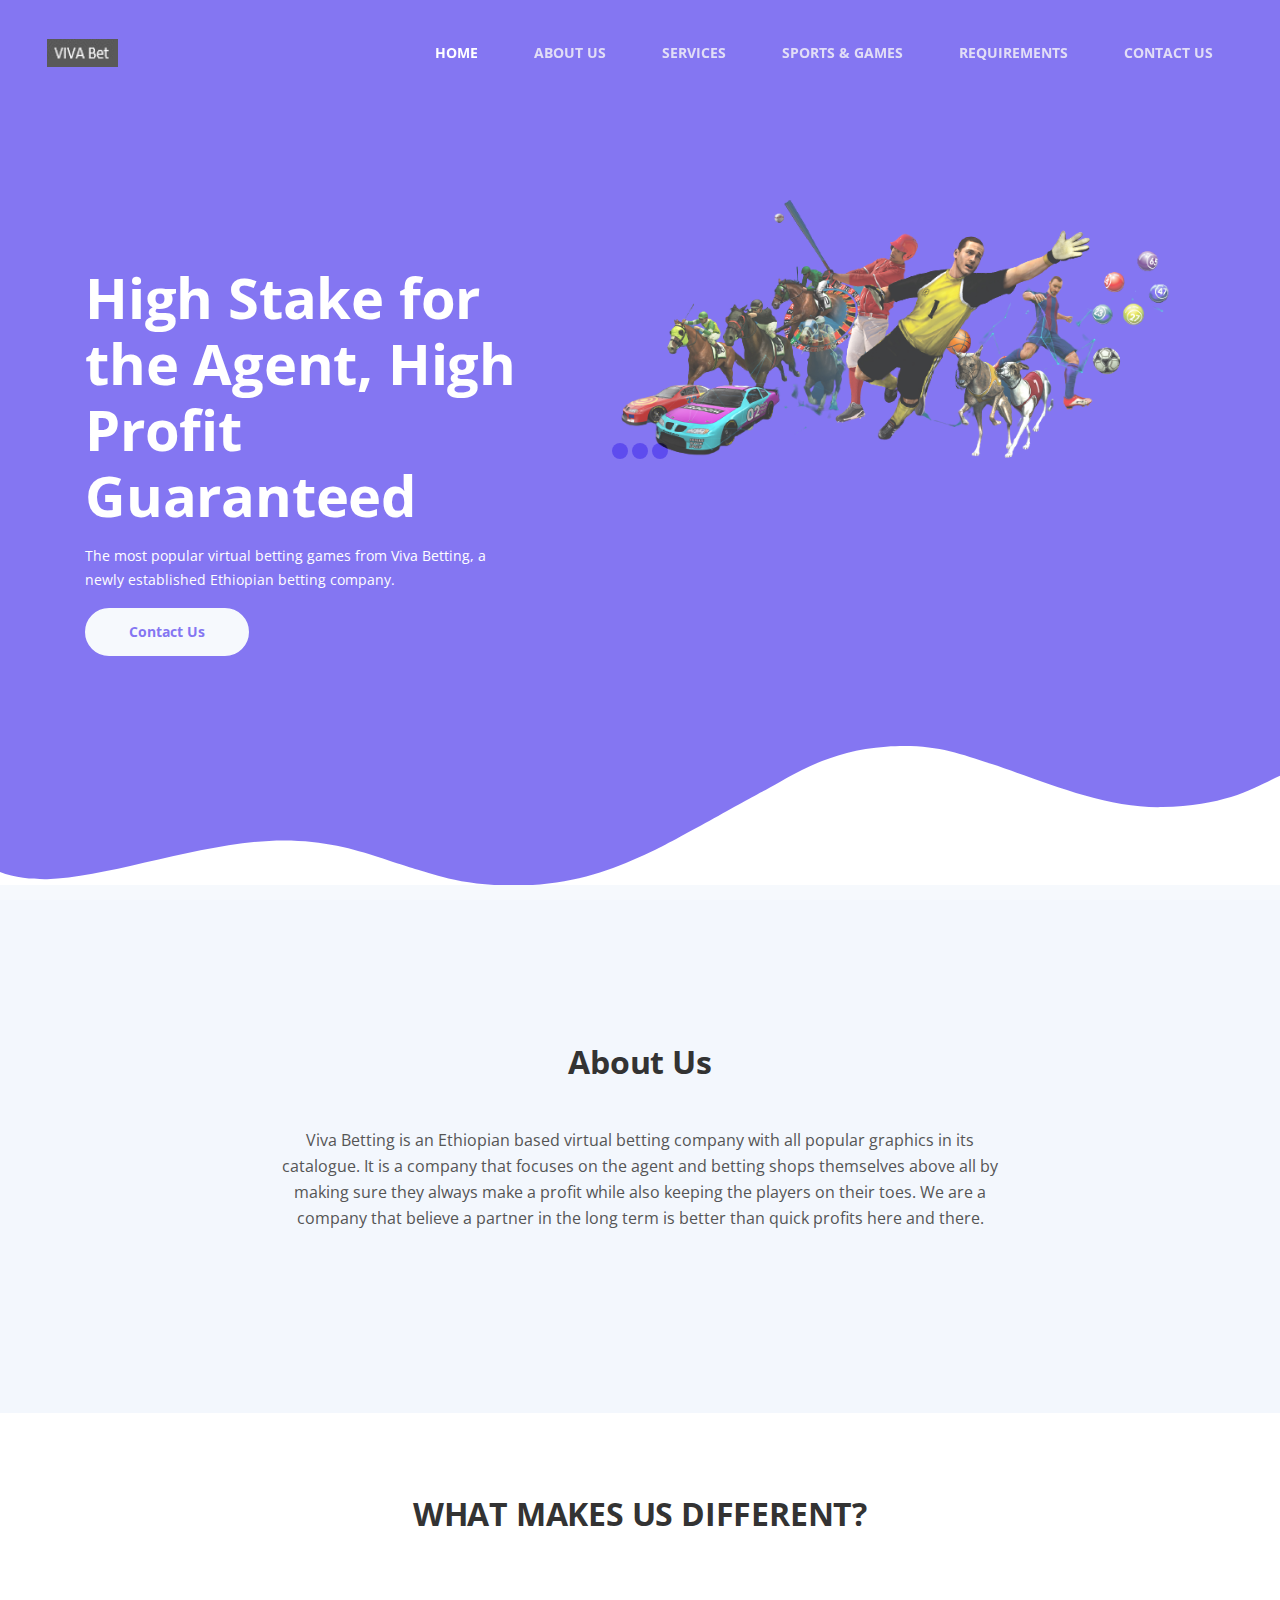
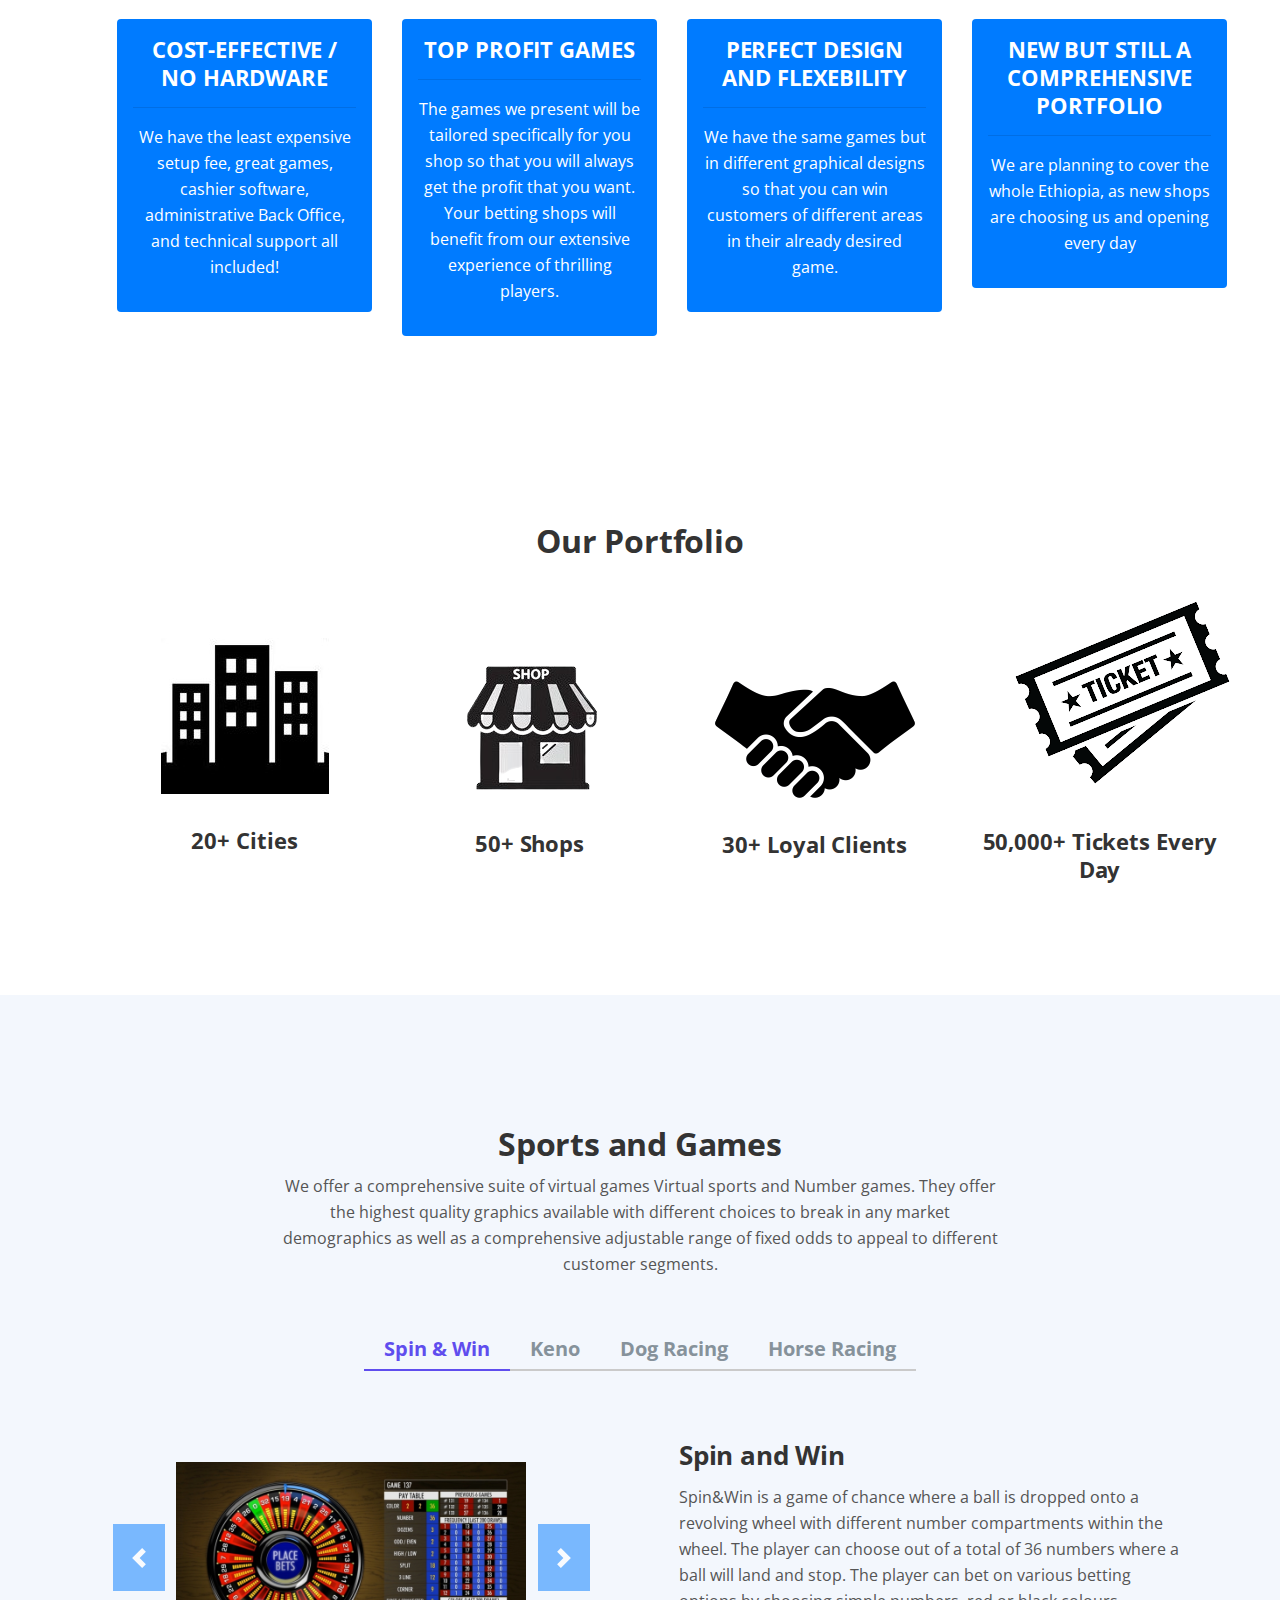
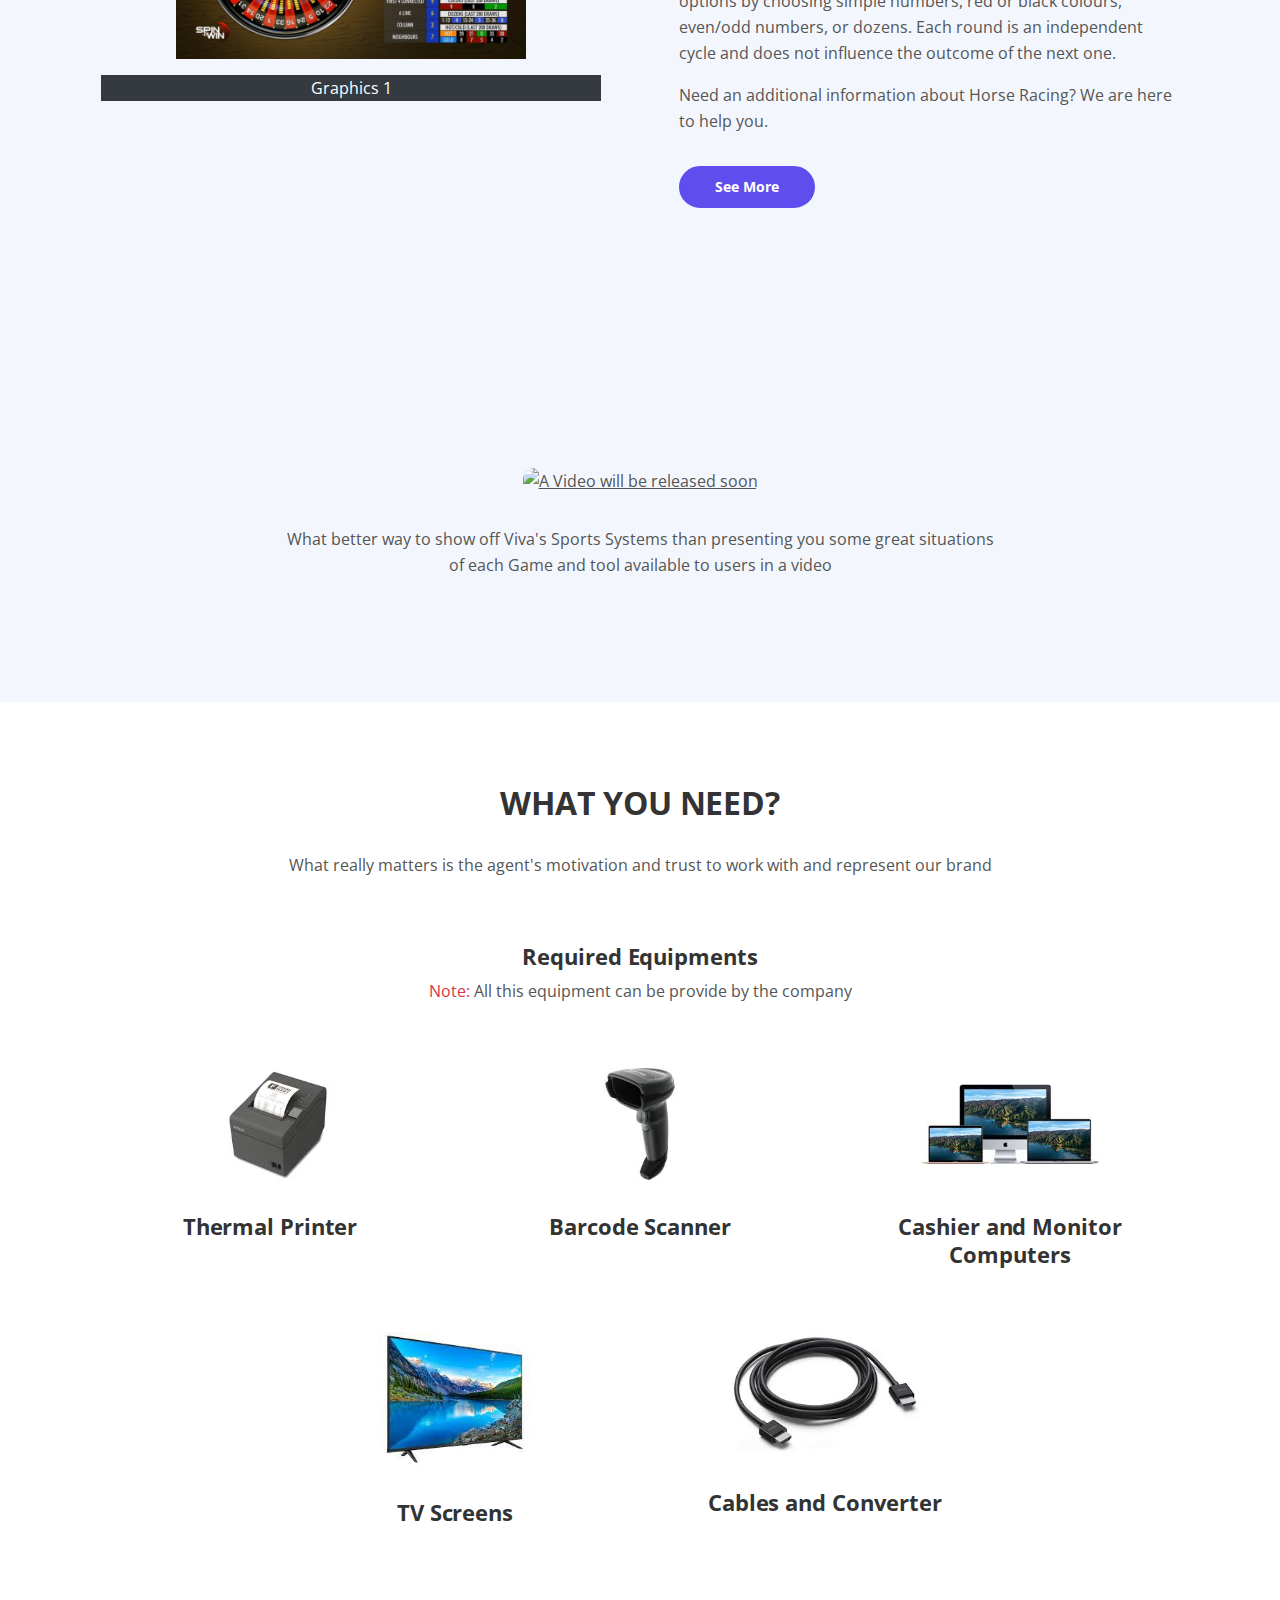
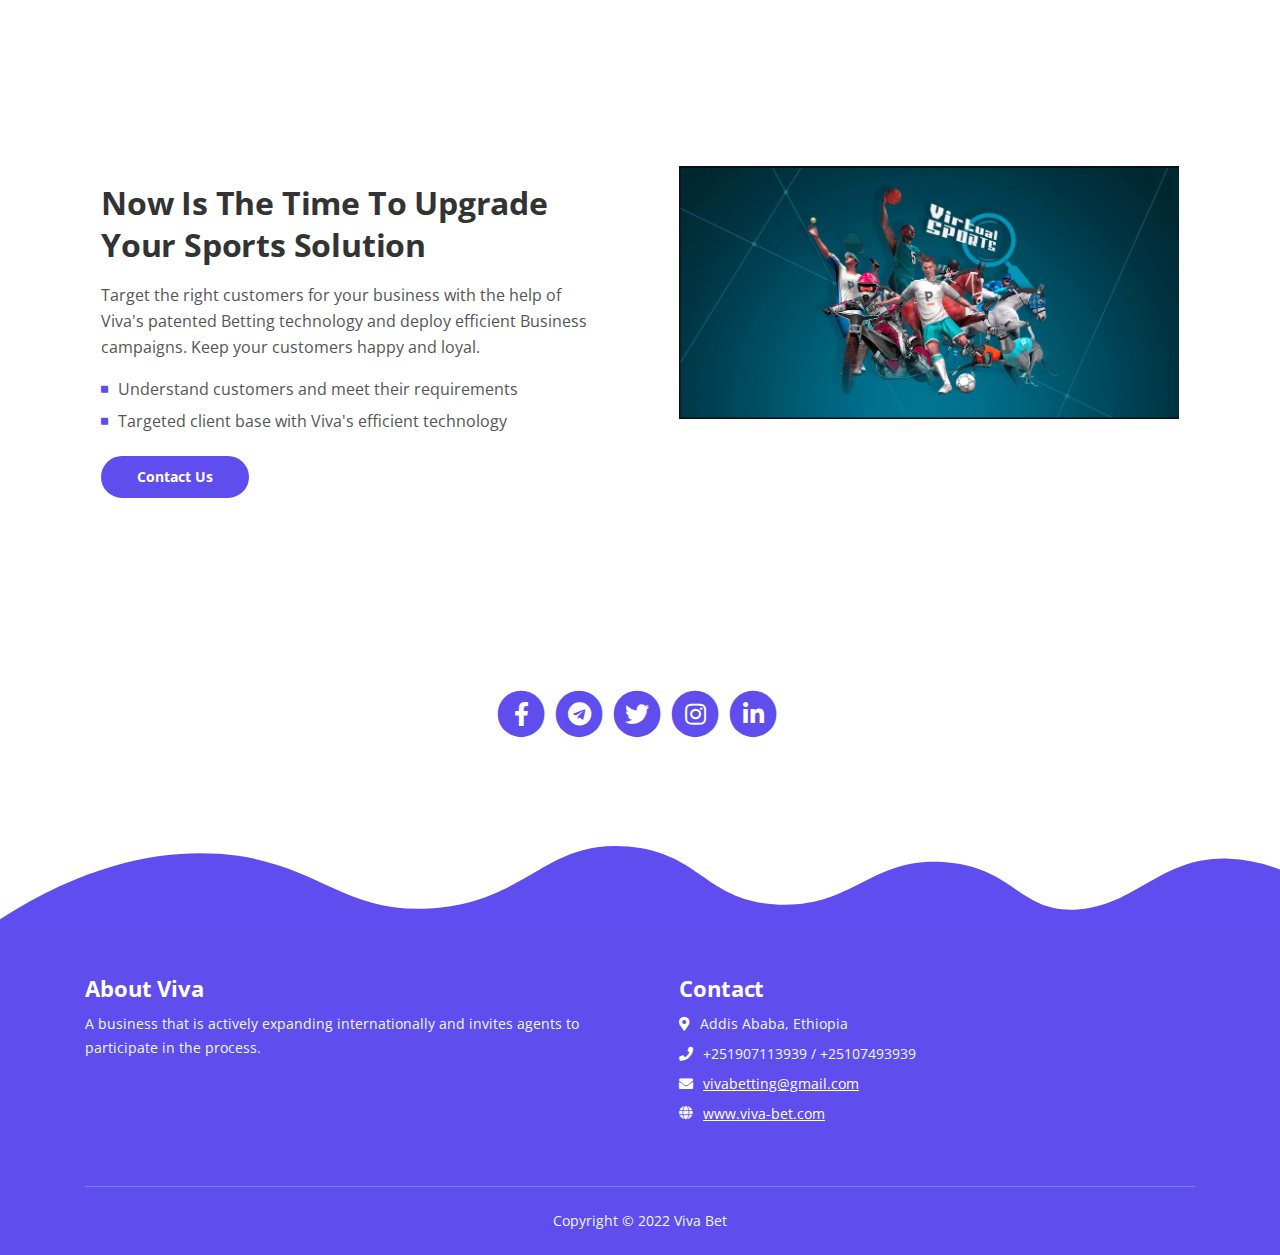
==== index.html @ bbffd4bb "Update index.html" ====
<!DOCTYPE html>
<html lang="en">
<head>
    <meta charset="utf-8">
    <meta name="viewport" content="width=device-width, initial-scale=1, shrink-to-fit=no">
    
    <!-- SEO Meta Tags -->
    <meta name="description" content="Viva is a HTML landing page built with Bootstrap">
    <meta name="author" content="Inovatik">

  <meta property="og:site_name" content="" />
	<meta property="og:site" content="" /> 
	<meta property="og:title" content=""/> 
	<meta property="og:description" content="" /> 
	<meta property="og:image" content="" /> 
	<meta property="og:url" content="" /> 
	<meta property="og:type" content="article" />

    <title>Viva Bet</title>
    <link href="https://fonts.googleapis.com/css?family=Open+Sans:400,400i,700&display=swap&subset=latin-ext" rel="stylesheet">
    <link href="css/bootstrap.css" rel="stylesheet">
    <link href="css/fontawesome-all.css" rel="stylesheet">
    <link href="css/swiper.css" rel="stylesheet">
	<link href="css/magnific-popup.css" rel="stylesheet">
	<link href="css/styles.css" rel="stylesheet">
    <link rel="icon" href="images/favicon.ico">
</head>
<body data-spy="scroll" data-target=".fixed-top">
	<div class="spinner-wrapper">
        <div class="spinner">
            <div class="bounce1"></div>
            <div class="bounce2"></div>
            <div class="bounce3"></div>
        </div>
    </div>

    <nav class="navbar navbar-expand-lg navbar-dark navbar-custom fixed-top">
        <div class="container">
            <a class="navbar-brand logo-image text-decoration-none" href="index.html">
                <img src="images/logo.jpg" alt="alternative">
                </a> 
            <button class="navbar-toggler" type="button" data-toggle="collapse" data-target="#navbarsExampleDefault" aria-controls="navbarsExampleDefault" aria-expanded="false" aria-label="Toggle navigation">
                <span class="navbar-toggler-awesome fas fa-bars"></span>
                <span class="navbar-toggler-awesome fas fa-times"></span>
            </button>
            <div class="collapse navbar-collapse" id="navbarsExampleDefault">
                <ul class="navbar-nav ml-auto">
                    <li class="nav-item mx-3">
                        <a class="nav-link page-scroll" href="#header">HOME <span class="sr-only">(current)</span></a>
                    </li>
                    <li class="nav-item mx-3">
                        <a class="nav-link page-scroll" href="#about">ABOUT US</a>
                    </li>  
                    <li class="nav-item mx-3">
                        <a class="nav-link page-scroll" href="#services">SERVICES</a>
                    </li>   
                    <li class="nav-item mx-3">
                        <a class="nav-link page-scroll" href="#sports">SPORTS & GAMES</a>
                    </li> 
                    <li class="nav-item dropdown mx-3">
                        <a class="nav-link page-scroll" href="#requirements">REQUIREMENTS</a>
                    </li>
                    <li class="nav-item dropdown mx-3">
                        <a class="nav-link page-scroll" href="#contact">CONTACT US</a>
                    </li>
                </ul>
            </div>
        </div>
    </nav> 
    <header id="header" class="header">
        <div class="header-content">
            <div class="container">
                <div class="row">
                    <div class="col-lg-6 col-xl-5">
                        <div class="text-container">
                            <h1>
                                High Stake for the Agent, High Profit Guaranteed
                            </h1>
                            <p class="p-small text-white"> The most popular virtual betting games from Viva Betting, a newly established Ethiopian betting company. </p>
                            <a class="btn-solid-lg page-scroll" href="#contact">Contact Us</a>
                        </div>
                    </div> 
                    <div class="col-lg-6 col-xl-7">
                        <div class="image-container">
                            <div class="img-wrapper">
                                <img class="img-fluid" src="images/virtual-sports.png" alt="alternative">
                            </div>
                        </div> 
                    </div> 
                </div>
            </div> 
        </div> 
    </header>

    <svg class="header-frame" data-name="Layer 1" xmlns="http://www.w3.org/2000/svg" preserveAspectRatio="none" viewBox="0 0 1920 310"><defs><style>.cls-1{fill:#5f4def;}</style></defs><title>header-frame</title><path class="cls-1" d="M0,283.054c22.75,12.98,53.1,15.2,70.635,14.808,92.115-2.077,238.3-79.9,354.895-79.938,59.97-.019,106.17,18.059,141.58,34,47.778,21.511,47.778,21.511,90,38.938,28.418,11.731,85.344,26.169,152.992,17.971,68.127-8.255,115.933-34.963,166.492-67.393,37.467-24.032,148.6-112.008,171.753-127.963,27.951-19.26,87.771-81.155,180.71-89.341,72.016-6.343,105.479,12.388,157.434,35.467,69.73,30.976,168.93,92.28,256.514,89.405,100.992-3.315,140.276-41.7,177-64.9V0.24H0V283.054Z"/></svg>


    <div id="about" class="tabs">
        <div class="container">
            <div class="row">
                <div class="col-lg-12">
                    <h1 class="my-4 text-center"> About Us </h1>
                </div>
                <p class="p-heading mt-3">
                    Viva Betting is an Ethiopian based virtual betting company with all popular graphics in its catalogue. It is a company that focuses on the agent and betting shops themselves above all by making sure they always make a profit while also keeping the players on their toes.
We are a company that believe a partner in the long term is better than quick profits here and there.
                </p>
                </div>  
                </div>  
                </div>

    <div id="services">
    <div class="cards-1">
        <div class="container">
            <div class="row">
                <div class="col-lg-12">
                    <h1 class="my-4"> WHAT MAKES US DIFFERENT? </h1>
                </div>
            </div>
            <div class="row pt-5">
                    <div class="col-md-3 mt-2">
                    <div class="card bg-primary p-3">
                        <div class="card-body">
                            <h4 class="card-title text-white"> COST-EFFECTIVE / NO HARDWARE </h4>
                            <hr/>
                            <p class="text-white"> We have the least expensive setup fee, great games, cashier software, administrative Back Office, and technical support all included!</p>
                        </div>
                    </div>
                </div>

                <div class="col-md-3 mt-2">
                    <div class="card bg-primary p-3">
                        <div class="card-body">
                            <h4 class="card-title text-white"> TOP PROFIT GAMES </h4>
                            <hr/>
                            <p class="text-white"> The games we present will be tailored specifically for you shop so that you will always get the profit that you want. Your betting shops will benefit from our extensive experience of thrilling players. </p>
                        </div>
                    </div>
                </div>
                   
                <div class="col-md-3 mt-2">
                    <div class="card bg-primary p-3">
                        <div class="card-body">
                            <h4 class="card-title text-white">  PERFECT DESIGN AND FLEXEBILITY </h4>
                            <hr/>
                            <p class="text-white"> We have the same games but in different graphical designs so that you can win customers of different areas in their already desired game. </p>
                        </div>
                    </div>
                </div>
                        
                <div class="col-md-3 mt-2">
                <div class="card bg-primary p-3">
                    <div class="card-body">
                        <h4 class="card-title text-white">  NEW BUT STILL A COMPREHENSIVE PORTFOLIO </h4>
                        <hr/>
                        <p class="text-white"> We are planning to cover the whole Ethiopia, as new shops are choosing us and opening every day</p>
                    </div>
                </div>
            </div>

            </div> 
        </div> 
    </div> 

      <div id="services">
    <div class="cards-1">
        <div class="container">
            <div class="row">
                <div class="col-lg-12">
                    <h1 class="my-4"> Our Portfolio </h1>
                </div>
            </div>
            <div class="row">
                <div class="col-md-3 mt-5">
                    <div class="card">
                        <div class="card-body">
                            <div class="card-image">
                                <img src="images/city.jpg" alt="city">
                            </div>
                            <h4 class="card-title"> 20+ Cities </h4>
                        </div>
                    </div>
                </div>

                <div class="col-md-3 mt-5">
                    <div class="card mt-3 pt-1">
                        <div class="card-body">
                            <div class="card-image">
                                <img src="images/shop.png" alt="shop">
                            </div>
                            <h4 class="card-title"> 50+ Shops </h4>
                        </div>
                    </div>
                </div>

                <div class="col-md-3 mt-2">
                    <div class="card">
                        <div class="card-body">
                            <div class="card-image">
                                <img src="images/client.png" alt="client">
                            </div>
                            <h4 class="card-title"> 30+ Loyal Clients </h4>
                        </div>
                    </div>
                </div>
                   
                <div class="col-md-3">
                    <div class="card">
                        <div class="card-body">
                            <div class="card-image">
                                <img src="images/ticket.png" alt="ticket">
                            </div>

                             <h4 class="card-title"> 50,000+ Tickets Every Day </h4>
                            </div>
                    </div>
                    
                </div> 
            </div> 
        </div> 
    </div> 
    
    <div id="sports" class="tabs">
        <div class="container">
            <div class="row">
                <div class="col-lg-12">
                    <h2 class="h2-heading"> Sports and Games </h2>
                    <p class="p-heading">
                        We offer a comprehensive suite of virtual games Virtual sports and Number games. They offer the highest quality graphics available with different choices to break in any market demographics as well as a comprehensive adjustable range of fixed odds to appeal to different customer segments.
                    </p>
                </div>
            </div> 
            <div class="row">
                <div class="col-lg-12">
                    <ul class="nav nav-tabs" id="argoTabs" role="tablist">
			     <li class="nav-item">
                            <a class="nav-link active" id="nav-tab-3" data-toggle="tab" href="#tab-3" role="tab"
                             aria-controls="tab-3" aria-selected="false">
                             Spin & Win 
                            </a>
                        </li>
                        <li class="nav-item">
                            <a class="nav-link" id="nav-tab-4" data-toggle="tab" href="#tab-4" role="tab"
                             aria-controls="tab-4" aria-selected="false">
                             Keno 
                            </a>
                        </li>
                       
                        <li class="nav-item">
                            <a class="nav-link" id="nav-tab-2" data-toggle="tab" href="#tab-2" role="tab" 
                            aria-controls="tab-2" aria-selected="false">
                            Dog Racing
                        </a>
                        </li>
                        <li class="nav-item">
                            <a class="nav-link" id="nav-tab-1" data-toggle="tab" href="#tab-1" role="tab" aria-controls="tab-1" aria-selected="true">Horse Racing</a>
                        </li>
                    </ul>
                    
                    <div class="tab-content" id="argoTabsContent">

                        <div class="tab-pane fade show active" id="tab-3" role="tabpanel" aria-labelledby="tab-3">
                            <div class="row">
                                <div class="col-lg-6">
                                    <div class="image-container">
                                          <div id="myCarousel-2" class="carousel slide" data-ride="carousel">
  <div class="carousel-inner">
    <div class="carousel-item active">
     <img class="d-block mt-5" src="images/spin-win.jpg" alt="Graphics slide 1" style="width:70%;margin-left: 15%;">
      <div class="mt-3 bg-dark text-center text-white">Graphics 1</div>
    </div>
    <div class="carousel-item">
      <img class="d-block mt-5" src="images/spin-win2.jpg" alt="Graphics slide 2" style="width:70%;margin-left: 15%;">
      <div class="mt-3 bg-dark text-center text-white">Graphics 2</div>
    </div>
  </div>
  <a class="carousel-control-prev" href="#myCarousel-2" role="button" data-slide="prev">
     <div class="p-3 pt-4 bg-primary">
    <span class="carousel-control-prev-icon" aria-hidden="true"></span>
    <span class="sr-only">Previous</span>
    </div>
  </a>
  <a class="carousel-control-next" href="#myCarousel-2" role="button" data-slide="next">
    <div class="p-3 pt-4 bg-primary">
    <span class="carousel-control-next-icon" aria-hidden="true"></span>
    <span class="sr-only">Next</span>
    </div>  
  </a>
</div>
                                    </div> 
                                </div> 
                                <div class="col-lg-6">
                                    <div class="text-container">
                                        <h3>Spin and Win</h3>
                                        <p> Spin&Win is a game of chance where a ball is dropped onto a revolving wheel with different number compartments within the wheel. The player can choose out of a total of 36 numbers where a ball will land and stop. The player can bet on various betting options by choosing simple numbers, red or black colours, even/odd numbers, or dozens. Each round is an independent cycle and does not influence the outcome of the next one.
</p>
                                        
                                        <p>Need an additional information about Horse Racing? We are here to help you.</p>
                                        <a class="btn-solid-reg popup-with-move-anim mt-3" href="#details-lightbox-3">See More</a>
                                    </div> 
                                </div> 
                            </div> 
                                                </div> 

 <div class="tab-pane fade" id="tab-4" role="tabpanel" aria-labelledby="tab-4">
    <div class="row">
        <div class="col-lg-6">
            <div class="image-container">
                                                                     <div id="myCarousel-3" class="carousel slide" data-ride="carousel">
  <div class="carousel-inner">
    <div class="carousel-item active">
     <img class="d-block mt-5" src="images/keno.jpg" alt="Graphics slide 1" style="width:70%;margin-left: 15%;">
      <div class="mt-3 bg-dark text-center text-white">Graphics 1</div>
    </div>
    <div class="carousel-item">
      <img class="d-block mt-5" src="images/keno2.jpg" alt="Graphics slide 2" style="width:70%;margin-left: 15%;">
      <div class="mt-3 bg-dark text-center text-white">Graphics 2</div>
    </div>
  </div>
  <a class="carousel-control-prev" href="#myCarousel-3" role="button" data-slide="prev">
     <div class="p-3 pt-4 bg-primary">
    <span class="carousel-control-prev-icon" aria-hidden="true"></span>
    <span class="sr-only">Previous</span>
    </div>
  </a>
  <a class="carousel-control-next" href="#myCarousel-3" role="button" data-slide="next">
    <div class="p-3 pt-4 bg-primary">
    <span class="carousel-control-next-icon" aria-hidden="true"></span>
    <span class="sr-only">Next</span>
    </div>  
  </a>
</div>
            </div>
        </div>
        <div class="col-lg-6">
            <div class="text-container">
                <h3>Keno</h3>
                <p>Keno is a fixed odds game based on a number draw. There are 80 consecutive numbers in the draw numbered from 1 to 80. 20 numbers are drawn from the 80. Players predict between 1 and 10 from the 20 numbers drawn.

                    These number sets that players predict are called “spots”. A spot selection equates to a game. A simulation of a ball drawing device depicts each ball being drawn.</p>
                <p> Need an additional information about Keno? We are here to help you.</p>
                 <a class="btn-solid-reg popup-with-move-anim mt-3" href="#details-lightbox-4">See More</a>
            </div>
        </div> 
    </div> 
</div> 

                       
                        <div class="tab-pane fade" id="tab-2" role="tabpanel" aria-labelledby="tab-2">
                            <div class="row">
                                <div class="col-lg-6">
                                    <div class="image-container">
                                                                                             
                                        <div id="myCarousel-4" class="carousel slide" data-ride="carousel">
  <div class="carousel-inner">
    <div class="carousel-item active">
     <img class="d-block mt-5" src="images/dog-racing.jpg" alt="Graphics slide 1" style="width:70%;margin-left: 15%;">
      <div class="mt-3 bg-dark text-center text-white">Graphics 1</div>
    </div>
  </div>
   <!-- 
  <a class="carousel-control-prev" href="#myCarousel-4" role="button" data-slide="prev">
     <div class="p-3 pt-4 bg-primary">
    <span class="carousel-control-prev-icon" aria-hidden="true"></span>
    <span class="sr-only">Previous</span>
    </div>
  </a>
  <a class="carousel-control-next" href="#myCarousel-4" role="button" data-slide="next">
    <div class="p-3 pt-4 bg-primary">
    <span class="carousel-control-next-icon" aria-hidden="true"></span>
    <span class="sr-only">Next</span>
    </div>  
  </a>
    -->
</div>
                                    </div> 
                                </div>
                                <div class="col-lg-6">
                                    <div class="text-container">
                                        <h3>What is Dog Racing?</h3>
                                        <p>Greyhound racing is a much-enjoyed event across the globe, and now the life-like virtual version is available at your fingertips. Our Greyhound Racing is the HD 3D animation of the sport, offering action packed races of 6 to 8 runners every 6 minutes. This provides dynamic odds on a variety of single and combination bets.</p>
                                        <p>Need an additional information about Horse Racing? We are here to help you.</p>
                                        <a class="btn-solid-reg popup-with-move-anim mt-3" href="#details-lightbox-2">See More</a>
                                    </div> 
                                </div> 
                            </div> 
                        </div> 

                        <div class="tab-pane fade" id="tab-1" role="tabpanel" aria-labelledby="tab-1">
                            <div class="row">
                                <div class="col-lg-6">
                                    <div class="image-container">
                                        <div id="myCarousel" class="carousel slide" data-ride="carousel">
  <div class="carousel-inner">
    <div class="carousel-item active">
     <img class="d-block mt-5" src="images/horse-racing.jpg" alt="Graphics slide 1" style="width:70%;margin-left: 15%;">
      <div class="mt-3 bg-dark text-center text-white">Graphics 1</div>
    </div>
  </div>
   <!-- 
  <a class="carousel-control-prev" href="#myCarousel" role="button" data-slide="prev">
     <div class="p-3 pt-4 bg-primary">
    <span class="carousel-control-prev-icon" aria-hidden="true"></span>
    <span class="sr-only">Previous</span>
    </div>
  </a>
  <a class="carousel-control-next" href="#myCarousel" role="button" data-slide="next">
    <div class="p-3 pt-4 bg-primary">
    <span class="carousel-control-next-icon text-dark" aria-hidden="true"></span>
    <span class="sr-only">Next</span>
    </div>  
  </a>
    -->
</div>
                                    </div> 
                                </div> 
                                <div class="col-lg-6">
                                    <div class="text-container">
                                        <h3>What is Horse Racing?</h3>
                                        <ul>
                                            <li> <span class="fa-li"></span> Horse Racing is a sport that involves two or more horses racing over a set distance for competition.</li>
                                            <li> <span class="fa-li"></span> Horse Racing is one of the most popular sports in the world.</li>
                                             </ul>
                                             
                                        <p>Need an additional information about Horse Racing? We are here to help you.</p>
                                        <a class="btn-solid-reg popup-with-move-anim mt-3" href="#details-lightbox-1">See More</a>
                                    </div>
                                </div> 
                            </div> 
                        </div> 


                    </div> 
                </div>
            </div>
        </div> 
    </div> 
    
    <div id="details-lightbox-1" class="lightbox-basic zoom-anim-dialog mfp-hide">
        <div class="container">
            <div class="row">
                <button title="Close (Esc)" type="button" class="mfp-close x-button">×</button>
                <div class="col-lg-8">
                    <div class="image-container">
                                                                     <div id="myCarousel-5" class="carousel slide" data-ride="carousel">
  <div class="carousel-inner">
    <div class="carousel-item active">
     <img class="d-block mt-5" src="images/horse-racing.jpg" alt="Graphics slide 1" style="width:70%;margin-left: 15%;">
      <div class="mt-3 bg-dark text-center text-white">Graphics 1</div>
    </div>
  </div>
   <!-- 
  <a class="carousel-control-prev" href="#myCarousel-5" role="button" data-slide="prev">
     <div class="p-3 pt-4 bg-primary">
    <span class="carousel-control-prev-icon" aria-hidden="true"></span>
   <span class="sr-only">Previous</span> 
    </div>
  </a>
  <a class="carousel-control-next" href="#myCarousel-5" role="button" data-slide="next">
    <div class="p-3 pt-4 bg-primary">
    <span class="carousel-control-next-icon" aria-hidden="true"></span>
    <span class="sr-only">Next</span>
    </div>  
  </a>
  -->
</div>
                    </div>
                </div> 
                <div class="col-lg-4">
                    <h3>Horse Racing</h3>
                    <hr>
                    <h5>Features</h5>
                   <ul class="list-unstyled li-space-lg">
                        <li class="media">
                            <i class="fas fa-square"></i><div class="media-body">600 horses database of varying ability and style</div>
                        </li>
                        <li class="media">
                            <i class="fas fa-square"></i><div class="media-body">in-game advertising</div>
                        </li>
                        <li class="media">
                            <i class="fas fa-square"></i><div class="media-body">bet markets variety as applied in real horse racing</div>
                        </li>
                    </ul>
                    <a class="btn-solid-reg mfp-close" href="#contact">Contact Us</a> <a class="btn-outline-reg mfp-close as-button" href="#screenshots">BACK</a>
                </div>
            </div>
        </div>
    </div> 

    <div id="details-lightbox-2" class="lightbox-basic zoom-anim-dialog mfp-hide">
        <div class="container">
            <div class="row">
                <button title="Close (Esc)" type="button" class="mfp-close x-button">×</button>
                <div class="col-lg-8">
                    <div class="image-container">
                                                                    <div id="myCarousel-6" class="carousel slide" data-ride="carousel">
  <div class="carousel-inner">
    <div class="carousel-item active">
     <img class="d-block mt-5" src="images/dog-racing.jpg" alt="Graphics slide 1" style="width:70%;margin-left: 15%;">
      <div class="mt-3 bg-dark text-center text-white">Graphics 1</div>
    </div>
  </div>
   <!-- 
  <a class="carousel-control-prev" href="#myCarousel-6" role="button" data-slide="prev">
     <div class="p-3 pt-4 bg-primary">
    <span class="carousel-control-prev-icon" aria-hidden="true"></span>
    <span class="sr-only">Previous</span>
    </div>
  </a>
  <a class="carousel-control-next" href="#myCarousel-6" role="button" data-slide="next">
    <div class="p-3 pt-4 bg-primary">
    <span class="carousel-control-next-icon" aria-hidden="true"></span>
    <span class="sr-only">Next</span>
    </div>  
  </a>
    -->
</div>
                    </div>
                </div> 
                <div class="col-lg-4">
                    <h3>Dog Racing</h3>
                    <hr>
                    <h5>Features</h5>
                   <ul class="list-unstyled li-space-lg">
                        <li class="media">
                            <i class="fas fa-square"></i><div class="media-body">Progressive jackpots</div>
                        </li>
                        <li class="media">
                            <i class="fas fa-square"></i><div class="media-body">Customizable frequency of races</div>
                        </li>
                        <li class="media">
                            <i class="fas fa-square"></i><div class="media-body">Realistic odds weighted by runners ability</div>
                        </li>
                        <li class="media">
                            <i class="fas fa-square"></i><div class="media-body">Adaptable game engine to fit any regulatory framework</div>
                        </li>
                    </ul>
                    <a class="btn-solid-reg mfp-close" href="#contact">Contact Us</a> <a class="btn-outline-reg mfp-close as-button" href="#screenshots">BACK</a>
                </div>
            </div>
        </div>
    </div> 

    <div id="details-lightbox-3" class="lightbox-basic zoom-anim-dialog mfp-hide">
        <div class="container">
            <div class="row">
                <button title="Close (Esc)" type="button" class="mfp-close x-button">×</button>
                <div class="col-lg-8">
                    <div class="image-container">
                                                                     <div id="myCarousel-7" class="carousel slide" data-ride="carousel">
  <div class="carousel-inner">
    <div class="carousel-item active">
     <img class="d-block mt-5" src="images/spin-win.jpg" alt="Graphics slide 2" style="width:70%;margin-left: 15%;">
      <div class="mt-3 bg-dark text-center text-white">Graphics 1</div>
    </div>
    <div class="carousel-item">
      <img class="d-block mt-5" src="images/spin-win2.jpg" alt="Graphics slide 2" style="width:70%;margin-left: 15%;">
      <div class="mt-3 bg-dark text-center text-white">Graphics 2</div>
    </div>
  </div>
  <a class="carousel-control-prev" href="#myCarousel-7" role="button" data-slide="prev">
     <div class="p-3 pt-4 bg-primary">
    <span class="carousel-control-prev-icon" aria-hidden="true"></span>
    <span class="sr-only">Previous</span>
    </div>
  </a>
  <a class="carousel-control-next" href="#myCarousel-7" role="button" data-slide="next">
    <div class="p-3 pt-4 bg-primary">
    <span class="carousel-control-next-icon" aria-hidden="true"></span>
    <span class="sr-only">Next</span>
    </div>  
  </a>
</div>
                    </div>
                </div> 
                <div class="col-lg-4">
                    <h3>Spin and Win</h3>
                    <hr>
                    <h5>Features</h5>
                   <ul class="list-unstyled li-space-lg">
                        <li class="media">
                            <i class="fas fa-square"></i><div class="media-body"> Simple and fun design 
                            </div>
                        </li>
                        <li class="media">
                            <i class="fas fa-square"></i><div class="media-body">Extensive odds</div>
                        </li>
                        <li class="media">
                            <i class="fas fa-square"></i><div class="media-body">Jackpot feature availbale</div>
                        </li>
                    </ul>
                    <a class="btn-solid-reg mfp-close" href="#contact">Contact Us</a> <a class="btn-outline-reg mfp-close as-button" href="#screenshots">BACK</a>
                </div>
            </div>
        </div>
    </div> 

    
    <div id="details-lightbox-4" class="lightbox-basic zoom-anim-dialog mfp-hide">
        <div class="container">
            <div class="row">
                <button title="Close (Esc)" type="button" class="mfp-close x-button">×</button>
                <div class="col-lg-8">
                    <div class="image-container">
                                                                     <div id="myCarousel-8" class="carousel slide" data-ride="carousel">
  <div class="carousel-inner">
    <div class="carousel-item active">
     <img class="d-block mt-5" src="images/keno.jpg" alt="Graphics slide 1" style="width:70%;margin-left: 15%;">
      <div class="mt-3 bg-dark text-center text-white">Graphics 1</div>
    </div>
    <div class="carousel-item">
      <img class="d-block mt-5" src="images/keno2.jpg" alt="Graphics slide " style="width:70%;margin-left: 15%;">
      <div class="mt-3 bg-dark text-center text-white">Graphics 2</div>
    </div>
  </div>
  <a class="carousel-control-prev" href="#myCarousel-8" role="button" data-slide="prev">
     <div class="p-3 pt-4 bg-primary">
    <span class="carousel-control-prev-icon" aria-hidden="true"></span>
    <span class="sr-only">Previous</span>
    </div>
  </a>
  <a class="carousel-control-next" href="#myCarousel-8" role="button" data-slide="next">
    <div class="p-3 pt-4 bg-primary">
    <span class="carousel-control-next-icon" aria-hidden="true"></span>
    <span class="sr-only">Next</span>
    </div>  
  </a>
</div>
                    </div>
                </div> 
                <div class="col-lg-4">
                    <h3>Keno</h3>
                    <hr>
                    <h5>Features</h5>
                   <ul class="list-unstyled li-space-lg">
                        <li class="media">
                            <i class="fas fa-square"></i><div class="media-body">Simple and fun design</div>
                        </li>
                        <li class="media">
                            <i class="fas fa-square"></i><div class="media-body">80 numbers in total</div>
                        </li>
                        <li class="media">
                            <i class="fas fa-square"></i><div class="media-body">20 numbers drawn per draw</div>
                        </li>
                        <li class="media">
                            <i class="fas fa-square"></i><div class="media-body">up to 10 number selections by the player per draw</div>
                        </li>
                    </ul>
                    <a class="btn-solid-reg mfp-close" href="#contact">Contact Us</a> <a class="btn-outline-reg mfp-close as-button" href="#screenshots">BACK</a>
                </div>
            </div>
        </div>
    </div> 

    <div id="video" class="basic-2">
        <div class="container">
            <div class="row">
                <div class="col-lg-12">
                    <div class="image-container">
                        <div class="video-wrapper">
                            <a class="popup-youtube" href="https://www.youtube.com/watch?v=svUGbf2_fPI" data-effect="fadeIn">
                                <img class="img-fluid" src="#" alt="A Video will be released soon">
                                <!--  <span class="video-play-button"> -->
                                    
                                </span>
                            </a>
                        </div> 
                    </div> 
                    <div class="p-heading">
                        What better way to show off Viva's Sports Systems than presenting you some great situations of each Game and tool available to users in a video</div>        
                </div>
            </div> 
        </div> 
    </div> 
    </div>

    <div id="requirements">
        <div class="cards-1">
            <div class="container">
                <div class="row">
                    <div class="col-lg-12">
                        <h1 class="my-4"> WHAT YOU NEED? </h1>
                        <p>
                            What really matters is the agent's motivation and trust to work with and represent our brand
                        </p>
                    </div>
                </div>
                <div class="row">
                    <div class="col-lg-12 my-5">
                        <h4>Required Equipments</h4>
                        <p><span class="text-danger">Note: </span>All this equipment can be provide by the company</p>
                    </div>
                    <div class="col-lg-12">
                        <div class="card">
                            <div class="card-image">
                                <img class="img-fluid" src="images/thermal-printer.jpeg" alt="alternative">
                            </div>
                            <div class="card-body">
                                <h4 class="card-title"> Thermal Printer </h4>
                            </div>
                        </div>

                        <div class="card">
                            <div class="card-image">
                                <img class="img-fluid" src="images/barcode.jpeg" alt="alternative">
                            </div>
                            <div class="card-body">
                                <h4 class="card-title"> Barcode Scanner </h4>
                            </div>
                        </div>

                        <div class="card">
                            <div class="card-image">
                                <img class="img-fluid" src="images/computers.jpeg" alt="alternative">
                            </div>
                            <div class="card-body">
                                <h4 class="card-title"> Cashier and Monitor Computers </h4>
                            </div>
                        </div>

                        <div class="card">
                            <div class="card-image">
                                <img class="img-fluid" src="images/tv.jpeg" alt="alternative">
                            </div>
                            <div class="card-body">
                                <h4 class="card-title"> TV Screens </h4>
                            </div>
                        </div>

                        <div class="card">
                            <div class="card-image">
                                <img class="img-fluid" src="images/cables.jpeg" alt="alternative">
                            </div>
                            <div class="card-body">
                                <h4 class="card-title"> Cables and Converter </h4>
                            </div>
                        </div>

                    </div> 
                </div> 
            </div> 
        </div>

    <div id="details" class="basic-1">
        <div class="container">
            <div class="row">
                <div class="col-lg-6">
                    <div class="text-container">
                        <h2>Now Is The Time To Upgrade Your Sports Solution</h2>
                        <p>Target the right customers for your business with the help of Viva's patented Betting technology and deploy efficient Business campaigns. Keep your customers happy and loyal.</p>
                        <ul class="list-unstyled li-space-lg">
                            <li class="media">
                                <i class="fas fa-square"></i>
                                <div class="media-body">Understand customers and meet their requirements</div>
                            </li>
                            <li class="media">
                                <i class="fas fa-square"></i>
                                <div class="media-body">Targeted client base with Viva's efficient technology</div>
                            </li>
                        </ul>
                        <a class="btn-solid-reg page-scroll" href="#contact">Contact Us</a>
                    </div>
                </div> 
                <div class="col-lg-6">
                    <div class="image-container">
                        <img class="img-fluid" src="images/virtual-sports-2.jpg" alt="alternative">
                    </div> 
                </div> 
            </div> 
        </div> 
    </div>  
    
    <div class="form">
        <div class="container">
            <div class="row">
                <div class="col-lg-12">
                    <div class="icon-container">
                        <span class="fa-stack">
                            <a href="#your-link">
                                <i class="fas fa-circle fa-stack-2x"></i>
                                <i class="fab fa-facebook-f fa-stack-1x"></i>
                            </a>
                        </span>
                        <span class="fa-stack">
                            <a href="#your-link">
                                <i class="fas fa-circle fa-stack-2x"></i>
                                <i class="fab fa-telegram fa-stack-1x"></i>
                            </a>
                        </span>
                        <span class="fa-stack">
                            <a href="#your-link">
                                <i class="fas fa-circle fa-stack-2x"></i>
                                <i class="fab fa-twitter fa-stack-1x"></i>
                            </a>
                        </span>
                        <span class="fa-stack">
                            <a href="#your-link">
                                <i class="fas fa-circle fa-stack-2x"></i>
                                <i class="fab fa-instagram fa-stack-1x"></i>
                            </a>
                        </span>
                        <span class="fa-stack">
                            <a href="#your-link">
                                <i class="fas fa-circle fa-stack-2x"></i>
                                <i class="fab fa-linkedin-in fa-stack-1x"></i>
                            </a>
                        </span>
                    </div> 
                </div> 
              </div>
        </div>
    </div> 
    
    <svg class="footer-frame" data-name="Layer 2" xmlns="http://www.w3.org/2000/svg" preserveAspectRatio="none" viewBox="0 0 1920 79"><defs><style>.cls-2{fill:#5f4def;}</style></defs><title>footer-frame</title><path class="cls-2" d="M0,72.427C143,12.138,255.5,4.577,328.644,7.943c147.721,6.8,183.881,60.242,320.83,53.737,143-6.793,167.826-68.128,293-60.9,109.095,6.3,115.68,54.364,225.251,57.319,113.58,3.064,138.8-47.711,251.189-41.8,104.012,5.474,109.713,50.4,197.369,46.572,89.549-3.91,124.375-52.563,227.622-50.155A338.646,338.646,0,0,1,1920,23.467V79.75H0V72.427Z" transform="translate(0 -0.188)"/></svg>
    <div class="footer" id="contact">
        <div class="container">
            <div class="row">
                <div class="col-md-6">
                    <div class="footer-col first">
                        <h4>About Viva</h4>
                        <p class="p-small">
                            A business that is actively expanding internationally and invites agents to participate in the process. 
                        </p>
                    </div>
                </div> 

                <div class="col-md-6">
                    <div class="footer-col last">
                        <h4>Contact</h4>
                        <ul class="list-unstyled li-space-lg p-small">
                            <li class="media">
                                <i class="fas fa-map-marker-alt"></i>
                                <div class="media-body">Addis Ababa, Ethiopia</div>
                            </li>
                            <li class="media">
                                <i class="fas fa-phone"></i>
                                <div class="media-body">+251907113939 / +25107493939</div>
                            </li>
                            <li class="media">
                                <i class="fas fa-envelope"></i>
                                <div class="media-body">
                                    <a class="white" href="mailto:contact@viva-bet.com">vivabetting@gmail.com</a> 
                                </div>  
                            </li>
                            <li class="media">
                                <i class="fa fa-solid fa-globe pt-1"></i>
                                <div class="media-body">
                                    <a class="white" href="#header">www.viva-bet.com</a>
                                </div>
                            </li>
                        </ul>
                    </div> 
                </div> 
            </div>
        </div> 
    </div> 

    <div class="copyright">
        <div class="container">
            <div class="row">
                <div class="col-lg-12">
                    <p class="p-small">Copyright © 2022 <a href="#header">Viva Bet</a></p>
                </div> 
            </div>
        </div> 
    </div> 
    
    	
    <!-- Scripts -->
    <script src="js/jquery.min.js"></script> <!-- jQuery for Bootstrap's JavaScript plugins -->
    <script src="js/popper.min.js"></script> <!-- Popper tooltip library for Bootstrap -->
    <script src="js/bootstrap.min.js"></script> <!-- Bootstrap framework -->
    <script src="js/jquery.easing.min.js"></script> <!-- jQuery Easing for smooth scrolling between anchors -->
    <script src="js/swiper.min.js"></script> <!-- Swiper for image and text sliders -->
    <script src="js/jquery.magnific-popup.js"></script> <!-- Magnific Popup for lightboxes -->
    <script src="js/validator.min.js"></script> <!-- Validator.js - Bootstrap plugin that validates forms -->
    <script src="js/scripts.js"></script> <!-- Custom scripts -->
</body>
</html>
---- css/styles.css ----
body,
html {
    width: 100%;
	height: 100%;
}

body, p {
	color: #555; 
	font: 400 1rem/1.625rem "Open Sans", sans-serif;;
}

.p-large {
	font: 400 1.125rem/1.75rem "Open Sans", sans-serif;
}

.p-small {
	font: 400 0.875rem/1.5rem "Open Sans", sans-serif;
}

h1 {
	color: #333;
	font: 700 2rem/3.125rem "Open Sans", sans-serif;
	letter-spacing: -0.2px;
}

h2 {
	color: #333;
	font: 700 2rem/2.625rem "Open Sans", sans-serif;
	letter-spacing: -0.2px;
}

h3 {
	color: #333;
	font: 700 1.625rem/2.125rem "Open Sans", sans-serif;
	letter-spacing: -0.2px;
}

h4 {
	color: #333;
	font: 700 1.375rem/1.75rem "Open Sans", sans-serif;
	letter-spacing: -0.1px;
}

h5 {
	color: #333;
	font: 700 1.125rem/1.5rem "Open Sans", sans-serif;
	letter-spacing: -0.1px;
}

h6 {
	color: #333;
	font: 700 1rem/1.375rem "Open Sans", sans-serif;
	letter-spacing: -0.1px;
}

.above-heading {
	color: #5f4dee;
	font: 700 0.75rem/0.875rem "Open Sans", sans-serif;
	text-align: center;
}

.p-heading {
	margin-bottom: 3.25rem;
}

.testimonial-text {
	font: italic 400 1rem/1.625rem "Open Sans", sans-serif;
}

.testimonial-author {
	font: 700 1rem/1.625rem "Open Sans", sans-serif;
	letter-spacing: -0.1px;
}

.li-space-lg li {
	margin-bottom: 0.375rem;
}

.indent {
	padding-left: 1.25rem;
}

a {
	color: #555;
	text-decoration: underline;
}

a:hover {
	color: #555;
	text-decoration: underline;
}

a.white {
	color: #fff;
}

.decorative-line {
	display: block;
	width: 5rem;
	height: 0.5rem;
	margin-right: auto;
	margin-left: auto;
}

.blue {
	color: #5f4dee;
}

.btn-solid-reg {
	display: inline-block;
	padding: 1.1875rem 2.125rem 1.1875rem 2.125rem;
	border: 0.125rem solid #5f4dee;
	border-radius: 2rem;
	background-color: #5f4dee;
	color: #fff;
	font: 700 0.875rem/0 "Open Sans", sans-serif;
	text-decoration: none;
	transition: all 0.2s;
}

.btn-solid-reg:hover {
	background-color: transparent;
	color: #5f4dee;
	text-decoration: none;
}

.btn-solid-lg {
	display: inline-block;
	padding: 1.375rem 2.625rem 1.375rem 2.625rem;
	border: 0.125rem solid #5f4dee;
	border-radius: 2rem;
	background-color: #5f4dee;
	color: #fff;
	font: 700 0.875rem/0 "Open Sans", sans-serif;
	text-decoration: none;
	transition: all 0.2s;
}

.btn-solid-lg:hover {
	background-color: transparent;
	color: #5f4dee;
	text-decoration: none;
}

.btn-outline-reg {
	display: inline-block;
	padding: 1.1875rem 2.125rem 1.1875rem 2.125rem;
	border: 0.125rem solid #5f4dee;
	border-radius: 2rem;
	background-color: transparent;
	color: #5f4dee;
	font: 700 0.875rem/0 "Open Sans", sans-serif;
	text-decoration: none;
	transition: all 0.2s;
}

.btn-outline-reg:hover {
	background-color: #5f4dee;
	color: #fff;
	text-decoration: none;
}

.btn-outline-lg {
	display: inline-block;
	padding: 1.375rem 2.625rem 1.375rem 2.625rem;
	border: 0.125rem solid #5f4dee;
	border-radius: 2rem;
	background-color: transparent;
	color: #5f4dee;
	font: 700 0.875rem/0 "Open Sans", sans-serif;
	text-decoration: none;
	transition: all 0.2s;
}

.btn-outline-lg:hover {
	background-color: #5f4dee;
	color: #fff;
	text-decoration: none;
}

.btn-outline-sm {
	display: inline-block;
	padding: 0.875rem 1.5rem 0.875rem 1.5rem;
	border: 0.125rem solid #5f4dee;
	border-radius: 2rem;
	background-color: transparent;
	color: #5f4dee;
	font: 700 0.875rem/0 "Open Sans", sans-serif;
	text-decoration: none;
	transition: all 0.2s;
}

.btn-outline-sm:hover {
	background-color: #5f4dee;
	color: #fff;
	text-decoration: none;
}

.form-group {
	position: relative;
	margin-bottom: 1.25rem;
}

.form-group.has-error.has-danger {
	margin-bottom: 0.625rem;
}

.form-group.has-error.has-danger .help-block.with-errors ul {
	margin-top: 0.375rem;
}

.label-control {
	position: absolute;
	top: 0.87rem;
	left: 1.25rem;
	color: #555;
	opacity: 1;
	font: 400 0.875rem/1.375rem "Open Sans", sans-serif;
	cursor: text;
	transition: all 0.2s ease;
}

@media screen and (-ms-high-contrast: active), screen and (-ms-high-contrast: none) {  
	.label-control {
		top: 0.9375rem;
	}
}

.form-control-input:focus + .label-control,
.form-control-input.notEmpty + .label-control,
.form-control-textarea:focus + .label-control,
.form-control-textarea.notEmpty + .label-control {
	top: 0.125rem;
	opacity: 1;
	font-size: 0.75rem;
	font-weight: 700;
}

.form-control-input,
.form-control-select {
	display: block; /* needed for proper display of the label in Firefox, IE, Edge */
	width: 100%;
	padding-top: 1.0625rem;
	padding-bottom: 0.0625rem;
	padding-left: 1.25rem;
	border: 1px solid #c4d8dc;
	border-radius: 0.25rem;
	background-color: #fff;
	color: #555;
	font: 400 0.875rem/1.875rem "Open Sans", sans-serif;
	transition: all 0.2s;
	-webkit-appearance: none; /* removes inner shadow on form inputs on ios safari */
}

.form-control-select {
	padding-top: 0.5rem;
	padding-bottom: 0.5rem;
	height: 3rem;
}
@media screen and (-ms-high-contrast: active), screen and (-ms-high-contrast: none) {  
	.form-control-input {
		padding-top: 1.25rem;
		padding-bottom: 0.75rem;
		line-height: 1.75rem;
	}

	.form-control-select {
		padding-top: 0.875rem;
		padding-bottom: 0.75rem;
		height: 3.125rem;
		line-height: 2.125rem;
	}
}

select {
    /* you should keep these first rules in place to maintain cross-browser behavior */
    -webkit-appearance: none;
	-moz-appearance: none;
	-ms-appearance: none;
    -o-appearance: none;
    appearance: none;
    background-image: url('../images/down-arrow.png');
    background-position: 96% 50%;
    background-repeat: no-repeat;
    outline: none;
}

select::-ms-expand {
    display: none; /* removes the ugly default down arrow on select form field in IE11 */
}

.form-control-textarea {
	display: block; /* used to eliminate a bottom gap difference between Chrome and IE/FF */
	width: 100%;
	height: 8rem; /* used instead of html rows to normalize height between Chrome and IE/FF */
	padding-top: 1.25rem;
	padding-left: 1.3125rem;
	border: 1px solid #c4d8dc;
	border-radius: 0.25rem;
	background-color: #fff;
	color: #555;
	font: 400 0.875rem/1.75rem "Open Sans", sans-serif;
	transition: all 0.2s;
}

.form-control-input:focus,
.form-control-select:focus,
.form-control-textarea:focus {
	border: 1px solid #a1a1a1;
	outline: none; /* Removes blue border on focus */
}

.form-control-input:hover,
.form-control-select:hover,
.form-control-textarea:hover {
	border: 1px solid #a1a1a1;
}

.checkbox {
	font: 400 0.75rem/1.25rem "Open Sans", sans-serif;
}

input[type='checkbox'] {
	vertical-align: -15%;
	margin-right: 0.375rem;
}

/* IE10+ hack to raise checkbox field position compared to the rest of the browsers */
@media screen and (-ms-high-contrast: active), screen and (-ms-high-contrast: none) {  
	input[type='checkbox'] {
		vertical-align: -9%;
	}
}

.form-control-submit-button {
	display: inline-block;
	width: 100%;
	height: 3.125rem;
	border: 1px solid #5f4dee;
	border-radius: 1.5rem;
	background-color: #5f4dee;
	color: #fff;
	font: 700 0.875rem/0 "Open Sans", sans-serif;
	cursor: pointer;
	transition: all 0.2s;
}

.form-control-submit-button:hover {
	background-color: transparent;
	color: #5f4dee;
}

/* Form Success And Error Message Formatting */
#smsgSubmit.h3.text-center.tada.animated,
#lmsgSubmit.h3.text-center.tada.animated,
#nmsgSubmit.h3.text-center.tada.animated,
#pmsgSubmit.h3.text-center.tada.animated,
#smsgSubmit.h3.text-center,
#lmsgSubmit.h3.text-center,
#nmsgSubmit.h3.text-center,
#pmsgSubmit.h3.text-center {
	display: block;
	margin-bottom: 0;
	color: #555;
	font-size: 1.125rem;
	line-height: 1rem;
}

.help-block.with-errors .list-unstyled {
	color: #555;
	font-size: 0.75rem;
	line-height: 1.125rem;
	text-align: left;
}

.help-block.with-errors ul {
	margin-bottom: 0;
}
/* end of form success and error message formatting */

/* Form Success And Error Message Animation - Animate.css */
@-webkit-keyframes tada {
	from {
		-webkit-transform: scale3d(1, 1, 1);
		-ms-transform: scale3d(1, 1, 1);
		transform: scale3d(1, 1, 1);
	}
	10%, 20% {
		-webkit-transform: scale3d(.9, .9, .9) rotate3d(0, 0, 1, -3deg);
		-ms-transform: scale3d(.9, .9, .9) rotate3d(0, 0, 1, -3deg);
		transform: scale3d(.9, .9, .9) rotate3d(0, 0, 1, -3deg);
	}
	30%, 50%, 70%, 90% {
		-webkit-transform: scale3d(1.1, 1.1, 1.1) rotate3d(0, 0, 1, 3deg);
		-ms-transform: scale3d(1.1, 1.1, 1.1) rotate3d(0, 0, 1, 3deg);
		transform: scale3d(1.1, 1.1, 1.1) rotate3d(0, 0, 1, 3deg);
	}
	40%, 60%, 80% {
		-webkit-transform: scale3d(1.1, 1.1, 1.1) rotate3d(0, 0, 1, -3deg);
		-ms-transform: scale3d(1.1, 1.1, 1.1) rotate3d(0, 0, 1, -3deg);
		transform: scale3d(1.1, 1.1, 1.1) rotate3d(0, 0, 1, -3deg);
	}
	to {
		-webkit-transform: scale3d(1, 1, 1);
		-ms-transform: scale3d(1, 1, 1);
		transform: scale3d(1, 1, 1);
	}
}

@keyframes tada {
	from {
		-webkit-transform: scale3d(1, 1, 1);
		-ms-transform: scale3d(1, 1, 1);
		transform: scale3d(1, 1, 1);
	}
	10%, 20% {
		-webkit-transform: scale3d(.9, .9, .9) rotate3d(0, 0, 1, -3deg);
		-ms-transform: scale3d(.9, .9, .9) rotate3d(0, 0, 1, -3deg);
		transform: scale3d(.9, .9, .9) rotate3d(0, 0, 1, -3deg);
	}
	30%, 50%, 70%, 90% {
		-webkit-transform: scale3d(1.1, 1.1, 1.1) rotate3d(0, 0, 1, 3deg);
		-ms-transform: scale3d(1.1, 1.1, 1.1) rotate3d(0, 0, 1, 3deg);
		transform: scale3d(1.1, 1.1, 1.1) rotate3d(0, 0, 1, 3deg);
	}
	40%, 60%, 80% {
		-webkit-transform: scale3d(1.1, 1.1, 1.1) rotate3d(0, 0, 1, -3deg);
		-ms-transform: scale3d(1.1, 1.1, 1.1) rotate3d(0, 0, 1, -3deg);
		transform: scale3d(1.1, 1.1, 1.1) rotate3d(0, 0, 1, -3deg);
	}
	to {
		-webkit-transform: scale3d(1, 1, 1);
		-ms-transform: scale3d(1, 1, 1);
		transform: scale3d(1, 1, 1);
	}
}

.tada {
	-webkit-animation-name: tada;
	animation-name: tada;
}

.animated {
	-webkit-animation-duration: 1s;
	animation-duration: 1s;
	-webkit-animation-fill-mode: both;
	animation-fill-mode: both;
}
/* end of form success and error message animation - Animate.css */

/* Fade-move Animation For Details Lightbox - Magnific Popup */
/* at start */
.my-mfp-slide-bottom .zoom-anim-dialog {
	opacity: 0;
	transition: all 0.2s ease-out;
	-webkit-transform: translateY(-1.25rem) perspective(37.5rem) rotateX(10deg);
	-ms-transform: translateY(-1.25rem) perspective(37.5rem) rotateX(10deg);
	transform: translateY(-1.25rem) perspective(37.5rem) rotateX(10deg);
}

/* animate in */
.my-mfp-slide-bottom.mfp-ready .zoom-anim-dialog {
	opacity: 1;
	-webkit-transform: translateY(0) perspective(37.5rem) rotateX(0); 
	-ms-transform: translateY(0) perspective(37.5rem) rotateX(0); 
	transform: translateY(0) perspective(37.5rem) rotateX(0); 
}

/* animate out */
.my-mfp-slide-bottom.mfp-removing .zoom-anim-dialog {
	opacity: 0;
	-webkit-transform: translateY(-0.625rem) perspective(37.5rem) rotateX(10deg); 
	-ms-transform: translateY(-0.625rem) perspective(37.5rem) rotateX(10deg); 
	transform: translateY(-0.625rem) perspective(37.5rem) rotateX(10deg); 
}

/* dark overlay, start state */
.my-mfp-slide-bottom.mfp-bg {
	opacity: 0;
	transition: opacity 0.2s ease-out;
}

/* animate in */
.my-mfp-slide-bottom.mfp-ready.mfp-bg {
	opacity: 0.8;
}
/* animate out */
.my-mfp-slide-bottom.mfp-removing.mfp-bg {
	opacity: 0;
}
/* end of fade-move animation for details lightbox - magnific popup */

/* Fade Animation For Image Lightbox - Magnific Popup */
@-webkit-keyframes fadeIn {
	from {
		opacity: 0;
	}
	to {
		opacity: 1;
	}
}

@keyframes fadeIn {
	from {
		opacity: 0;
	}
	to {
		opacity: 1;
	}
}

.fadeIn {
	-webkit-animation: fadeIn 0.6s;
	animation: fadeIn 0.6s;
}

@-webkit-keyframes fadeOut {
	from {
		opacity: 1;
	}
	to {
		opacity: 0;
	}
}

@keyframes fadeOut {
	from {
		opacity: 1;
	}
	to {
		opacity: 0;
	}
}

.fadeOut {
	-webkit-animation: fadeOut 0.8s;
	animation: fadeOut 0.8s;
}
/* end of fade animation for image lightbox - magnific popup */


/*************************/
/*     02. Preloader     */
/*************************/
.spinner-wrapper {
	position: fixed;
	z-index: 999999;
	top: 0;
	right: 0;
	bottom: 0;
	left: 0;
	background: #fff;
}

.spinner {
	position: absolute;
	top: 50%; /* centers the loading animation vertically one the screen */
	left: 50%; /* centers the loading animation horizontally one the screen */
	width: 3.75rem;
	height: 1.25rem;
	margin: -0.625rem 0 0 -1.875rem; /* is width and height divided by two */ 
	text-align: center;
}

.spinner > div {
	display: inline-block;
	width: 1rem;
	height: 1rem;
	border-radius: 100%;
	background-color: #5f4dee;
	-webkit-animation: sk-bouncedelay 1.4s infinite ease-in-out both;
	animation: sk-bouncedelay 1.4s infinite ease-in-out both;
}

.spinner .bounce1 {
	-webkit-animation-delay: -0.32s;
	animation-delay: -0.32s;
}

.spinner .bounce2 {
	-webkit-animation-delay: -0.16s;
	animation-delay: -0.16s;
}

@-webkit-keyframes sk-bouncedelay {
	0%, 80%, 100% { -webkit-transform: scale(0); }
	40% { -webkit-transform: scale(1.0); }
}

@keyframes sk-bouncedelay {
	0%, 80%, 100% { 
		-webkit-transform: scale(0);
		-ms-transform: scale(0);
		transform: scale(0);
	} 40% { 
		-webkit-transform: scale(1.0);
		-ms-transform: scale(1.0);
		transform: scale(1.0);
	}
}


/**************************/
/*     03. Navigation     */
/**************************/
.navbar-custom {
	background-color: #5f4dee;
	box-shadow: 0 0.0625rem 0.375rem 0 rgba(0, 0, 0, 0.1);
	font: 700 0.875rem/0.875rem "Open Sans", sans-serif;
	transition: all 0.2s;
}

.navbar-custom .container {
	max-width: 87.5rem;
}

.navbar-custom .navbar-brand.logo-image img {
    width: 4.4375rem;
	height: 1.75rem;
}

.navbar-custom .navbar-brand.logo-text {
	font: 700 2rem/1.5rem "Open Sans", sans-serif;
	color: #fff;;
	text-decoration: none;
}

.navbar-custom .navbar-nav {
	margin-top: 0.75rem;
	margin-bottom: 0.5rem;
}

.navbar-custom .nav-item .nav-link {
	padding: 0.625rem 0.75rem 0.625rem 0.75rem;
	color: #f7f5f5;
	opacity: 0.8;
	text-decoration: none;
	transition: all 0.2s ease;
}

.navbar-custom .nav-item .nav-link:hover,
.navbar-custom .nav-item .nav-link.active {
	color: #fff;
	opacity: 1;
}

/* Dropdown Menu */
.navbar-custom .dropdown:hover > .dropdown-menu {
	display: block; /* this makes the dropdown menu stay open while hovering it */
	min-width: auto;
	animation: fadeDropdown 0.2s; /* required for the fade animation */
}

@keyframes fadeDropdown {
    0% {
        opacity: 0;
    }

    100% {
        opacity: 1;
    }
}

.navbar-custom .dropdown-toggle:focus { /* removes dropdown outline on focus */
	outline: 0;
}

.navbar-custom .dropdown-menu {
	margin-top: 0;
	border: none;
	border-radius: 0.25rem;
	background-color: #5f4dee;
}

.navbar-custom .dropdown-item {
	color: #f7f5f5;
	opacity: 0.8;
	font: 700 0.875rem/0.875rem "Open Sans", sans-serif;
	text-decoration: none;
}

.navbar-custom .dropdown-item:hover {
	background-color: #5f4dee;
	color: #fff;
	opacity: 1;
}

.navbar-custom .dropdown-items-divide-hr {
	width: 100%;
	height: 1px;
	margin: 0.75rem auto 0.725rem auto;
	border: none;
	background-color: #c4d8dc;
	opacity: 0.2;
}
/* end of dropdown menu */

.navbar-custom .nav-item .btn-outline-sm {
	margin-top: 0.25rem;
	margin-bottom: 1.375rem;
	margin-left: 0.5rem;
	border: 0.125rem solid #fff;
	color: #fff;
}

.navbar-custom .nav-item .btn-outline-sm:hover {
	background-color: #fff;
	color: #5f4dee;
}

.navbar-custom .navbar-toggler {
	padding: 0;
	border: none;
	color: #fff;
	font-size: 2rem;
}

.navbar-custom button[aria-expanded='false'] .navbar-toggler-awesome.fas.fa-times{
	display: none;
}

.navbar-custom button[aria-expanded='false'] .navbar-toggler-awesome.fas.fa-bars{
	display: inline-block;
}

.navbar-custom button[aria-expanded='true'] .navbar-toggler-awesome.fas.fa-bars{
	display: none;
}

.navbar-custom button[aria-expanded='true'] .navbar-toggler-awesome.fas.fa-times{
	display: inline-block;
	margin-right: 0.125rem;
}


/*********************/
/*    04. Header     */
/*********************/
.header {
	background-color: #5f4dee;
}

.header .header-content {
	padding-top: 8rem;
	padding-bottom: 4rem;
	text-align: center;
}

.header .text-container {
	margin-bottom: 3rem;
}

.header h1 {
	margin-bottom: 1rem;
	color: #fff;
	font-size: 2.5rem;
	line-height: 3rem;
}

.header .p-large {
	margin-bottom: 2rem;
	color: #f3f7fd;
}

.header .btn-solid-lg {
	margin-right: 0.5rem;
	margin-bottom: 1.125rem;
	margin-left: 0.5rem;
	border-color: #f3f7fd;
	background-color: #f3f7fd;
	color: #5f4dee;
}

.header .btn-solid-lg:hover {
	background: transparent;
	color: #f3f7fd;
}

.header .btn-outline-lg {
	border-color: #f3f7fd;
	color: #f3f7fd;
}

.header .btn-outline-lg:hover {
	background-color: #f3f7fd;
	color: #5f4dee;
}

.header-frame {
	margin-top: -1px; /* To remove white margin in FF */
	width: 100%;
	height: 2.25rem;
}


/*************************/
/*     05. Customers     */
/*************************/
.slider-1 {
	padding-top: 5rem;
	padding-bottom: 3.25rem;
}

.slider-1 .slider-container {
	text-align: center;
}


/***************************/
/*     06. Description     */
/***************************/
.cards-1 {
	padding-top: 3.25rem;
	padding-bottom: 3rem;
	text-align: center;
}

.cards-1 .h2-heading {
	margin-bottom: 3.5rem;
}

.cards-1 .card {
	max-width: 21rem;
	margin-right: auto;
	margin-bottom: 3.5rem;
	margin-left: auto;
	padding: 0;
	border: none;
}

.cards-1 .card-image {
	max-width: 16rem;
	margin-right: auto;
	margin-bottom: 2rem;
	margin-left: auto;
}

.cards-1 .card-title {
	margin-bottom: 0.5rem;
}

.cards-1 .card-body {
	padding: 0;
}


/************************/
/*     07. Features     */
/************************/
.tabs {
	padding-top: 8rem;
	padding-bottom: 8.125rem;
	background-color: #f3f7fd;
}

.tabs .h2-heading,
.tabs .p-heading {
	text-align: center;
}

.tabs .nav-tabs {
	display: block;
	margin-bottom: 2.25rem;
	border-bottom: none;
}

.tabs .nav-link {
	padding: 0.375rem 1rem 0.375rem 1rem;
	border: none;
	color: #86929b;
	font-weight: 700;
	font-size: 1.25rem;
	line-height: 1.75rem;
	text-align: center;
	text-decoration: none;
	transition: all 0.2s ease;
}

.tabs .nav-link:hover,
.tabs .nav-link.active {
	background: transparent;
	color: #5f4dee;
}

.tabs .nav-link .fas {
	margin-right: 0.625rem;
}

.tabs .image-container {
	margin-bottom: 2.75rem;
}

.tabs .list-unstyled .fas {
	color: #5f4dee;
	font-size: 0.5rem;
	line-height: 1.625rem;
}

.tabs .list-unstyled .media-body {
	margin-left: 0.625rem;
}

.tabs #tab-1 h3 {
	margin-bottom: 0.75rem;
}

.tabs #tab-1 .list-unstyled {
	margin-bottom: 1.5rem;
}

.tabs #tab-2 h3 {
	margin-bottom: 0.75rem;
}

.tabs #tab-2 .list-unstyled {
	margin-bottom: 1.5rem;
}

.tabs #tab-3 h3 {
	margin-bottom: 0.75rem;
}

.tabs #tab-3 .list-unstyled {
	margin-bottom: 1.5rem;
}


/***********************************/
/*     08. Features Lightboxes     */
/***********************************/
.lightbox-basic {
	margin: 2.5rem auto;
	padding: 2rem 1.5rem 2rem 1.5rem;
	border-radius: 0.25rem;
	background: #fff;
	text-align: left;
}

.lightbox-basic .container {
	padding-right: 0;
	padding-left: 0;
}

.lightbox-basic .image-container {
	max-width: 33.75rem;
	margin-right: auto;
	margin-bottom: 3rem;
	margin-left: auto;
}

.lightbox-basic h3 {
	margin-bottom: 0.5rem;
}

.lightbox-basic hr {
	width: 2.5rem;
	height: 0.125rem;
	margin-top: 0;
	margin-bottom: 0.875rem;
	margin-left: 0;
	border: 0;
	background-color: #5f4dee;
	text-align: left;
}

.lightbox-basic h4 {
	margin-bottom: 1rem;
}

.lightbox-basic .list-unstyled .fas {
	color:#5f4dee;
	font-size: 0.5rem;
	line-height: 1.625rem;
}

.lightbox-basic .list-unstyled .media-body {
	margin-left: 0.625rem;
}

.lightbox-basic .btn-outline-reg,
.lightbox-basic .btn-solid-reg {
	margin-top: 0.75rem;
}

/* Signup Button */
.lightbox-basic .btn-solid-reg.mfp-close {
	position: relative;
	width: auto;
	height: auto;
	color: #fff;
	opacity: 1;
}

.lightbox-basic .btn-solid-reg.mfp-close:hover {
	color: #5f4dee;
}
/* end of signup Button */

/* Back Button */
.lightbox-basic a.mfp-close.as-button {
	position: relative;
	width: auto;
	height: auto;
	margin-left: 0.375rem;
	color: #5f4dee;
	opacity: 1;
}

.lightbox-basic a.mfp-close.as-button:hover {
	color: #fff;
}
/* end of back button */

.lightbox-basic button.mfp-close.x-button {
	position: absolute;
	top: -0.125rem;
	right: -0.125rem;
	width: 2.75rem;
	height: 2.75rem;
	color: #707984;
}


/***********************/
/*     09. Details     */
/***********************/
.basic-1 {
	padding-top: 7.5rem;
	padding-bottom: 8rem;
}

.basic-1 .text-container {
	margin-bottom: 3.75rem;
}

.basic-1 .list-unstyled {
	margin-bottom: 1.375rem;
}

.basic-1 .list-unstyled .fas {
	color: #5f4dee;
	font-size: 0.5rem;
	line-height: 1.625rem;
}

.basic-1 .list-unstyled .media-body {
	margin-left: 0.625rem;
}


/*********************/
/*     10. Video     */
/*********************/
.basic-2 {
	padding-top: 8rem;
	padding-bottom: 6.75rem;
	background-color: #f3f7fd;
	text-align: center;
}

.basic-2 .image-container {
	margin-bottom: 2rem;
}

.basic-2 .image-container img {
	border-radius: 0.75rem;
}

.basic-2 .video-wrapper {
	position: relative;
}

/* Video Play Button */
.basic-2 .video-play-button {
	position: absolute;
	z-index: 10;
	top: 50%;
	left: 50%;
	display: block;
	box-sizing: content-box;
	width: 2rem;
	height: 2.75rem;
	padding: 1.125rem 1.25rem 1.125rem 1.75rem;
	border-radius: 50%;
	-webkit-transform: translateX(-50%) translateY(-50%);
	-ms-transform: translateX(-50%) translateY(-50%);
	transform: translateX(-50%) translateY(-50%);
}
  
.basic-2 .video-play-button:before {
	content: "";
	position: absolute;
	z-index: 0;
	top: 50%;
	left: 50%;
	display: block;
	width: 4.75rem;
	height: 4.75rem;
	border-radius: 50%;
	background: #5f4dee;
	animation: pulse-border 1500ms ease-out infinite;
	-webkit-transform: translateX(-50%) translateY(-50%);
	-ms-transform: translateX(-50%) translateY(-50%);
	transform: translateX(-50%) translateY(-50%);
}
  
.basic-2 .video-play-button:after {
	content: "";
	position: absolute;
	z-index: 1;
	top: 50%;
	left: 50%;
	display: block;
	width: 4.375rem;
	height: 4.375rem;
	border-radius: 50%;
	background: #5f4dee;
	transition: all 200ms;
	-webkit-transform: translateX(-50%) translateY(-50%);
	-ms-transform: translateX(-50%) translateY(-50%);
	transform: translateX(-50%) translateY(-50%);
}
  
.basic-2 .video-play-button span {
	position: relative;
	display: block;
	z-index: 3;
	top: 0.375rem;
	left: 0.25rem;
	width: 0;
	height: 0;
	border-left: 1.625rem solid #fff;
	border-top: 1rem solid transparent;
	border-bottom: 1rem solid transparent;
}
  
@keyframes pulse-border {
	0% {
		transform: translateX(-50%) translateY(-50%) translateZ(0) scale(1);
		opacity: 1;
	}
	100% {
		transform: translateX(-50%) translateY(-50%) translateZ(0) scale(1.5);
		opacity: 0;
	}
}
/* end of video play button */  

.basic-2 .p-heading {
	margin-bottom: 1rem;
}


/***********************/
/*     11. Pricing     */
/***********************/
.cards-2 {
	padding-top: 7.875rem;
	padding-bottom: 2.25rem;
	text-align: center;
}

.cards-2 .h2-heading {
	margin-bottom: 3.75rem;
}

.cards-2 .card {
	display: block;
	max-width: 19rem;
	margin-right: auto;
	margin-bottom: 3rem;
	margin-left: auto;
	border: 1px solid #ccd3df;
	border-radius: 0.375rem;
}

.cards-2 .card .card-body {
	padding: 2.5rem 2rem 2.75rem 2em;
}

.cards-2 .card .card-title {
	margin-bottom: 0.5rem;
	color: #5f4dee;
	font: 700 1.125rem/1.5rem "Open Sans", sans-serif;
}

.cards-2 .card .price .currency {
	margin-right: 0.25rem;
	color: #434c54;
	font-weight: 700;
	font-size: 1.5rem;
	vertical-align: 40%;
}

.cards-2 .card .price .value {
	color: #434c54;
	font: 700 3.25rem/3.5rem "Open Sans", sans-serif;
	text-align: center;
}

.cards-2 .card .frequency {
	font-size: 0.875rem;
}

.cards-2 .card .divider {
	height: 1px;
	margin-top: 1.75rem;
	margin-bottom: 2rem;
	border: none;
	background-color: #ccd3df;
}

.cards-2 .card .list-unstyled {
	margin-top: 1.875rem;
	margin-bottom: 1.625rem;
	text-align: left;
}

.cards-2 .card .list-unstyled .media {
	margin-bottom: 0.5rem;
}

.cards-2 .card .list-unstyled .fas {
	color: #5f4dee;
	font-size: 0.875rem;
	line-height: 1.625rem;
}

.cards-2 .card .list-unstyled .fas.fa-times {
	margin-left: 0.1875rem;
	margin-right: 0.125rem;
	color: #555;
}

.cards-2 .card .list-unstyled .media-body {
	margin-left: 0.625rem;
}


/****************************/
/*     12. Testimonials     */
/****************************/
.slider-2 {
	padding-top: 2.75rem;
	padding-bottom: 4rem;
}

.slider-2 .slider-container {
	position: relative;
}

.slider-2 .swiper-container {
	position: static;
	width: 82%;
	text-align: center;
}

.slider-2 .image-wrapper {
	width: 6rem;
	margin-right: auto;
	margin-bottom: 1rem;
	margin-left: auto;
}

.slider-2 .image-wrapper img {
	border-radius: 50%;
}

.slider-2 .testimonial-text {
	margin-bottom: 0.5rem;
}

.slider-2 .testimonial-author {
	color: #333;
}

.slider-2 .swiper-button-prev,
.slider-2 .swiper-button-next {
	width: 1.125rem;
}

.slider-2 .swiper-button-prev:focus,
.slider-2 .swiper-button-next:focus {
	/* even if you can't see it chrome you can see it on mobile device */
	outline: none;
}

.slider-2 .swiper-button-prev {
	left: -0.375rem;
	background-image: url("data:image/svg+xml;charset=utf-8,%3Csvg%20xmlns%3D'http%3A%2F%2Fwww.w3.org%2F2000%2Fsvg'%20viewBox%3D'0%200%2028%2044'%3E%3Cpath%20d%3D'M0%2C22L22%2C0l2.1%2C2.1L4.2%2C22l19.9%2C19.9L22%2C44L0%2C22L0%2C22L0%2C22z'%20fill%3D'%23505c67'%2F%3E%3C%2Fsvg%3E");
	background-size: 1.125rem 1.75rem;
}

.slider-2 .swiper-button-next {
	right: -0.375rem;
	background-image: url("data:image/svg+xml;charset=utf-8,%3Csvg%20xmlns%3D'http%3A%2F%2Fwww.w3.org%2F2000%2Fsvg'%20viewBox%3D'0%200%2028%2044'%3E%3Cpath%20d%3D'M27%2C22L27%2C22L5%2C44l-2.1-2.1L22.8%2C22L2.9%2C2.1L5%2C0L27%2C22L27%2C22z'%20fill%3D'%23505c67'%2F%3E%3C%2Fsvg%3E");
	background-size: 1.125rem 1.75rem;
}


/**************************/
/*     13. Newsletter     */
/**************************/
.form {
	padding-top: 4rem;
	padding-bottom: 6rem;
}

.form .text-container {
	margin-bottom: 3.5rem;
	padding: 3.5rem 1rem 2.5rem 1rem;
	border-radius: 0.5rem;
	background-color: #f3f7fd;
}

.form h2 {
	margin-bottom: 2.75rem;
	text-align: center;
}

.form .icon-container {
	text-align: center;
}

.form .fa-stack {
	width: 2em;
	margin-bottom: 0.75rem;
	margin-right: 0.375rem;
	font-size: 1.5rem;
}

.form .fa-stack .fa-stack-1x {
    color: #fff;
	transition: all 0.2s ease;
}

.form .fa-stack .fa-stack-2x {
	color: #5f4dee;
	transition: all 0.2s ease;
}

.form .fa-stack:hover .fa-stack-1x {
	color: #5f4dee;
}

.form .fa-stack:hover .fa-stack-2x {
    color: #f3f7fd;
}


/**********************/
/*     14. Footer     */
/**********************/
.footer-frame {
	width: 100%;
	height: 1.5rem;
}

.footer {
	padding-top: 3rem;
	padding-bottom: 0.5rem;
	background-color: #5f4dee;
}

.footer .footer-col {
	margin-bottom: 2.25rem;
}

.footer h4 {
	margin-bottom: 0.625rem;
	color: #fff;
}

.footer .list-unstyled,
.footer p {
	color: #f3f7fd;
}

.footer .footer-col.middle .list-unstyled .fas {
	color: #fff;
	font-size: 0.5rem;
	line-height: 1.5rem;
}

.footer .footer-col.middle .list-unstyled .media-body {
	margin-left: 0.5rem;
}

.footer .footer-col.last .list-unstyled .fas {
	color: #fff;
	font-size: 0.875rem;
	line-height: 1.5rem;
}

.footer .footer-col.last .list-unstyled .media-body {
	margin-left: 0.625rem;
}

.footer .footer-col.last .list-unstyled .fas.fa-globe {
	margin-left: 1rem;
	margin-right: 0.625rem;
}


/*************************/
/*     15. Copyright     */
/*************************/
.copyright {
	padding-top: 1rem;
	padding-bottom: 0.375rem;
	background-color: #5f4dee;
	text-align: center;
}

.copyright .p-small {
	padding-top: 1.375rem;
	border-top: 1px solid #718ad1;
	color: #f3f7fd;
}

.copyright a {
	color: #f3f7fd;
	text-decoration: none;
}


/**********************************/
/*     16. Back To Top Button     */
/**********************************/
a.back-to-top {
	position: fixed;
	z-index: 999;
	right: 0.75rem;
	bottom: 0.75rem;
	display: none;
	width: 2.625rem;
	height: 2.625rem;
	border-radius: 1.875rem;
	background: #4f3cda url("../images/up-arrow.png") no-repeat center 47%;
	background-size: 1.125rem 1.125rem;
	text-indent: -9999px;
}

a:hover.back-to-top {
	background-color: #4332c5; 
}


/***************************/
/*     17. Extra Pages     */
/***************************/
.ex-header {
	padding-top: 8rem;
	padding-bottom: 5rem;
	background-color: #5f4dee;
	text-align: center;
}

.ex-header h1 {
	color: #fff;
}

.ex-basic-1 {
	padding-top: 2rem;
	padding-bottom: 0.875rem;
	background-color: #f3f7fd;
}

.ex-basic-1 .breadcrumbs {
	margin-bottom: 1.125rem;
}

.ex-basic-1 .breadcrumbs .fa {
	margin-right: 0.5rem;
	margin-left: 0.625rem;
}

.ex-basic-2 {
	padding-top: 4.75rem;
	padding-bottom: 4rem;
}

.ex-basic-2 h3 {
	margin-bottom: 1rem;
}

.ex-basic-2 .text-container {
	margin-bottom: 3.625rem;
}

.ex-basic-2 .text-container.last {
	margin-bottom: 0;
}

.ex-basic-2 .text-container.dark {
	padding: 1.625rem 1.5rem 0.75rem 2rem;
	background-color: #f3f7fd;
}

.ex-basic-2 .image-container-large {
	margin-bottom: 4rem;
}

.ex-basic-2 .image-container-large img {
	border-radius: 0.25rem;
}

.ex-basic-2 .image-container-small img {
	border-radius: 0.25rem;
}

.ex-basic-2 .list-unstyled .fas {
	color: #5f4dee;
	font-size: 0.5rem;
	line-height: 1.625rem;
}

.ex-basic-2 .list-unstyled .media-body {
	margin-left: 0.625rem;
}

.ex-basic-2 .form-container {
	margin-top: 3rem;
}

.ex-basic-2 .btn-outline-reg {
	margin-top: 1.75rem;
}

.ex-footer-frame {
	width: 100%;
	height: 2.75rem;
	background-color: #f3f7fd;
}


/****************************************/
/*     18. Sign Up and Log In Pages     */
/****************************************/
.ex-2-header {
	padding-top: 9rem;
	background-color: #5f4dee;
	text-align: center;
	min-height: 100vh;
}

.ex-2-header h1,
.ex-2-header p {
	color: #fff;
}

.ex-2-header p {
	max-width: 24rem;
	margin-right: auto;
	margin-bottom: 2.5rem;
	margin-left: auto;
}

.ex-2-header .form-container {
	max-width: 26rem;
	margin-right: auto;
	margin-left: auto;
	padding: 2.25rem 1.25rem 1.25rem 1.25rem;
	border-radius: 0.5rem;
	background-color: #f3f7fd;
}

.ex-2-header .checkbox {
	text-align: left;
}


/*****************************/
/*     19. Media Queries     */
/*****************************/	
/* Min-width width 768px */
@media (min-width: 768px) {
	
	/* General Styles */
	.p-heading {
		width: 85%;
		margin-right: auto;
		margin-left: auto;
	}

	.h2-heading {
		width: 80%;
		margin-right: auto;
		margin-left: auto;
	}
	/* end of general styles */


	/* Header */
	.header .text-container {
		margin-bottom: 4rem;
	}

	.header h1 {
		font-size: 3.5rem;
		line-height: 4.125rem;
	}

	.header .btn-solid-lg {
		margin-bottom: 0;
		margin-left: 0;
	}

	.header-frame {
		height: 5.5rem;
	}
	/* end of header */


	/* Testimonials */
	.slider-2 .swiper-button-prev {
		width: 1.375rem;
		background-size: 1.375rem 2.125rem;
	}
	
	.slider-2 .swiper-button-next {
		width: 1.375rem;
		background-size: 1.375rem 2.125rem;
	}
	/* end of testimonials */


	/* Newsletter */
	.form .text-container {
		padding: 4rem 2.5rem 3rem 2.5rem;
	}

	.form form {
		margin-right: 4rem;
		margin-left: 4rem;
	}
	/* end of newsletter */


	/* Footer */
	.footer-frame {
		height: 5rem;
	}
	/* end of footer */


	/* Extra Pages */
	.ex-header {
		padding-top: 11rem;
		padding-bottom: 9rem;
	}

	.ex-basic-2 .text-container.dark {
		padding: 2.5rem 3rem 2rem 3rem;
	}

	.ex-basic-2 .form-container {
		margin-top: 0;
	}
	/* end of extra pages */


	/* Sign Up And Log In Pages */
	.ex-2-header {
		padding-top: 11rem;
	}

	.ex-2-header .form-container {
		padding: 2.25rem 1.75rem 1.25rem 1.75rem;
	}
	/* end of sign up and log in pages */
}
/* end of min-width width 768px */


/* Min-width width 992px */
@media (min-width: 992px) {
	
	/* Navigation */
	.navbar-custom {
		padding: 2.125rem 1.5rem 2.125rem 2rem;
        background: transparent;
		box-shadow: none;
	}

	.navbar-custom .navbar-nav {
		margin-top: 0;
		margin-bottom: 0;
	}

	.navbar-custom .nav-item .nav-link {
		padding: 0.25rem 0.75rem 0.25rem 0.75rem;
	}
	
	.navbar-custom .nav-item .nav-link:hover,
	.navbar-custom .nav-item .nav-link.active {
		opacity: 1;
	}

	.navbar-custom.top-nav-collapse {
        padding: 0.5rem 1.5rem 0.5rem 2rem;
		background-color: #5f4dee;
		box-shadow: 0 0.0625rem 0.375rem 0 rgba(0, 0, 0, 0.1);
	}

	.navbar-custom.top-nav-collapse .nav-item .nav-link:hover,
	.navbar-custom.top-nav-collapse .nav-item .nav-link.active {
		color: #fff;
	}

	.navbar-custom .dropdown-menu {
		padding-top: 1rem;
		padding-bottom: 1rem;
		border-top: 0.25rem solid rgba(0, 0, 0, 0);
		border-radius: 0.25rem;
	}

	.navbar-custom.top-nav-collapse .dropdown-menu {
		border-top: 0.25rem solid rgba(0, 0, 0, 0);
		box-shadow: 0 0.375rem 0.375rem 0 rgba(0, 0, 0, 0.02);
	}

	.navbar-custom .dropdown-item {
		padding-top: 0.25rem;
		padding-bottom: 0.25rem;
	}

	.navbar-custom .dropdown-items-divide-hr {
		width: 84%;
	}

	.navbar-custom .nav-item .btn-outline-sm {
		margin-top: 0;
		margin-bottom: 0;
		margin-left: 1rem;
	}
	/* end of navigation */


	/* General Styles */
	.p-heading {
		width: 65%;
	}

	.h2-heading {
		width: 60%;
	}
	/* end of general styles */


	/* Header */
	.header .header-content {
		text-align: left;
	}

	.header .text-container {
		margin-top: 4rem;
		margin-bottom: 0;
	}

	.header .image-container {
		position: relative;
		margin-top: 3rem;
	}
	
	.header .image-container .img-wrapper {
		position: absolute;
		display: block;
		width: 470px;
	}

	.header-frame {
		height: 8rem;
	}
	/* end of header */


	/* Description */
	.cards-1 .card {
		display: inline-block;
		width: 17rem;
		max-width: 100%;
		margin-right: 1rem;
		margin-left: 1rem;
		vertical-align: top;
	}

	.cards-1 .card-image {
		width: 9rem;
	}
	/* end of description */


	/* Features */
	.tabs .nav-tabs {
		display: flex;
		justify-content: center;
		margin-bottom: 2.75rem;
	} 

	.tabs .nav-link {
		padding-right: 1.25rem;
		padding-left: 1.25rem;
		border-bottom: 2px solid rgb(202, 202, 202);
	}
	
	.tabs .nav-link:hover,
	.tabs .nav-link.active {
		border-bottom: 2px solid #5f4dee;
	}

	.tabs .image-container {
		margin-bottom: 0;
	}
	/* end of features */


	/* Features Lightboxes */
	.lightbox-basic {
		max-width: 62.5rem;
		padding: 2.5rem 2.5rem 2.5rem 2.5rem;
	}

	.lightbox-basic .image-container {
		max-width: 100%;
		margin-right: 2rem;
		margin-bottom: 0;
		margin-left: 0.5rem;
	}
	
	.lightbox-basic h3 {
		margin-top: 0.5rem;
	}
	/* end of features lightboxes */


	/* Details */
	.basic-1 {
		padding-top: 8rem;
	}

	.basic-1 .text-container {
		margin-bottom: 0;
	}
	/* end of details */


	/* Video */
	.basic-2 .image-container {
		max-width: 53.125rem;
		margin-right: auto;
		margin-left: auto;
	}

	.basic-2 p {
		width: 65%;
		margin-right: auto;
		margin-left: auto;
	}
	/* end of video */


	/* Pricing */
	.cards-2 .card {
		display: inline-block;
		margin-right: 0.5rem;
		margin-left: 0.5rem;
		vertical-align: top;
	}
	/* end of pricing */


	/* Testimonials */
	.slider-2 .swiper-container {
		width: 92%;
		text-align: left;
	}

	.slider-2 .image-wrapper {
		float: left;
		width: 10rem;
		margin-bottom: 0;
	}

	.slider-2 .text-wrapper {
		max-width: 100%;
		margin-top: 1.25rem;
		margin-left: 13rem;
	}

	.slider-2 .swiper-button-prev {
		left: -0.75rem;
	}
	
	.slider-2 .swiper-button-next {
		right: -0.75rem;
	}
	/* end of testimonials */


	/* Newsletter */
	.form .text-container {
		width: 55rem;
		margin-right: auto;
		margin-left: auto;
		padding-top: 5rem;
		padding-bottom: 4.5rem;
	}

	.form h2 {
		margin-right: 7rem;
		margin-left: 7rem;
	}

	.form form {
		margin-right: 9rem;
		margin-left: 9rem;
	}
	/* end of newsletter */


	/* Extra Pages */
	.ex-header h1 {
		width: 80%;
		margin-right: auto;
		margin-left: auto;
	}

	.ex-basic-2 {
		padding-bottom: 5rem;
	}
	/* end of extra pages */
}
/* end of min-width width 992px */


/* Min-width width 1200px */
@media (min-width: 1200px) {
	
	/* General Styles */
	.h2-heading {
		width: 50%;
	}
	/* end of general styles */


	/* Header */
	.header .header-content {
		padding-top: 11rem;
		padding-bottom: 5rem;
	}

	.header .text-container {
		margin-top: 5.5rem;
		margin-right: 0.5rem;
	}

	.header .image-container {
		margin-top: 1rem;
		margin-left: 1.5rem;
	}

	.header .image-container .img-wrapper {
		width: 630px;
	}

	.header-frame {
		height: 9.375rem;
	}
	/* end of header */
	

	/* Customer */
	.slider-1 .slider-container {
		margin-right: 3rem;
		margin-left: 3rem;
	}
	/* end of customer */


	/* Description */
	.cards-1 .card {
		width: 18.875rem;
		margin-right: 2rem;
		margin-left: 2rem;
	}

	.cards-1 .card-image {
		width: 12.5rem;
	}
	/* end of description */


	/* Features */
	.tabs .image-container {
		margin-right: 1.5rem;
		margin-left: 1rem;
	}
	
	.tabs .text-container {
		margin-top: 1.5rem;
		margin-right: 1rem;
		margin-left: 1.5rem;
	}
	/* end of features */


	/* Details */
	.basic-1 .image-container {
		margin-right: 1rem;
		margin-left: 1.5rem;
	}
	
	.basic-1 .text-container {
		margin-top: 1rem;
		margin-right: 1.5rem;
		margin-left: 1rem;
	}

	.basic-1 h2 {
		margin-bottom: 1rem;
	}
	/* end of details */


	/* Pricing */
	.cards-2 .card {
		width: 19.375rem;
		max-width: 100%;
		margin-right: 1.75rem;
		margin-left: 1.75rem;
	}

	.cards-2 .card .card-body {
		padding-right: 2.25rem;
		padding-left: 2.25rem;
	}
	/* end of pricing */


	/* Testimonials */
	.slider-2 .slider-container {
		width: 64.125rem;
		margin-right: auto;
		margin-left: auto;
	}
	/* end of testimonials */


	/* Newsletter */
	.form .text-container {
		width: 64.75rem;
		padding-top: 6rem;
		padding-bottom: 5.5rem;
	}

	.form h2 {
		margin-right: 12rem;
		margin-left: 12rem;
	}

	.form form {
		margin-right: 15rem;
		margin-left: 15rem;
	}
	/* end of newsletter */


	/* Footer */
	.footer .footer-col.first {
		margin-right: 1.5rem;
	}

	.footer .footer-col.middle {
		margin-right: 0.75rem;
		margin-left: 0.75rem;
	}

	.footer .footer-col.last {
		margin-left: 1.5rem;
	}
	/* end of footer */


	/* Extra Pages */
	.ex-header h1 {
		width: 60%;
		margin-right: auto;
		margin-left: auto;
	}

	.ex-basic-2 .form-container {
		margin-left: 1.75rem;
	}

	.ex-basic-2 .image-container-small {
		margin-left: 1.75rem;
	}
	/* end of extra pages */
}
/* end of min-width width 1200px */
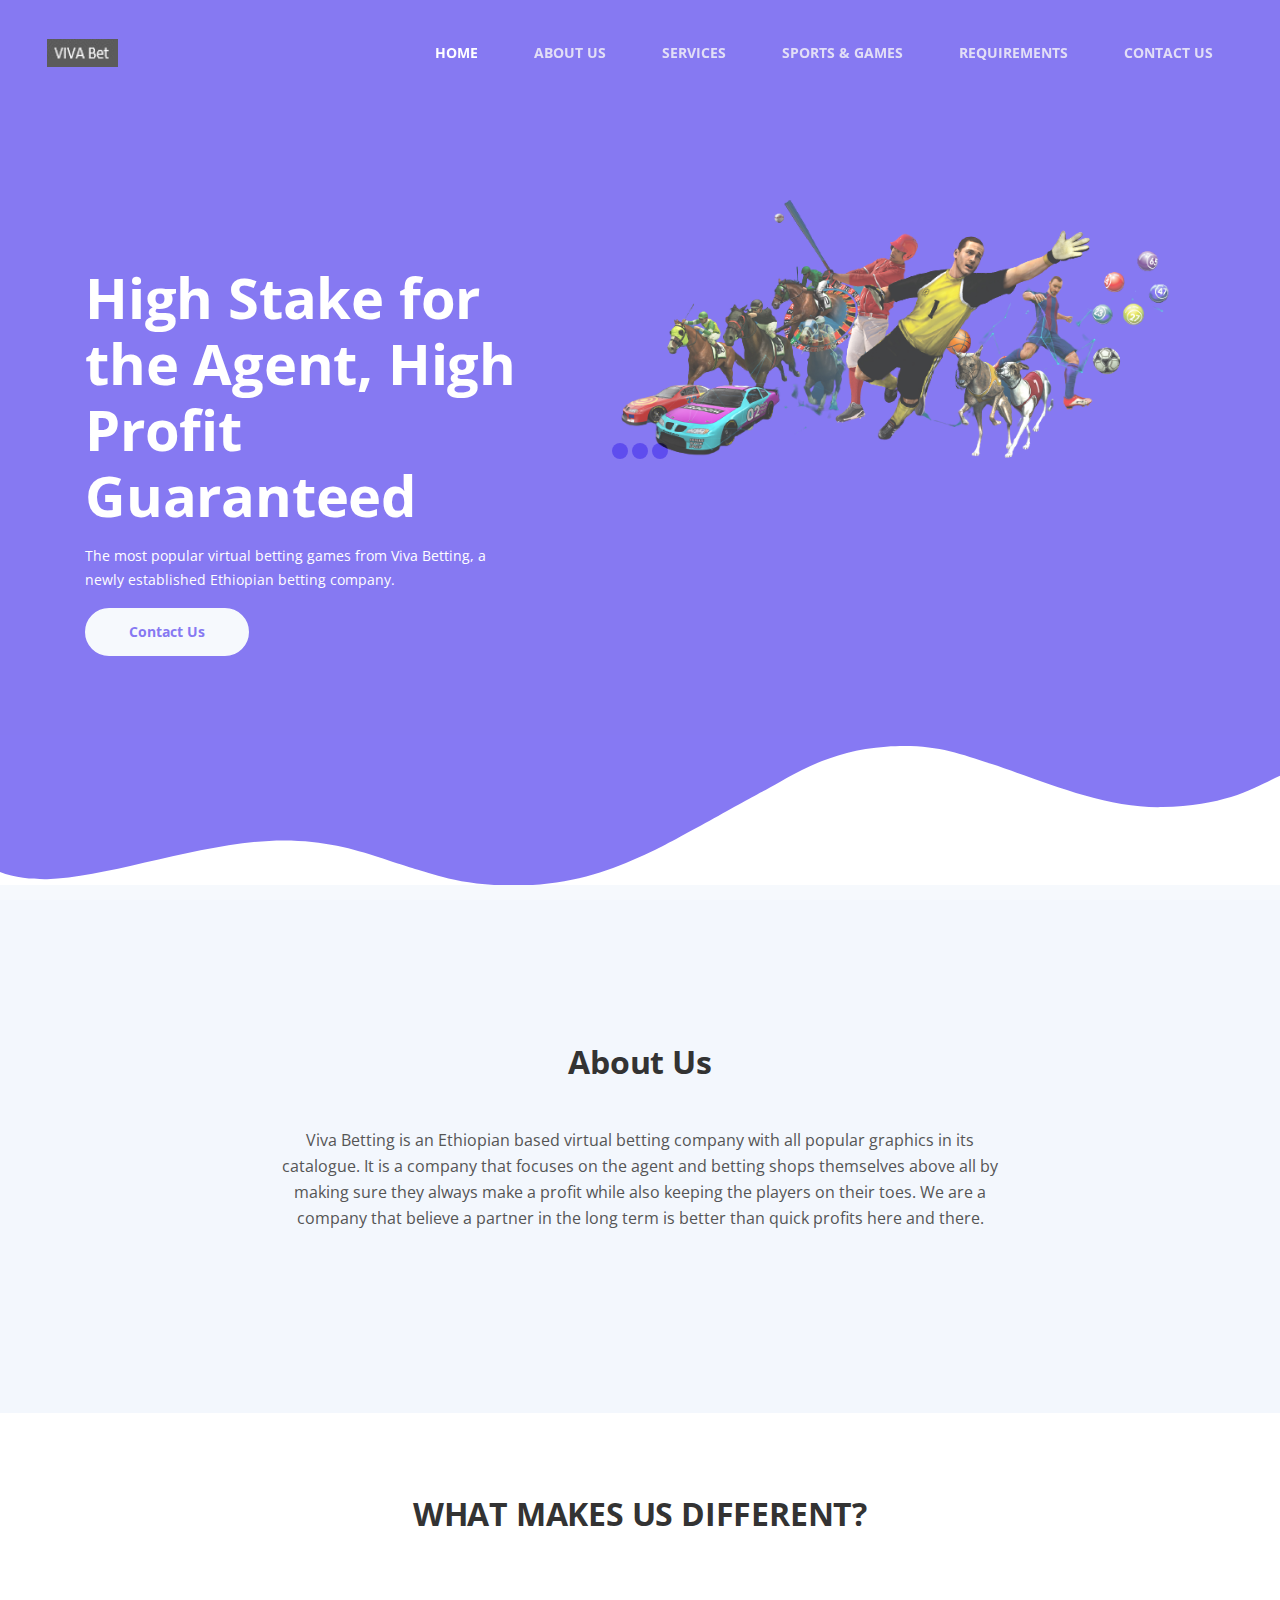
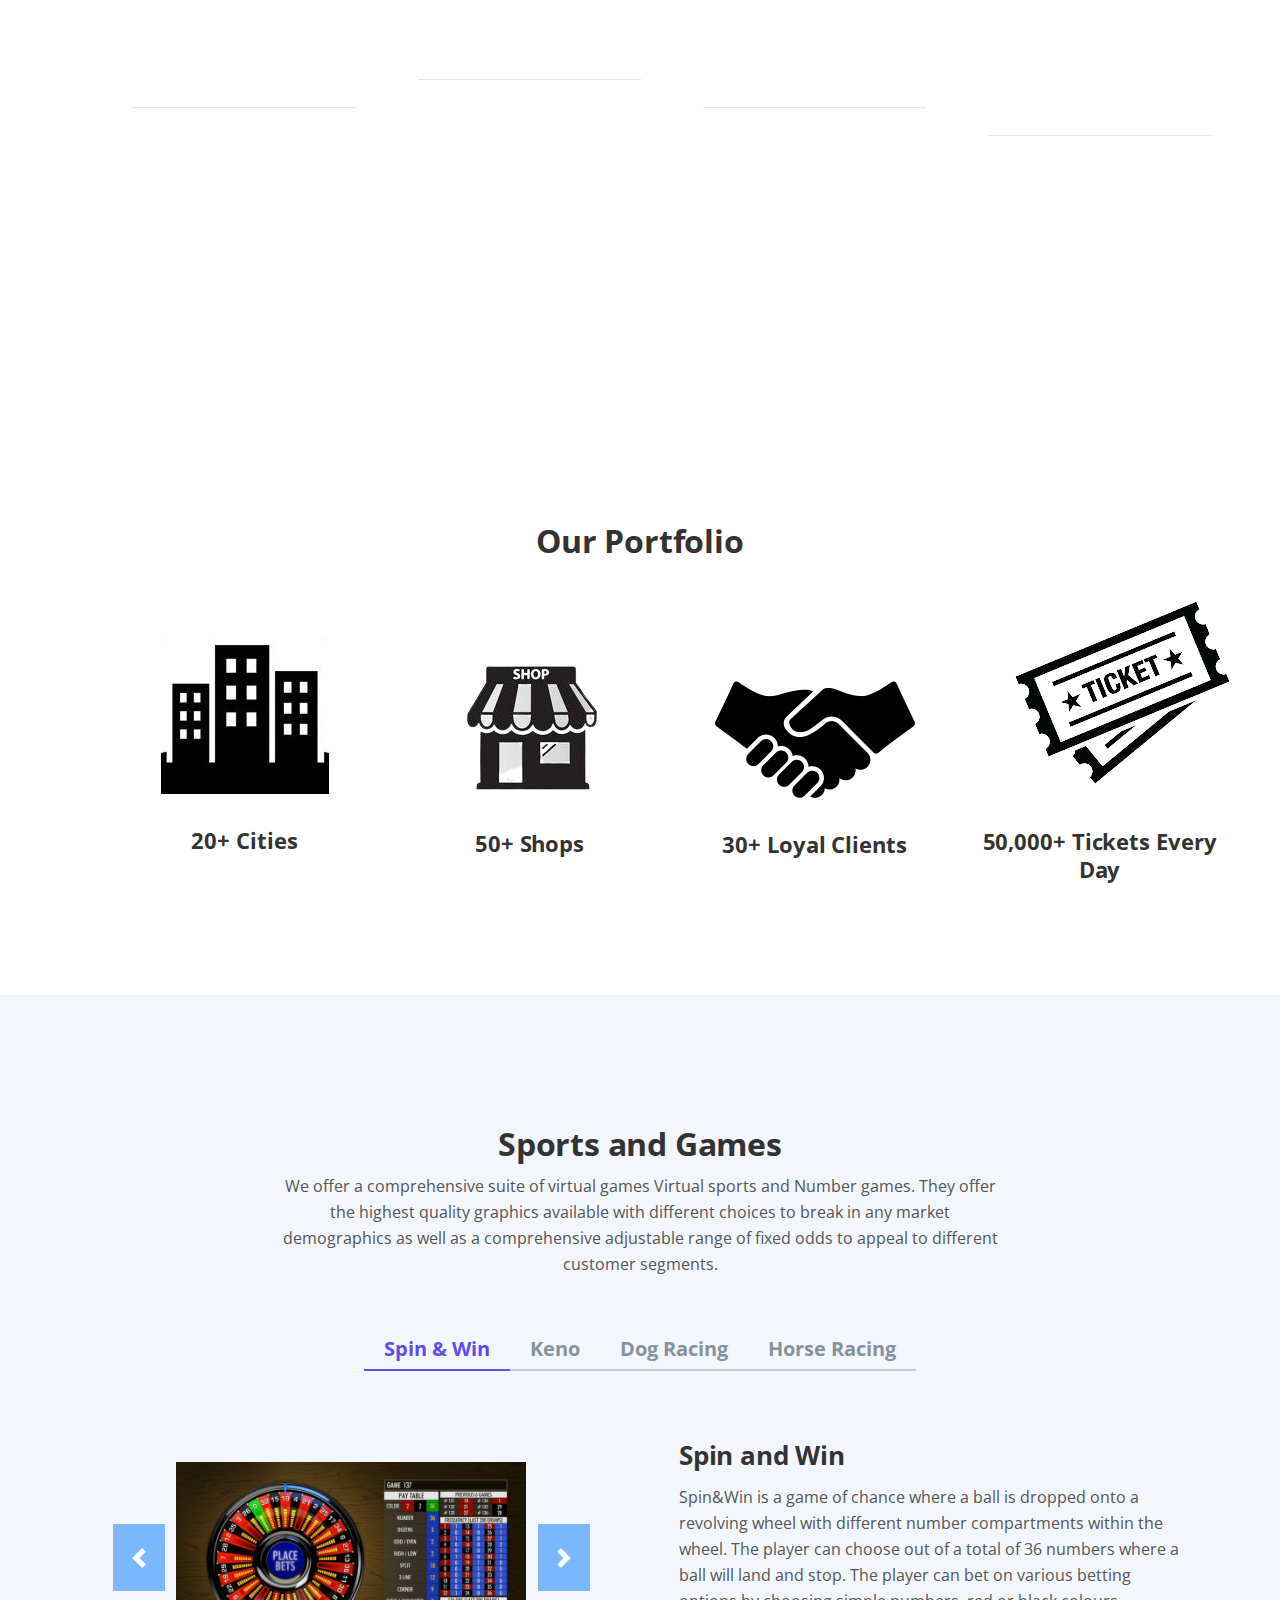
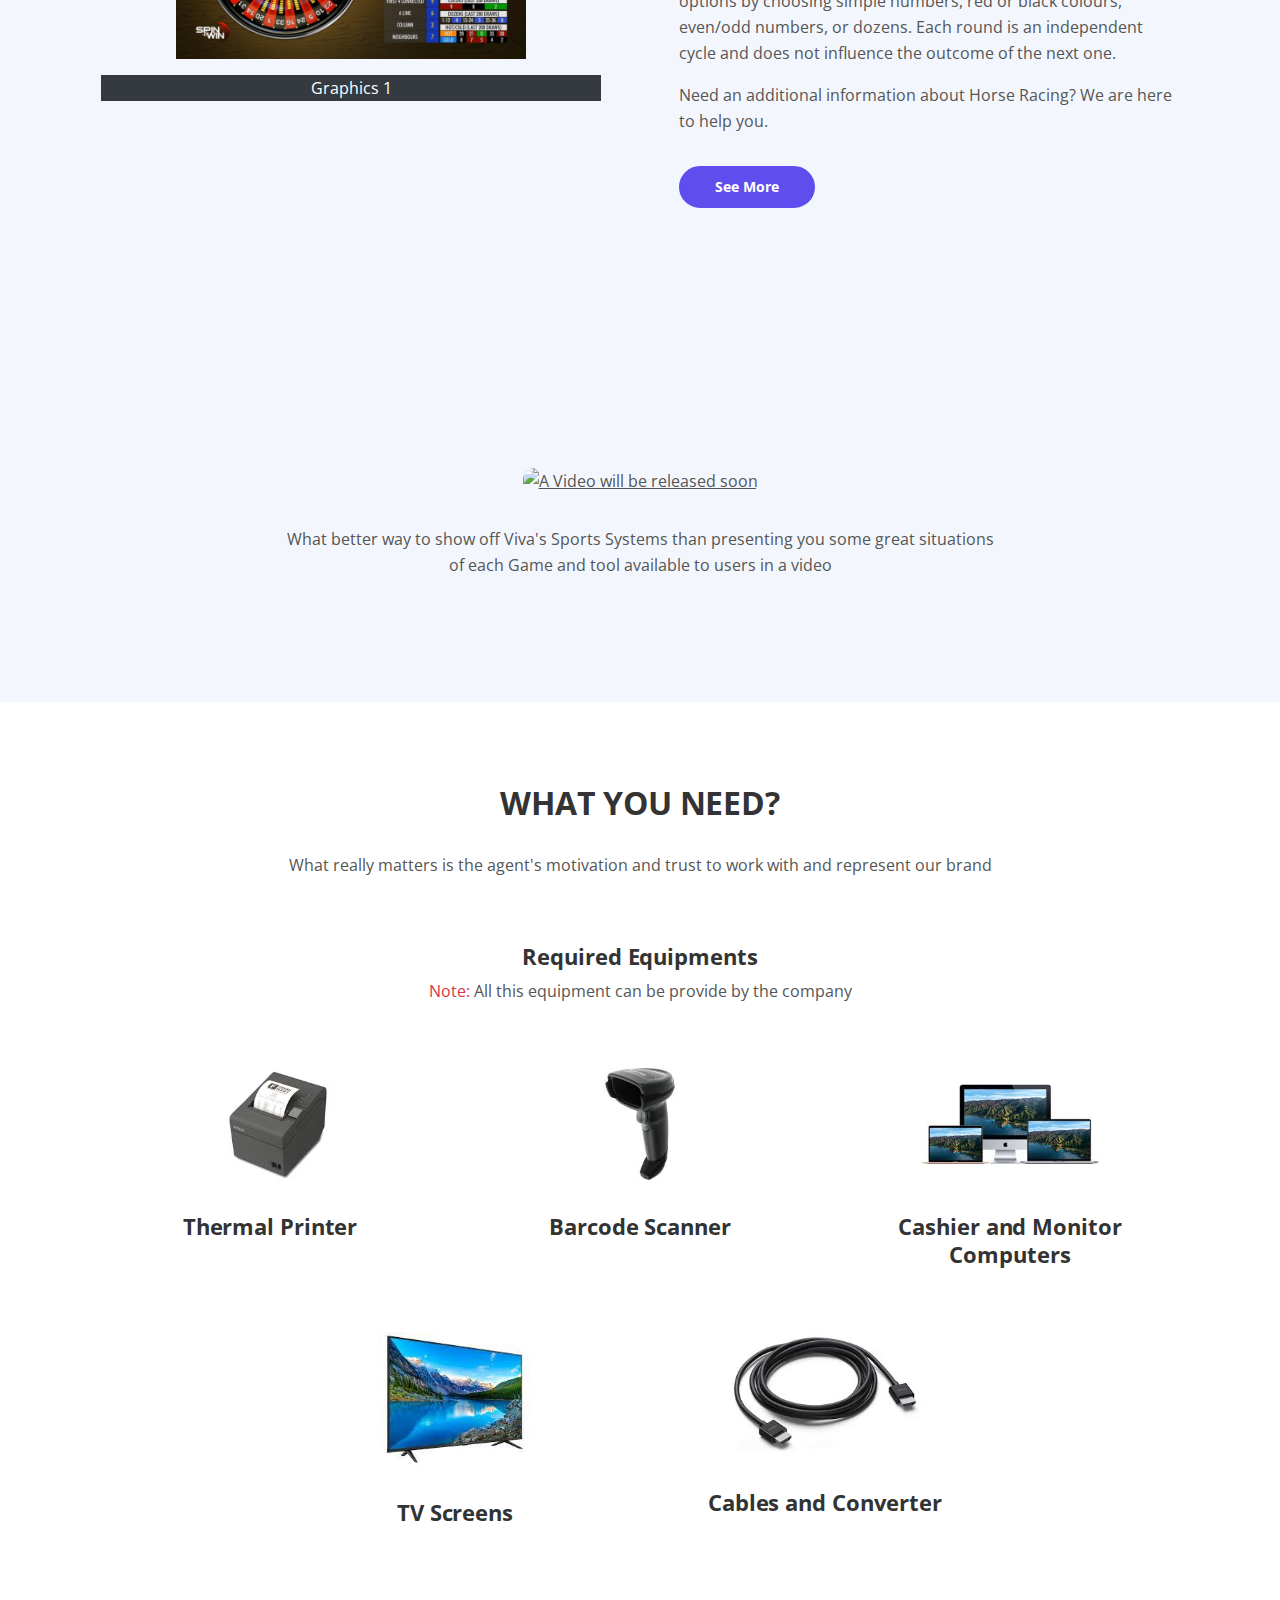
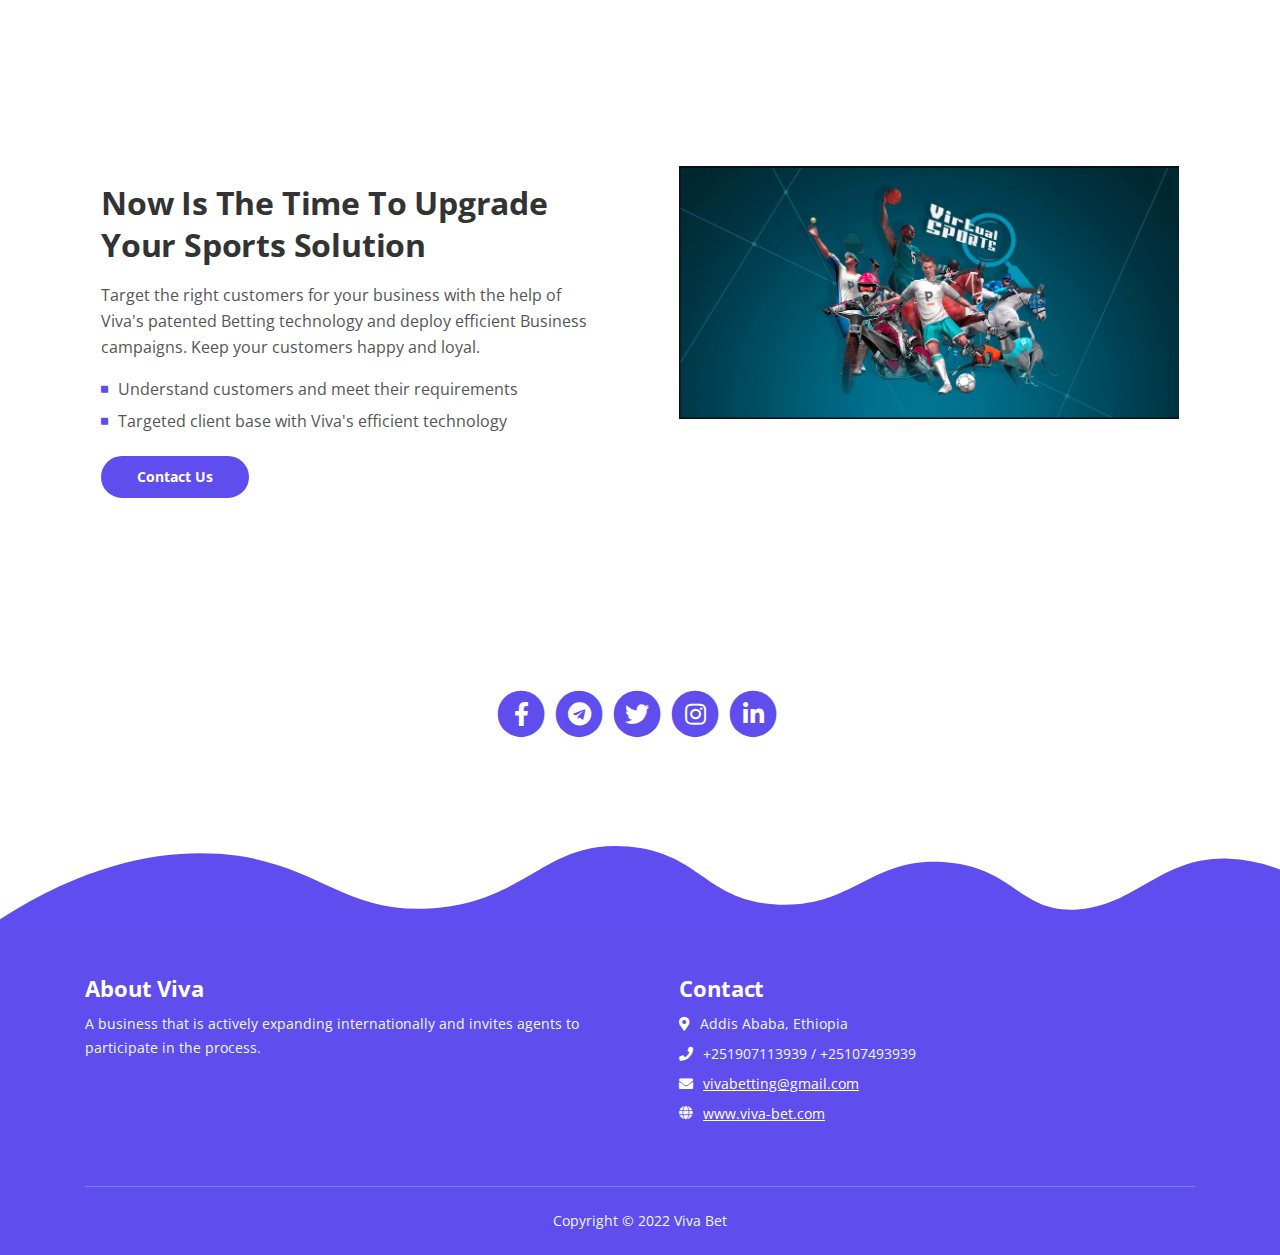
==== commit 212af4bf: "Update index.html" ====
--- a/index.html
+++ b/index.html
@@ -119,7 +119,7 @@
             </div>
             <div class="row pt-5">
                     <div class="col-md-3 mt-2">
-                    <div class="card bg-primary p-3">
+                    <div class="card p-3" style="color:#5f4dee">
                         <div class="card-body">
                             <h4 class="card-title text-white"> COST-EFFECTIVE / NO HARDWARE </h4>
                             <hr/>
@@ -129,7 +129,7 @@
                 </div>
 
                 <div class="col-md-3 mt-2">
-                    <div class="card bg-primary p-3">
+                    <div class="card p-3" style="color:#5f4dee">
                         <div class="card-body">
                             <h4 class="card-title text-white"> TOP PROFIT GAMES </h4>
                             <hr/>
@@ -139,7 +139,7 @@
                 </div>
                    
                 <div class="col-md-3 mt-2">
-                    <div class="card bg-primary p-3">
+                    <div class="card p-3" style="color:#5f4dee">
                         <div class="card-body">
                             <h4 class="card-title text-white">  PERFECT DESIGN AND FLEXEBILITY </h4>
                             <hr/>
@@ -149,7 +149,7 @@
                 </div>
                         
                 <div class="col-md-3 mt-2">
-                <div class="card bg-primary p-3">
+                <div class="card p-3" style="color:#5f4dee">
                     <div class="card-body">
                         <h4 class="card-title text-white">  NEW BUT STILL A COMPREHENSIVE PORTFOLIO </h4>
                         <hr/>
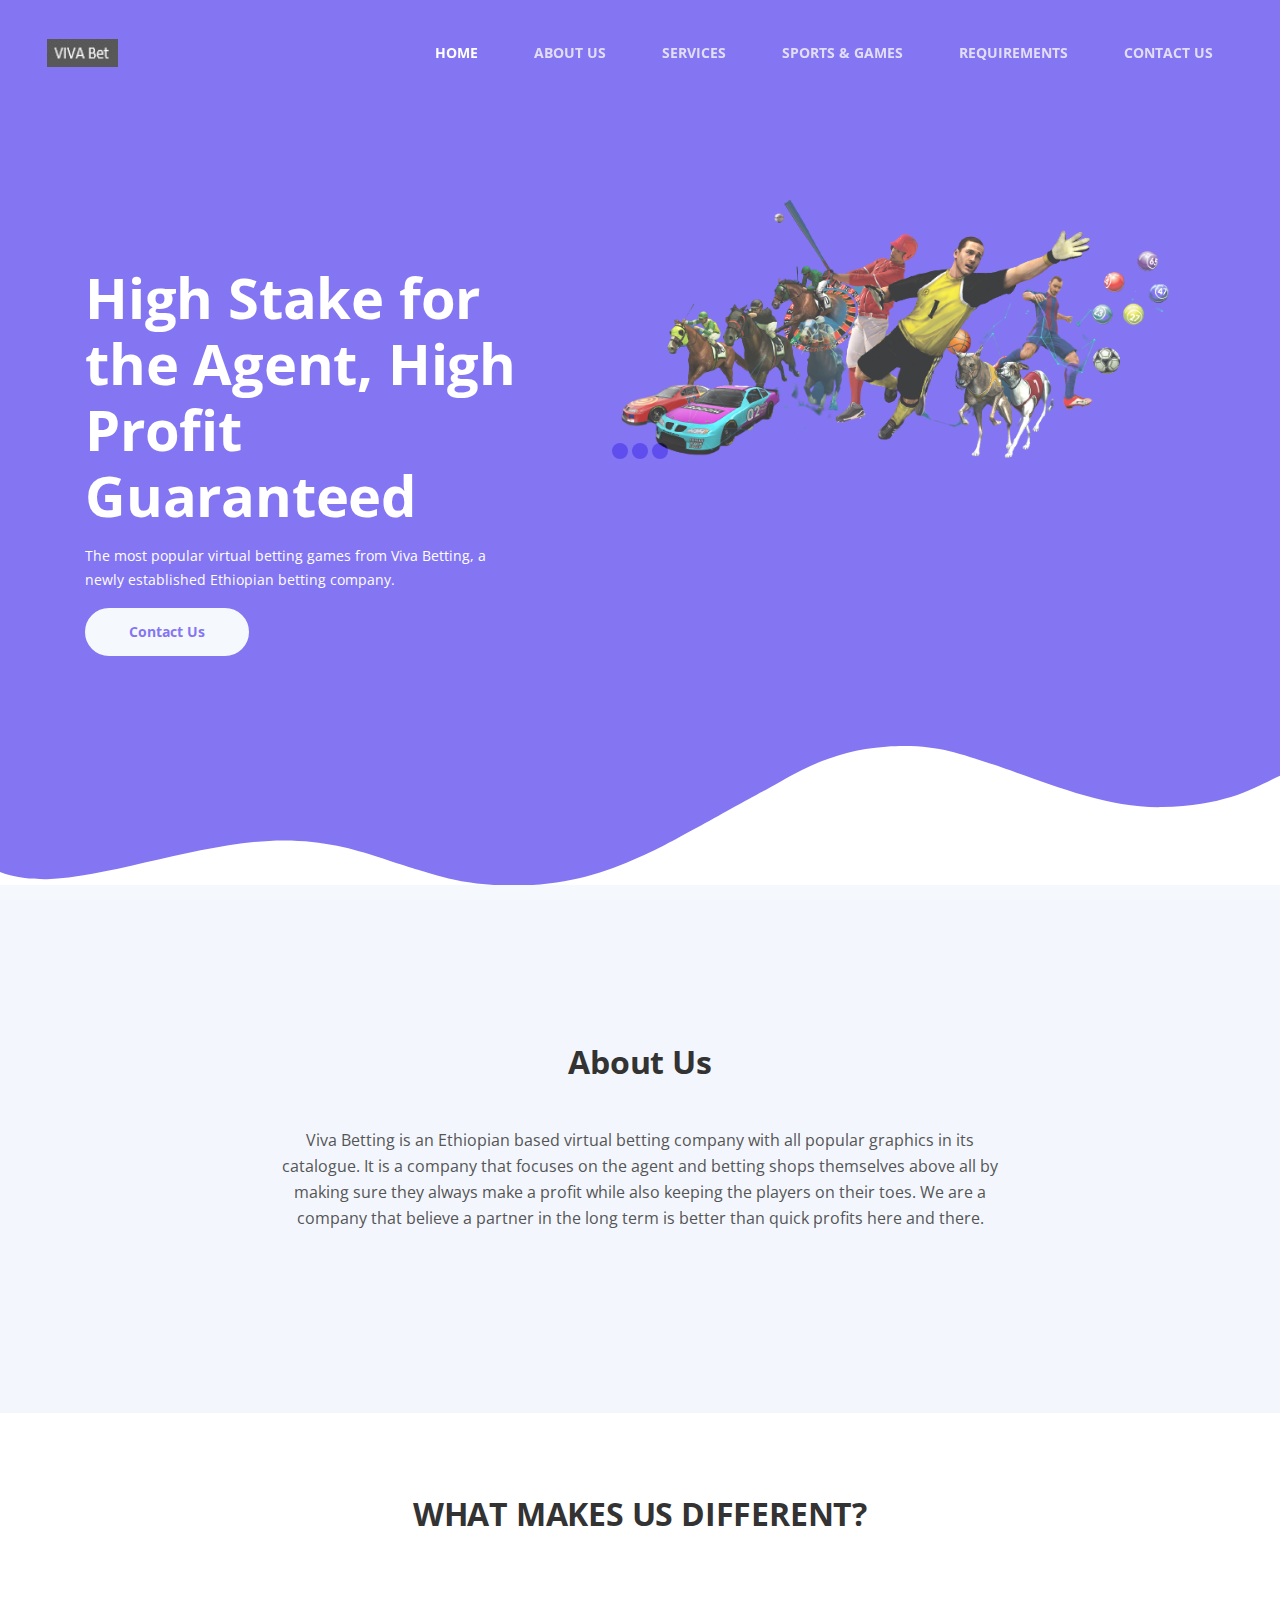
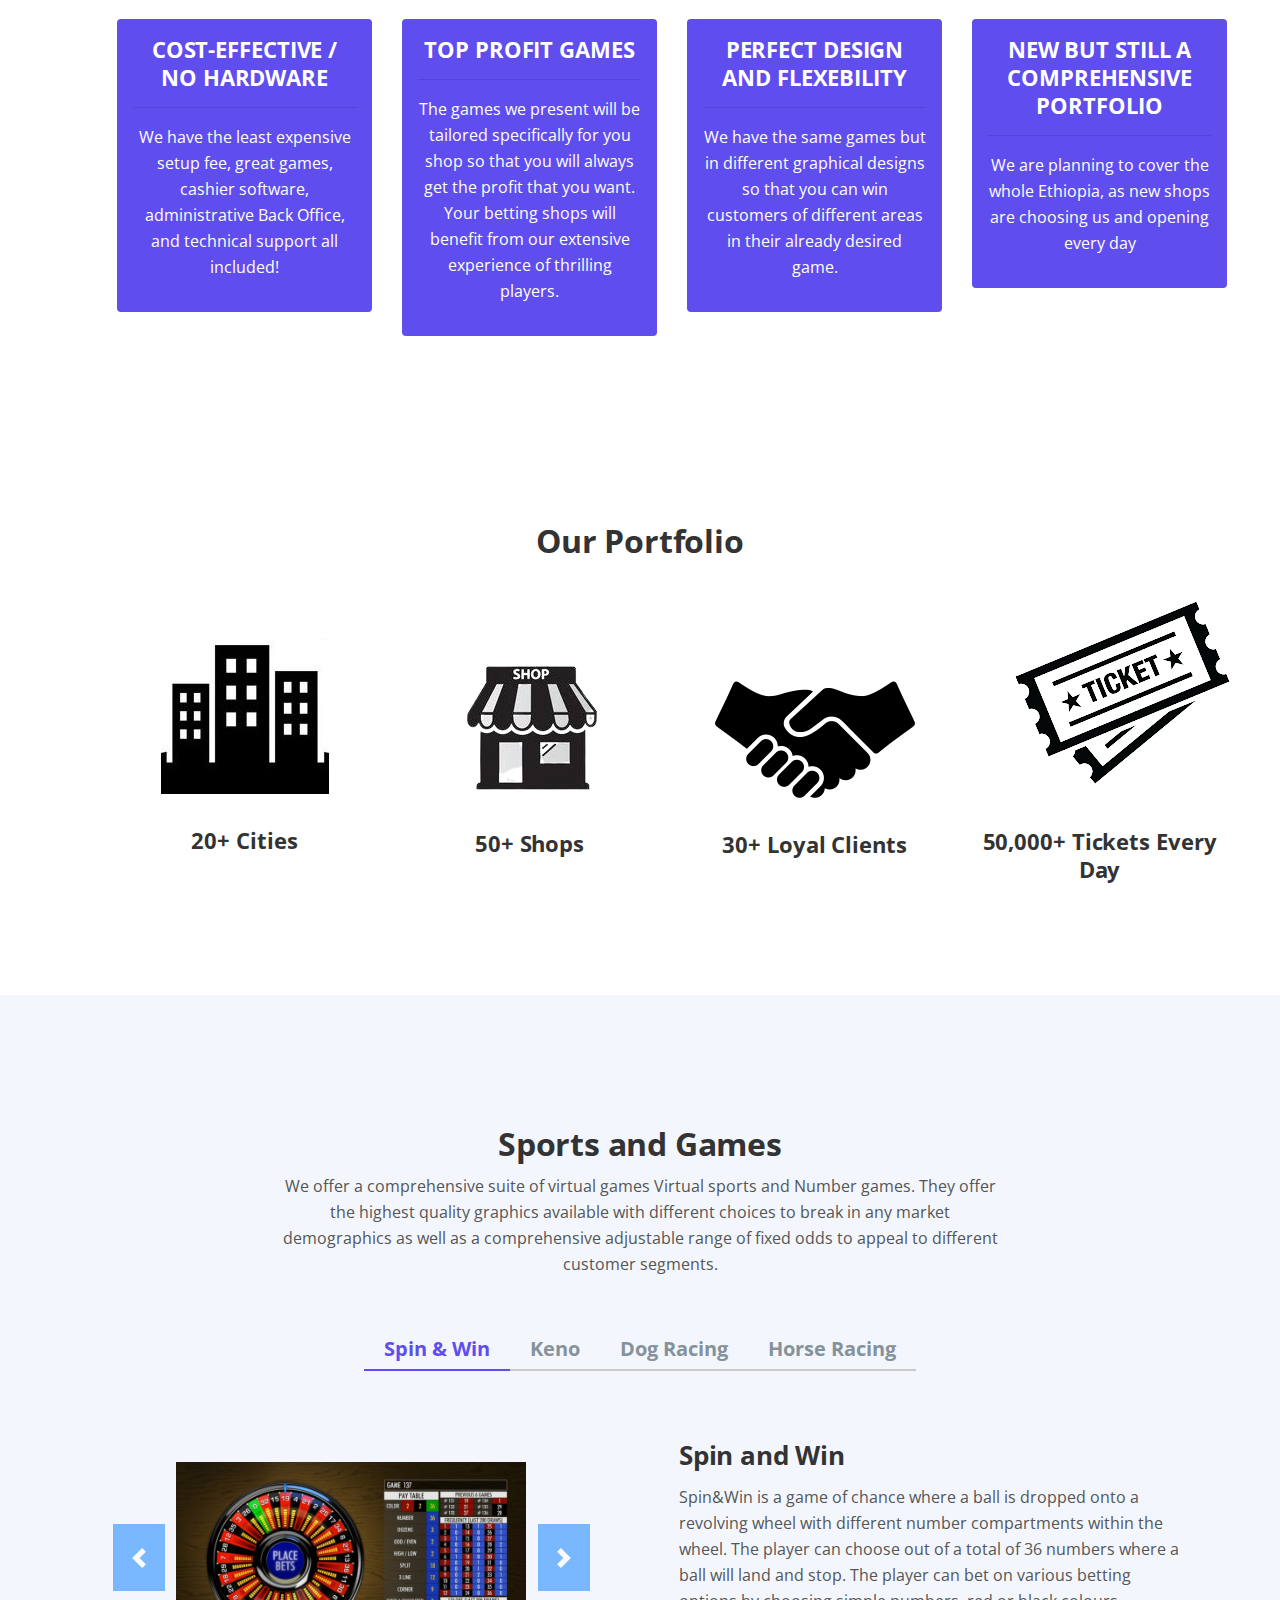
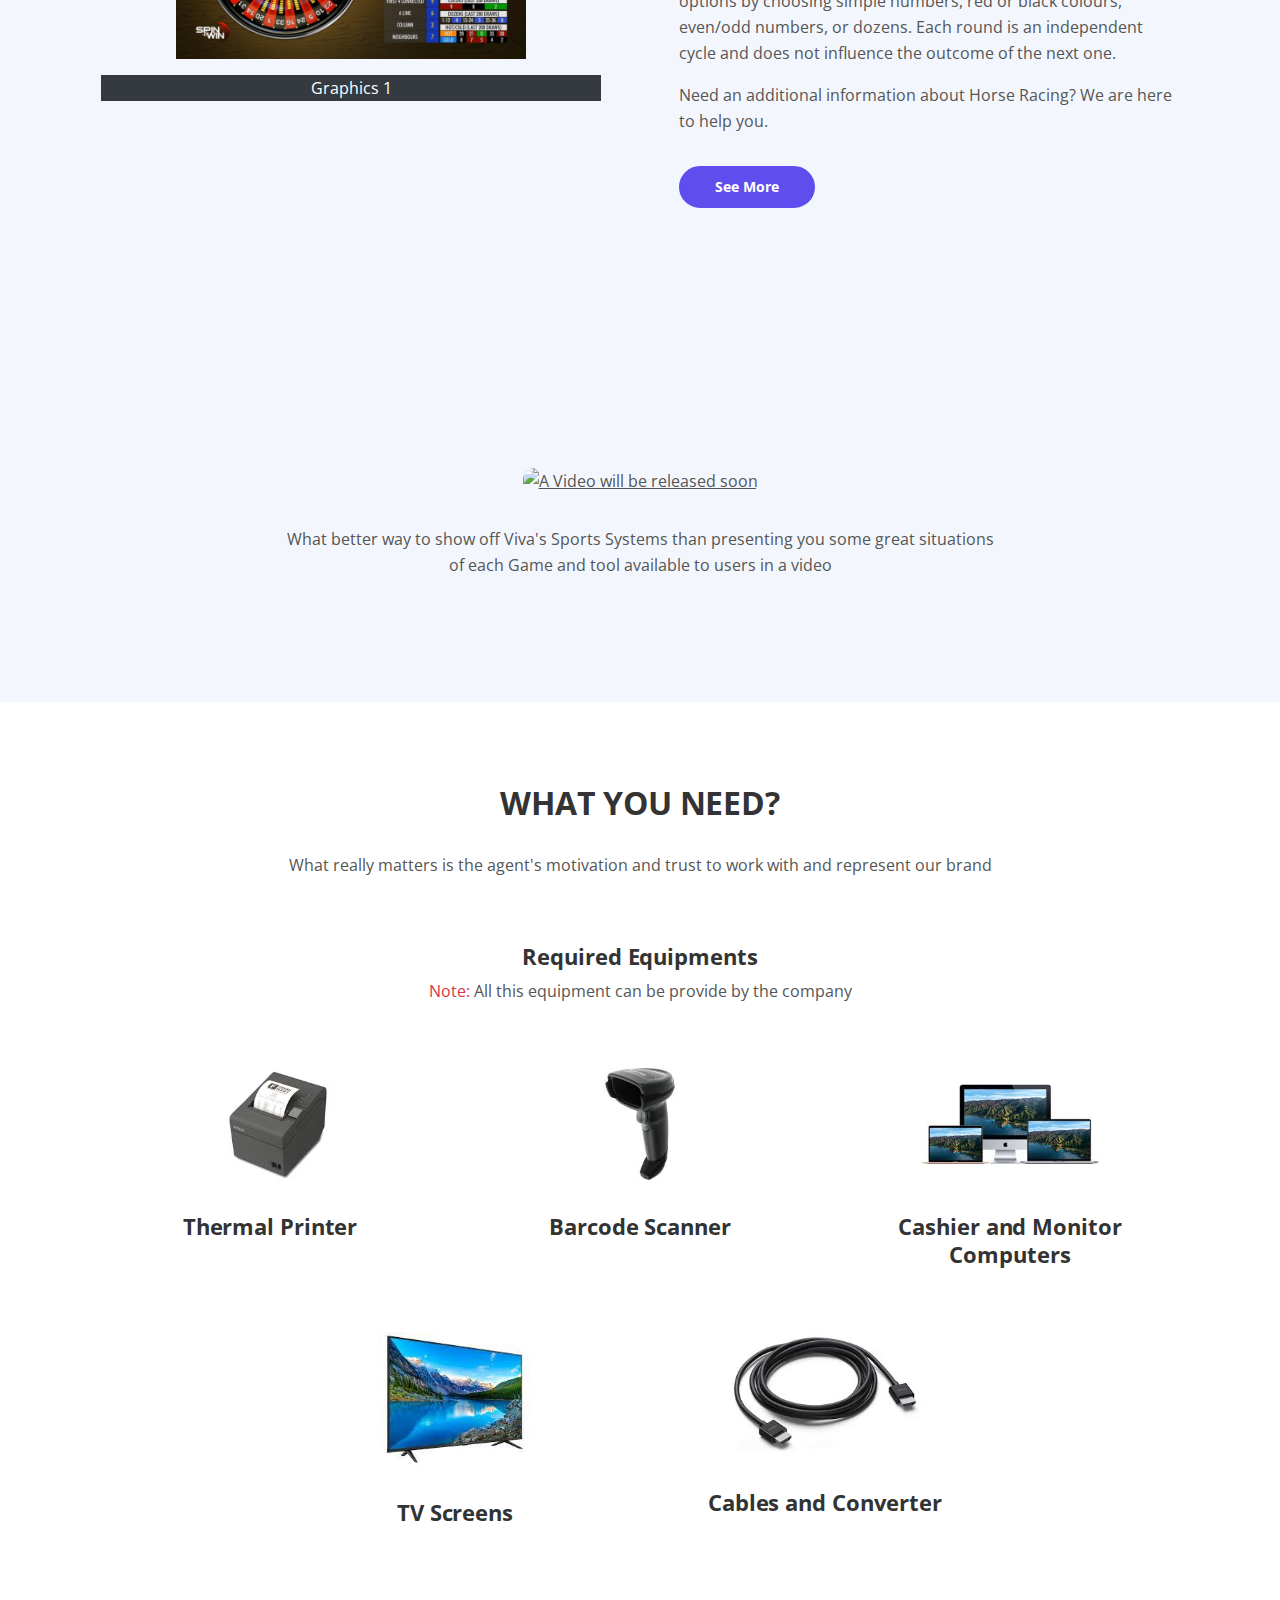
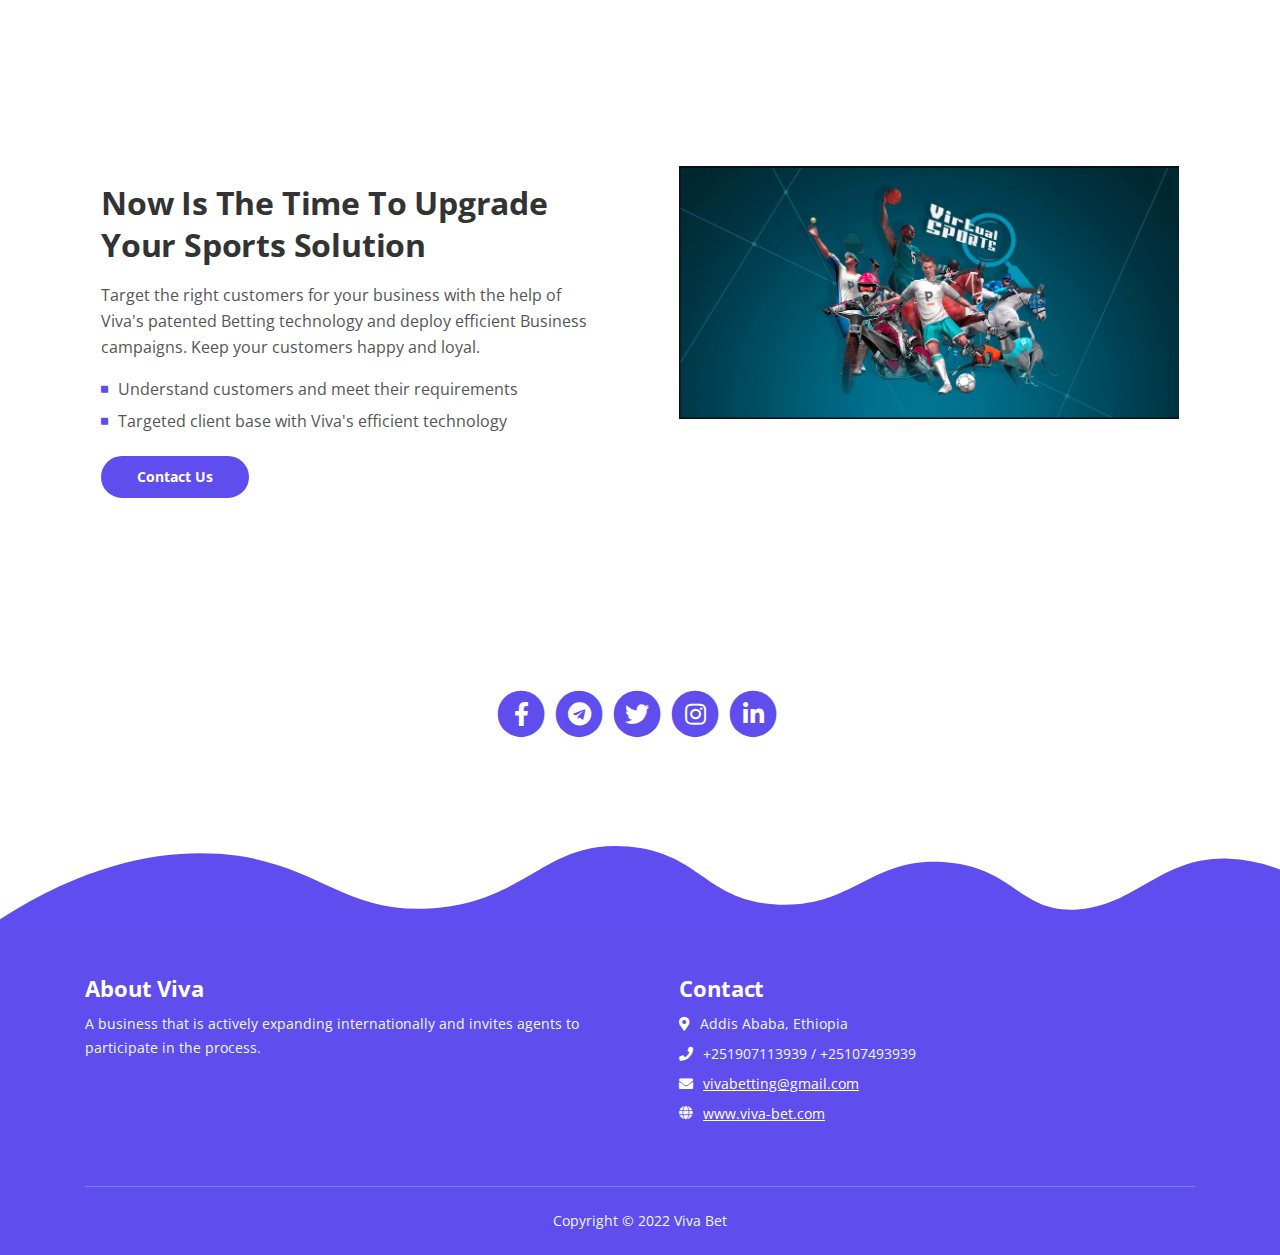
==== commit f69a41e6: "Update index.html" ====
--- a/index.html
+++ b/index.html
@@ -119,7 +119,7 @@
             </div>
             <div class="row pt-5">
                     <div class="col-md-3 mt-2">
-                    <div class="card p-3" style="color:#5f4dee">
+                    <div class="card p-3" style="background-color: #5f4dee;">
                         <div class="card-body">
                             <h4 class="card-title text-white"> COST-EFFECTIVE / NO HARDWARE </h4>
                             <hr/>
@@ -129,7 +129,7 @@
                 </div>
 
                 <div class="col-md-3 mt-2">
-                    <div class="card p-3" style="color:#5f4dee">
+                    <div class="card p-3" style="background-color: #5f4dee;">
                         <div class="card-body">
                             <h4 class="card-title text-white"> TOP PROFIT GAMES </h4>
                             <hr/>
@@ -139,7 +139,7 @@
                 </div>
                    
                 <div class="col-md-3 mt-2">
-                    <div class="card p-3" style="color:#5f4dee">
+                    <div class="card p-3" style="background-color: #5f4dee;">
                         <div class="card-body">
                             <h4 class="card-title text-white">  PERFECT DESIGN AND FLEXEBILITY </h4>
                             <hr/>
@@ -149,7 +149,7 @@
                 </div>
                         
                 <div class="col-md-3 mt-2">
-                <div class="card p-3" style="color:#5f4dee">
+                <div class="card p-3" style="background-color: #5f4dee;">
                     <div class="card-body">
                         <h4 class="card-title text-white">  NEW BUT STILL A COMPREHENSIVE PORTFOLIO </h4>
                         <hr/>
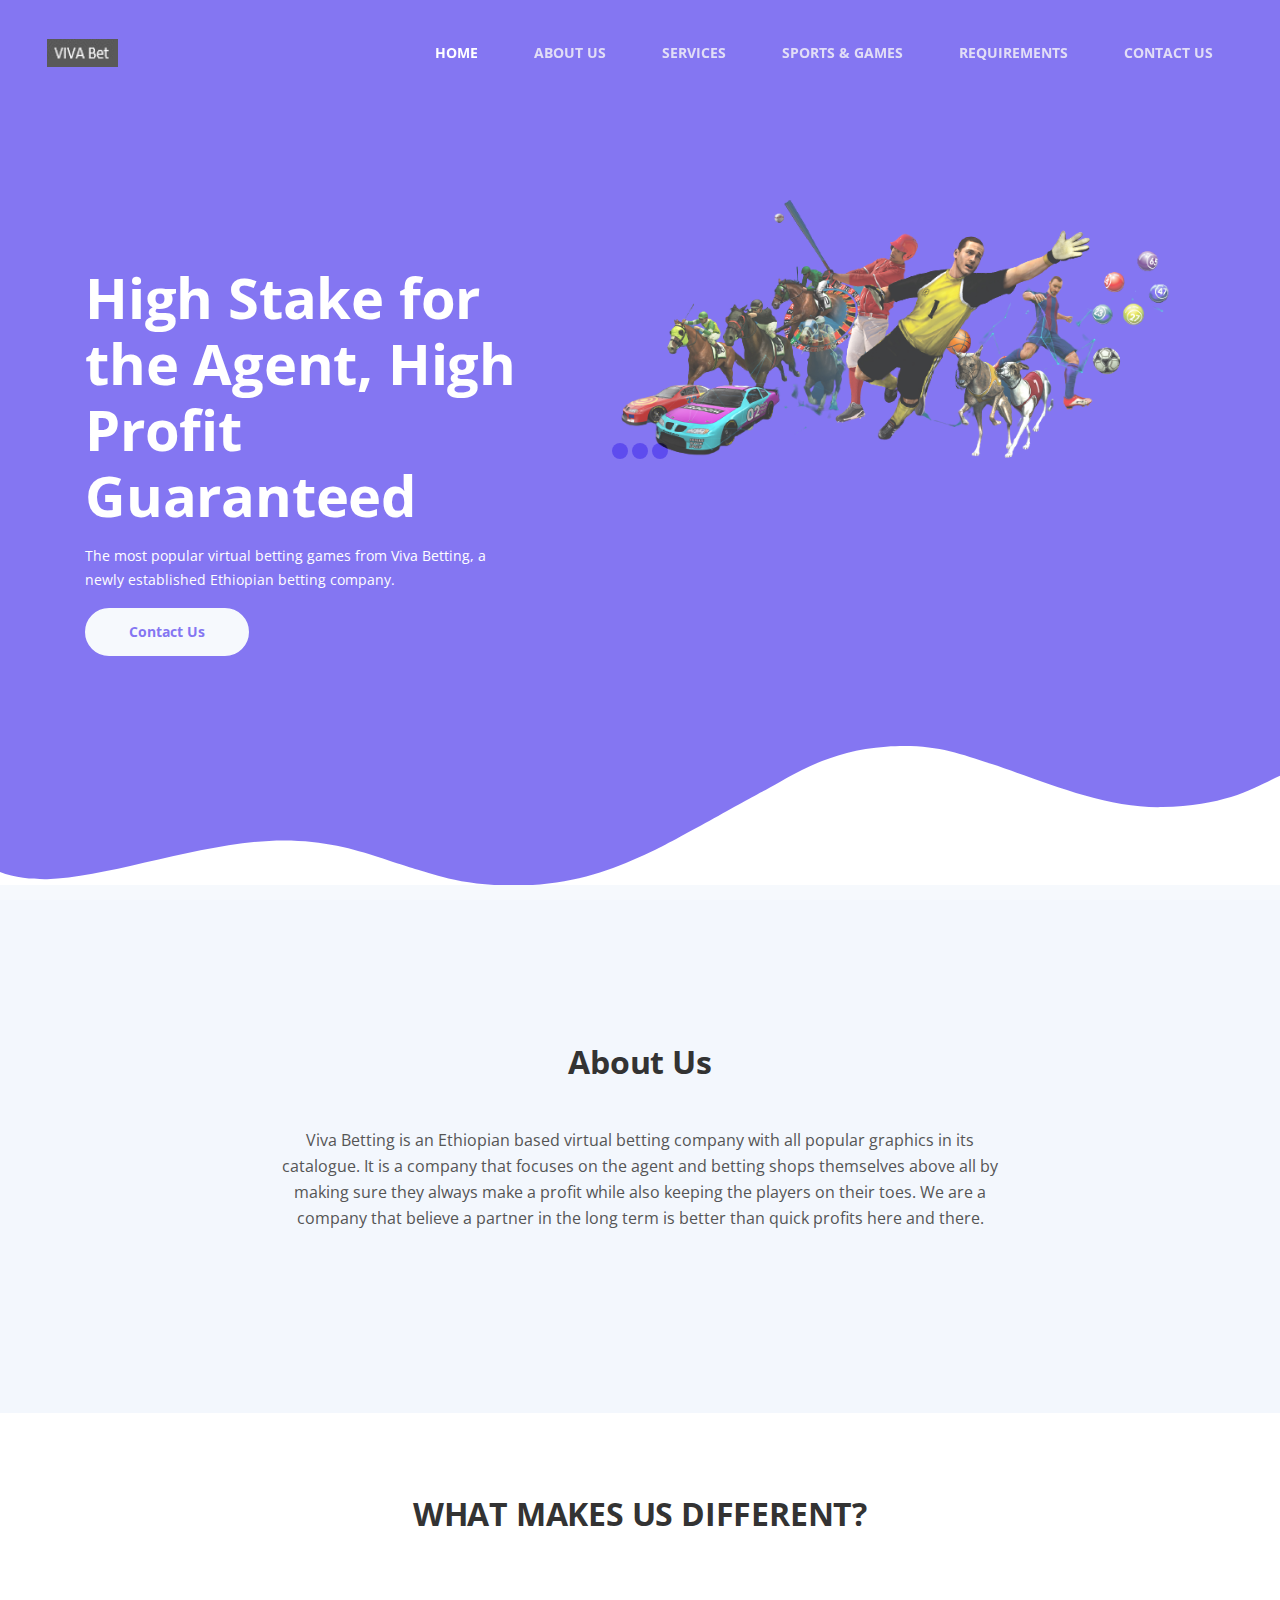
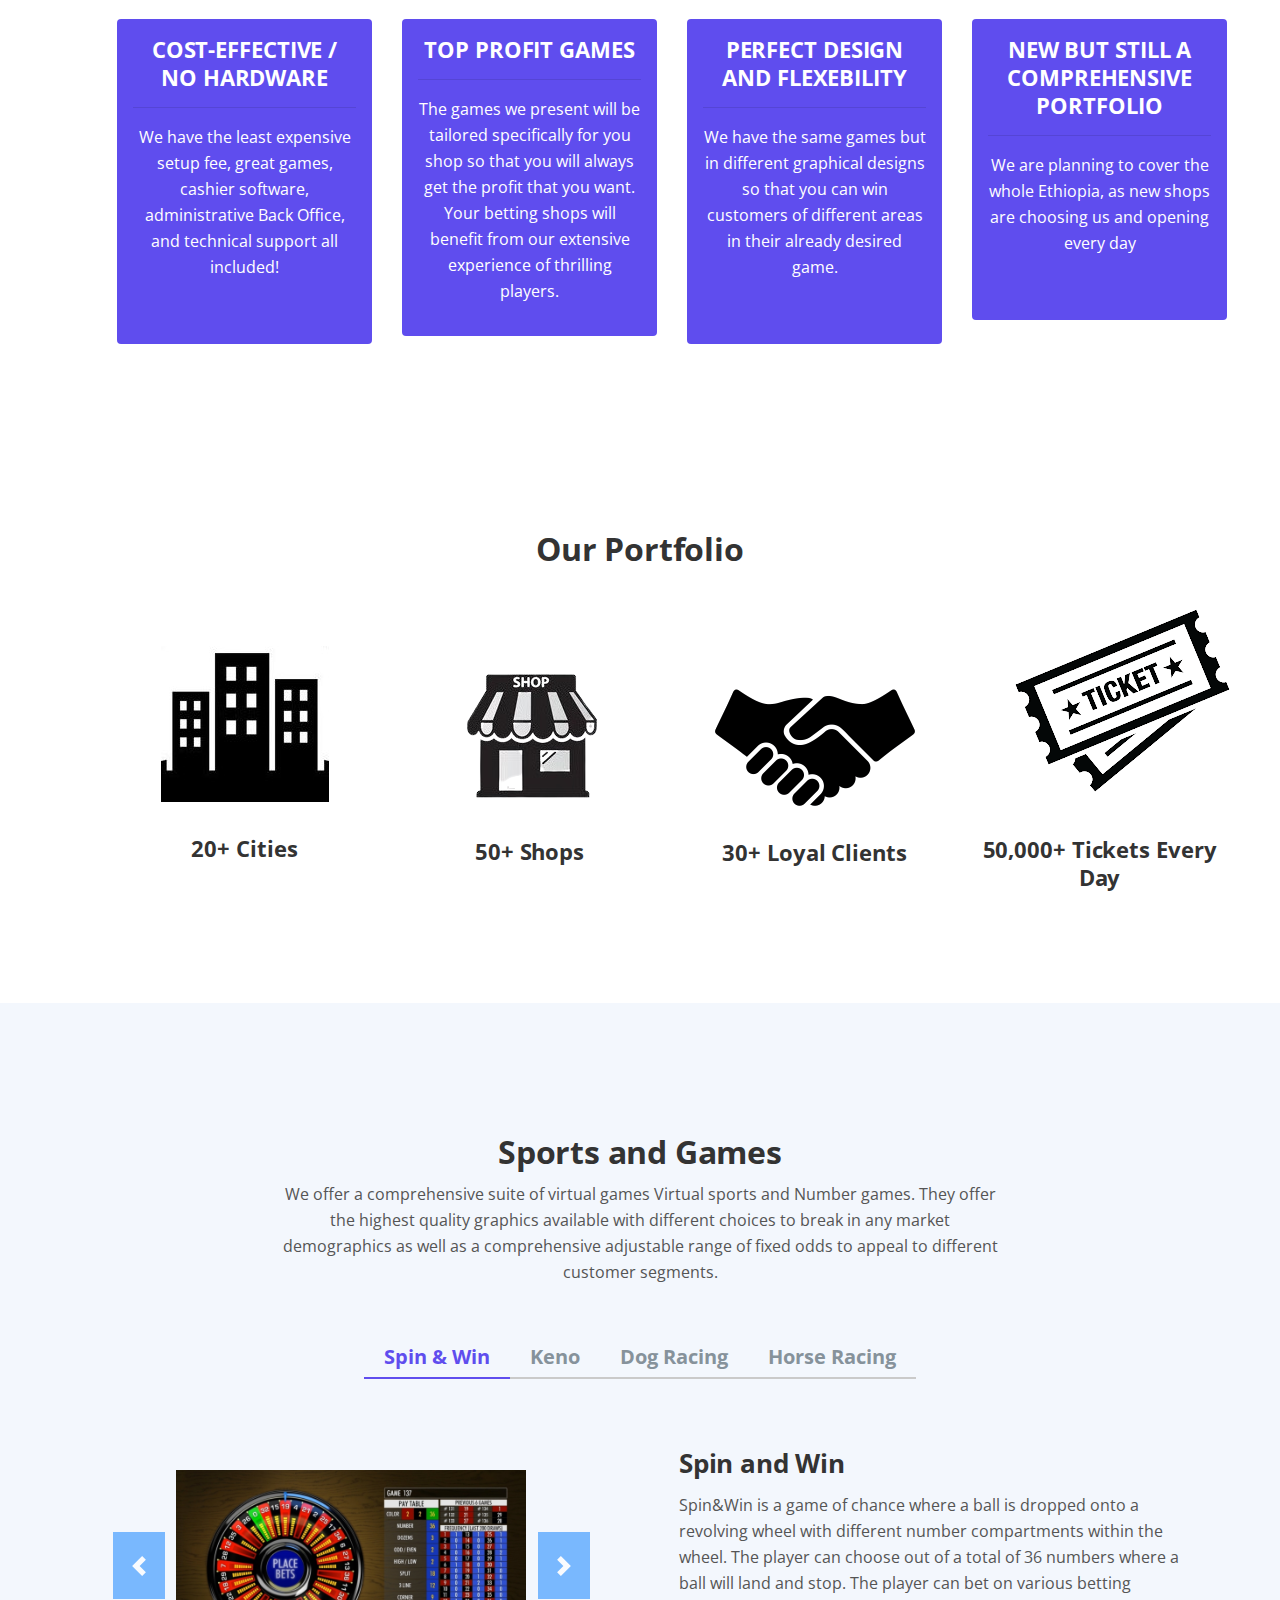
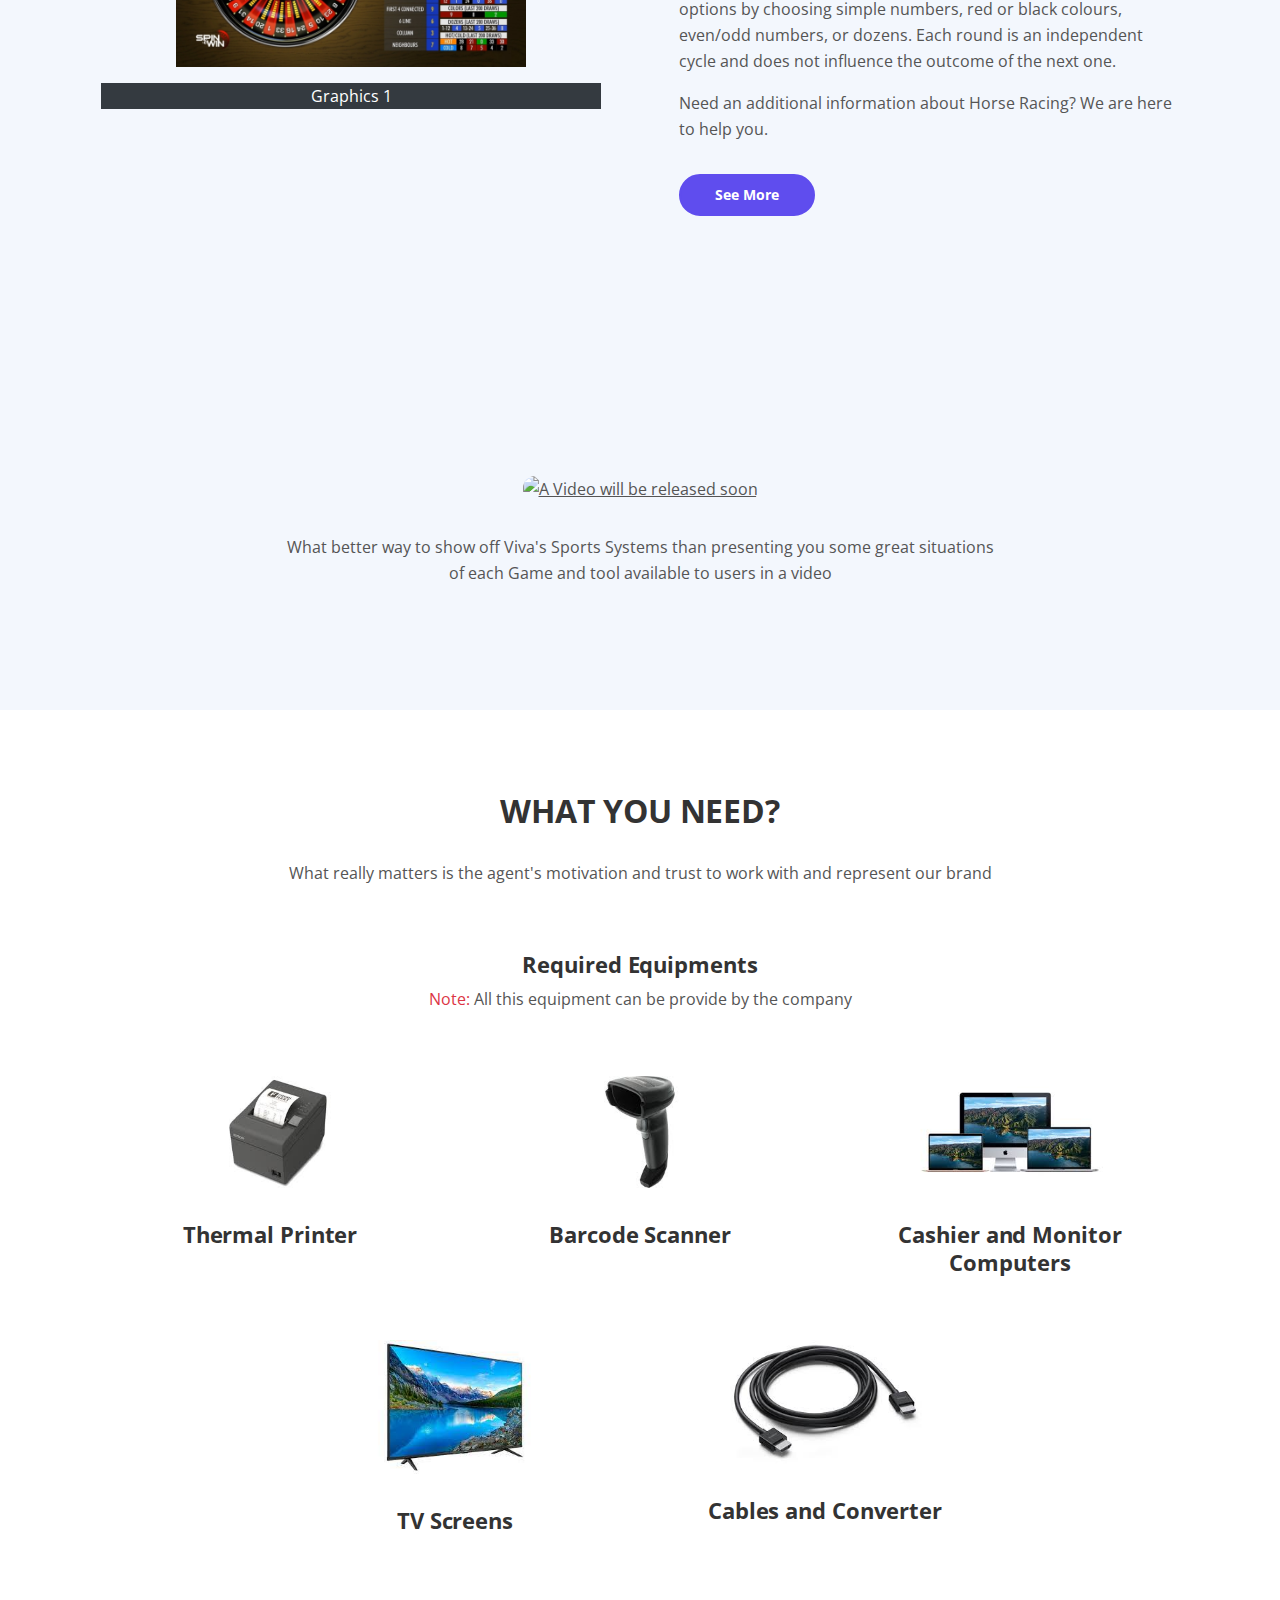
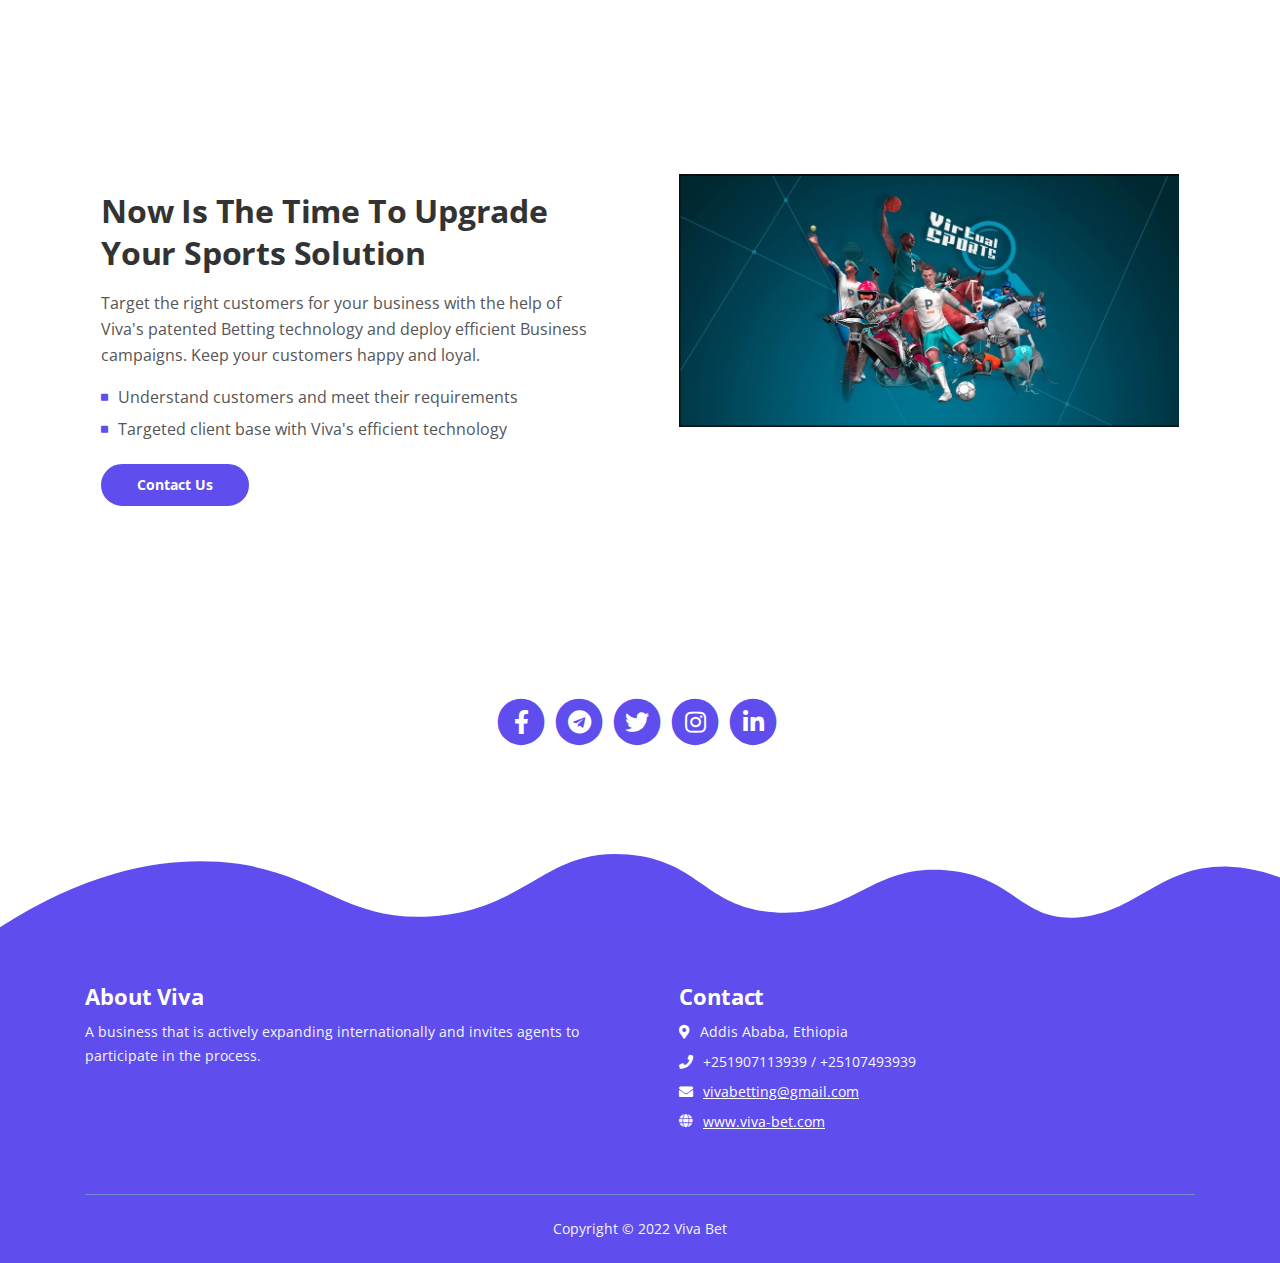
==== commit dd18cab8: "Update index.html" ====
--- a/index.html
+++ b/index.html
@@ -119,7 +119,7 @@
             </div>
             <div class="row pt-5">
                     <div class="col-md-3 mt-2">
-                    <div class="card p-3" style="background-color: #5f4dee;">
+                    <div class="card p-3 pb-5" style="background-color: #5f4dee;">
                         <div class="card-body">
                             <h4 class="card-title text-white"> COST-EFFECTIVE / NO HARDWARE </h4>
                             <hr/>
@@ -139,7 +139,7 @@
                 </div>
                    
                 <div class="col-md-3 mt-2">
-                    <div class="card p-3" style="background-color: #5f4dee;">
+                    <div class="card p-3 pb-5" style="background-color: #5f4dee;">
                         <div class="card-body">
                             <h4 class="card-title text-white">  PERFECT DESIGN AND FLEXEBILITY </h4>
                             <hr/>
@@ -149,7 +149,7 @@
                 </div>
                         
                 <div class="col-md-3 mt-2">
-                <div class="card p-3" style="background-color: #5f4dee;">
+                <div class="card p-3 pb-5" style="background-color: #5f4dee;">
                     <div class="card-body">
                         <h4 class="card-title text-white">  NEW BUT STILL A COMPREHENSIVE PORTFOLIO </h4>
                         <hr/>
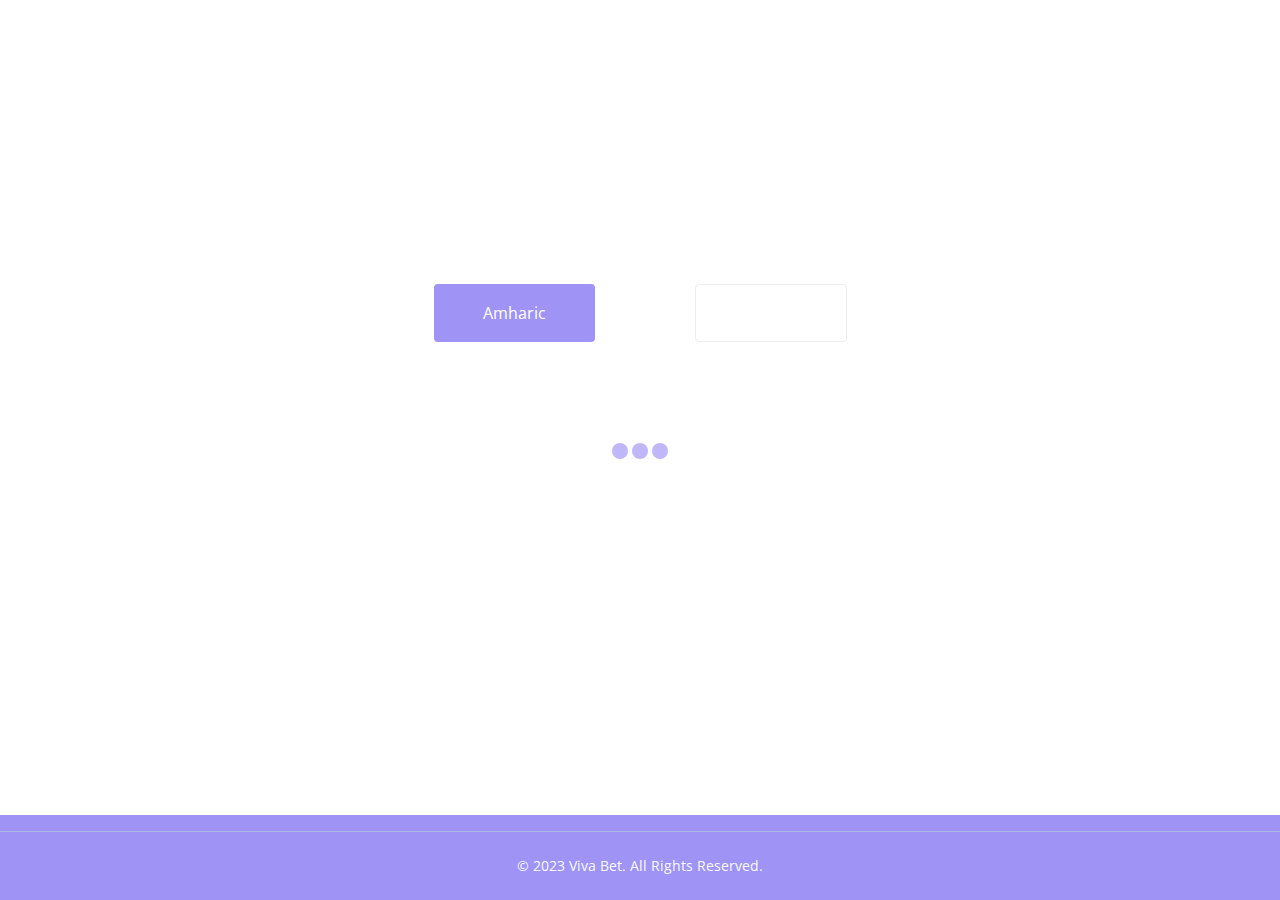
==== commit dd3c810e: "Update index.html" ====
--- a/index.html
+++ b/index.html
@@ -1,879 +1,99 @@
 <!DOCTYPE html>
 <html lang="en">
-<head>
-    <meta charset="utf-8">
-    <meta name="viewport" content="width=device-width, initial-scale=1, shrink-to-fit=no">
-    
+  <head>
+    <meta charset="utf-8" />
+    <meta
+      name="viewport"
+      content="width=device-width, initial-scale=1, shrink-to-fit=no"
+    />
+
     <!-- SEO Meta Tags -->
-    <meta name="description" content="Viva is a HTML landing page built with Bootstrap">
-    <meta name="author" content="Inovatik">
+    <meta
+      name="description"
+      content="Viva is a HTML landing page built with Bootstrap"
+    />
+    <meta name="author" content="Inovatik" />
 
-  <meta property="og:site_name" content="" />
-	<meta property="og:site" content="" /> 
-	<meta property="og:title" content=""/> 
-	<meta property="og:description" content="" /> 
-	<meta property="og:image" content="" /> 
-	<meta property="og:url" content="" /> 
-	<meta property="og:type" content="article" />
+    <meta property="og:site_name" content="" />
+    <meta property="og:site" content="" />
+    <meta property="og:title" content="" />
+    <meta property="og:description" content="" />
+    <meta property="og:image" content="" />
+    <meta property="og:url" content="" />
+    <meta property="og:type" content="article" />
 
     <title>Viva Bet</title>
-    <link href="https://fonts.googleapis.com/css?family=Open+Sans:400,400i,700&display=swap&subset=latin-ext" rel="stylesheet">
-    <link href="css/bootstrap.css" rel="stylesheet">
-    <link href="css/fontawesome-all.css" rel="stylesheet">
-    <link href="css/swiper.css" rel="stylesheet">
-	<link href="css/magnific-popup.css" rel="stylesheet">
-	<link href="css/styles.css" rel="stylesheet">
-    <link rel="icon" href="images/favicon.ico">
-</head>
-<body data-spy="scroll" data-target=".fixed-top">
-	<div class="spinner-wrapper">
-        <div class="spinner">
-            <div class="bounce1"></div>
-            <div class="bounce2"></div>
-            <div class="bounce3"></div>
-        </div>
+    <link
+      href="https://fonts.googleapis.com/css?family=Open+Sans:400,400i,700&display=swap&subset=latin-ext"
+      rel="stylesheet"
+    />
+    <link href="css/bootstrap.css" rel="stylesheet" />
+    <link href="css/fontawesome-all.css" rel="stylesheet" />
+    <link href="css/swiper.css" rel="stylesheet" />
+    <link href="css/magnific-popup.css" rel="stylesheet" />
+    <link href="css/styles.css" rel="stylesheet" />
+    <link rel="icon" href="images/favicon.ico" />
+  </head>
+  <body data-spy="scroll" data-target=".fixed-top">
+    <div class="spinner-wrapper">
+      <div class="spinner">
+        <div class="bounce1"></div>
+        <div class="bounce2"></div>
+        <div class="bounce3"></div>
+      </div>
     </div>
 
-    <nav class="navbar navbar-expand-lg navbar-dark navbar-custom fixed-top">
-        <div class="container">
-            <a class="navbar-brand logo-image text-decoration-none" href="index.html">
-                <img src="images/logo.jpg" alt="alternative">
-                </a> 
-            <button class="navbar-toggler" type="button" data-toggle="collapse" data-target="#navbarsExampleDefault" aria-controls="navbarsExampleDefault" aria-expanded="false" aria-label="Toggle navigation">
-                <span class="navbar-toggler-awesome fas fa-bars"></span>
-                <span class="navbar-toggler-awesome fas fa-times"></span>
-            </button>
-            <div class="collapse navbar-collapse" id="navbarsExampleDefault">
-                <ul class="navbar-nav ml-auto">
-                    <li class="nav-item mx-3">
-                        <a class="nav-link page-scroll" href="#header">HOME <span class="sr-only">(current)</span></a>
-                    </li>
-                    <li class="nav-item mx-3">
-                        <a class="nav-link page-scroll" href="#about">ABOUT US</a>
-                    </li>  
-                    <li class="nav-item mx-3">
-                        <a class="nav-link page-scroll" href="#services">SERVICES</a>
-                    </li>   
-                    <li class="nav-item mx-3">
-                        <a class="nav-link page-scroll" href="#sports">SPORTS & GAMES</a>
-                    </li> 
-                    <li class="nav-item dropdown mx-3">
-                        <a class="nav-link page-scroll" href="#requirements">REQUIREMENTS</a>
-                    </li>
-                    <li class="nav-item dropdown mx-3">
-                        <a class="nav-link page-scroll" href="#contact">CONTACT US</a>
-                    </li>
-                </ul>
-            </div>
+    <div
+      class="container-fluid text-center purple-gradient py-5 h-100 d-inline-block"
+    >
+      <h1 class="text-white mt-3">WELCOME TO VIVA BET!</h1>
+      <div class="mx-auto text-center pt-5 mt-2">
+        <h1 class="text-white">Select your language prefference</h1>
+      </div>
+
+      <div class="row mx-auto text-center mt-3">
+        <div class="col-md-6 col-12 mx-auto">
+          <a
+            href="index-amh.html"
+            class="btn p-3 px-5 mx-5 text-white text-decoration-none my-5"
+            style="background-color: #5f4dee"
+          >
+            Amharic</a
+          >
+          <a
+            href="index-eng.html"
+            class="btn mx-5 border p-3 px-5 text-white text-decoration-none"
+            >English</a
+          >
         </div>
-    </nav> 
-    <header id="header" class="header">
-        <div class="header-content">
-            <div class="container">
-                <div class="row">
-                    <div class="col-lg-6 col-xl-5">
-                        <div class="text-container">
-                            <h1>
-                                High Stake for the Agent, High Profit Guaranteed
-                            </h1>
-                            <p class="p-small text-white"> The most popular virtual betting games from Viva Betting, a newly established Ethiopian betting company. </p>
-                            <a class="btn-solid-lg page-scroll" href="#contact">Contact Us</a>
-                        </div>
-                    </div> 
-                    <div class="col-lg-6 col-xl-7">
-                        <div class="image-container">
-                            <div class="img-wrapper">
-                                <img class="img-fluid" src="images/virtual-sports.png" alt="alternative">
-                            </div>
-                        </div> 
-                    </div> 
-                </div>
-            </div> 
-        </div> 
-    </header>
-
-    <svg class="header-frame" data-name="Layer 1" xmlns="http://www.w3.org/2000/svg" preserveAspectRatio="none" viewBox="0 0 1920 310"><defs><style>.cls-1{fill:#5f4def;}</style></defs><title>header-frame</title><path class="cls-1" d="M0,283.054c22.75,12.98,53.1,15.2,70.635,14.808,92.115-2.077,238.3-79.9,354.895-79.938,59.97-.019,106.17,18.059,141.58,34,47.778,21.511,47.778,21.511,90,38.938,28.418,11.731,85.344,26.169,152.992,17.971,68.127-8.255,115.933-34.963,166.492-67.393,37.467-24.032,148.6-112.008,171.753-127.963,27.951-19.26,87.771-81.155,180.71-89.341,72.016-6.343,105.479,12.388,157.434,35.467,69.73,30.976,168.93,92.28,256.514,89.405,100.992-3.315,140.276-41.7,177-64.9V0.24H0V283.054Z"/></svg>
-
-
-    <div id="about" class="tabs">
-        <div class="container">
-            <div class="row">
-                <div class="col-lg-12">
-                    <h1 class="my-4 text-center"> About Us </h1>
-                </div>
-                <p class="p-heading mt-3">
-                    Viva Betting is an Ethiopian based virtual betting company with all popular graphics in its catalogue. It is a company that focuses on the agent and betting shops themselves above all by making sure they always make a profit while also keeping the players on their toes.
-We are a company that believe a partner in the long term is better than quick profits here and there.
-                </p>
-                </div>  
-                </div>  
-                </div>
-
-    <div id="services">
-    <div class="cards-1">
-        <div class="container">
-            <div class="row">
-                <div class="col-lg-12">
-                    <h1 class="my-4"> WHAT MAKES US DIFFERENT? </h1>
-                </div>
-            </div>
-            <div class="row pt-5">
-                    <div class="col-md-3 mt-2">
-                    <div class="card p-3 pb-5" style="background-color: #5f4dee;">
-                        <div class="card-body">
-                            <h4 class="card-title text-white"> COST-EFFECTIVE / NO HARDWARE </h4>
-                            <hr/>
-                            <p class="text-white"> We have the least expensive setup fee, great games, cashier software, administrative Back Office, and technical support all included!</p>
-                        </div>
-                    </div>
-                </div>
-
-                <div class="col-md-3 mt-2">
-                    <div class="card p-3" style="background-color: #5f4dee;">
-                        <div class="card-body">
-                            <h4 class="card-title text-white"> TOP PROFIT GAMES </h4>
-                            <hr/>
-                            <p class="text-white"> The games we present will be tailored specifically for you shop so that you will always get the profit that you want. Your betting shops will benefit from our extensive experience of thrilling players. </p>
-                        </div>
-                    </div>
-                </div>
-                   
-                <div class="col-md-3 mt-2">
-                    <div class="card p-3 pb-5" style="background-color: #5f4dee;">
-                        <div class="card-body">
-                            <h4 class="card-title text-white">  PERFECT DESIGN AND FLEXEBILITY </h4>
-                            <hr/>
-                            <p class="text-white"> We have the same games but in different graphical designs so that you can win customers of different areas in their already desired game. </p>
-                        </div>
-                    </div>
-                </div>
-                        
-                <div class="col-md-3 mt-2">
-                <div class="card p-3 pb-5" style="background-color: #5f4dee;">
-                    <div class="card-body">
-                        <h4 class="card-title text-white">  NEW BUT STILL A COMPREHENSIVE PORTFOLIO </h4>
-                        <hr/>
-                        <p class="text-white"> We are planning to cover the whole Ethiopia, as new shops are choosing us and opening every day</p>
-                    </div>
-                </div>
-            </div>
-
-            </div> 
-        </div> 
-    </div> 
-
-      <div id="services">
-    <div class="cards-1">
-        <div class="container">
-            <div class="row">
-                <div class="col-lg-12">
-                    <h1 class="my-4"> Our Portfolio </h1>
-                </div>
-            </div>
-            <div class="row">
-                <div class="col-md-3 mt-5">
-                    <div class="card">
-                        <div class="card-body">
-                            <div class="card-image">
-                                <img src="images/city.jpg" alt="city">
-                            </div>
-                            <h4 class="card-title"> 20+ Cities </h4>
-                        </div>
-                    </div>
-                </div>
-
-                <div class="col-md-3 mt-5">
-                    <div class="card mt-3 pt-1">
-                        <div class="card-body">
-                            <div class="card-image">
-                                <img src="images/shop.png" alt="shop">
-                            </div>
-                            <h4 class="card-title"> 50+ Shops </h4>
-                        </div>
-                    </div>
-                </div>
-
-                <div class="col-md-3 mt-2">
-                    <div class="card">
-                        <div class="card-body">
-                            <div class="card-image">
-                                <img src="images/client.png" alt="client">
-                            </div>
-                            <h4 class="card-title"> 30+ Loyal Clients </h4>
-                        </div>
-                    </div>
-                </div>
-                   
-                <div class="col-md-3">
-                    <div class="card">
-                        <div class="card-body">
-                            <div class="card-image">
-                                <img src="images/ticket.png" alt="ticket">
-                            </div>
-
-                             <h4 class="card-title"> 50,000+ Tickets Every Day </h4>
-                            </div>
-                    </div>
-                    
-                </div> 
-            </div> 
-        </div> 
-    </div> 
-    
-    <div id="sports" class="tabs">
-        <div class="container">
-            <div class="row">
-                <div class="col-lg-12">
-                    <h2 class="h2-heading"> Sports and Games </h2>
-                    <p class="p-heading">
-                        We offer a comprehensive suite of virtual games Virtual sports and Number games. They offer the highest quality graphics available with different choices to break in any market demographics as well as a comprehensive adjustable range of fixed odds to appeal to different customer segments.
-                    </p>
-                </div>
-            </div> 
-            <div class="row">
-                <div class="col-lg-12">
-                    <ul class="nav nav-tabs" id="argoTabs" role="tablist">
-			     <li class="nav-item">
-                            <a class="nav-link active" id="nav-tab-3" data-toggle="tab" href="#tab-3" role="tab"
-                             aria-controls="tab-3" aria-selected="false">
-                             Spin & Win 
-                            </a>
-                        </li>
-                        <li class="nav-item">
-                            <a class="nav-link" id="nav-tab-4" data-toggle="tab" href="#tab-4" role="tab"
-                             aria-controls="tab-4" aria-selected="false">
-                             Keno 
-                            </a>
-                        </li>
-                       
-                        <li class="nav-item">
-                            <a class="nav-link" id="nav-tab-2" data-toggle="tab" href="#tab-2" role="tab" 
-                            aria-controls="tab-2" aria-selected="false">
-                            Dog Racing
-                        </a>
-                        </li>
-                        <li class="nav-item">
-                            <a class="nav-link" id="nav-tab-1" data-toggle="tab" href="#tab-1" role="tab" aria-controls="tab-1" aria-selected="true">Horse Racing</a>
-                        </li>
-                    </ul>
-                    
-                    <div class="tab-content" id="argoTabsContent">
-
-                        <div class="tab-pane fade show active" id="tab-3" role="tabpanel" aria-labelledby="tab-3">
-                            <div class="row">
-                                <div class="col-lg-6">
-                                    <div class="image-container">
-                                          <div id="myCarousel-2" class="carousel slide" data-ride="carousel">
-  <div class="carousel-inner">
-    <div class="carousel-item active">
-     <img class="d-block mt-5" src="images/spin-win.jpg" alt="Graphics slide 1" style="width:70%;margin-left: 15%;">
-      <div class="mt-3 bg-dark text-center text-white">Graphics 1</div>
-    </div>
-    <div class="carousel-item">
-      <img class="d-block mt-5" src="images/spin-win2.jpg" alt="Graphics slide 2" style="width:70%;margin-left: 15%;">
-      <div class="mt-3 bg-dark text-center text-white">Graphics 2</div>
-    </div>
-  </div>
-  <a class="carousel-control-prev" href="#myCarousel-2" role="button" data-slide="prev">
-     <div class="p-3 pt-4 bg-primary">
-    <span class="carousel-control-prev-icon" aria-hidden="true"></span>
-    <span class="sr-only">Previous</span>
-    </div>
-  </a>
-  <a class="carousel-control-next" href="#myCarousel-2" role="button" data-slide="next">
-    <div class="p-3 pt-4 bg-primary">
-    <span class="carousel-control-next-icon" aria-hidden="true"></span>
-    <span class="sr-only">Next</span>
-    </div>  
-  </a>
-</div>
-                                    </div> 
-                                </div> 
-                                <div class="col-lg-6">
-                                    <div class="text-container">
-                                        <h3>Spin and Win</h3>
-                                        <p> Spin&Win is a game of chance where a ball is dropped onto a revolving wheel with different number compartments within the wheel. The player can choose out of a total of 36 numbers where a ball will land and stop. The player can bet on various betting options by choosing simple numbers, red or black colours, even/odd numbers, or dozens. Each round is an independent cycle and does not influence the outcome of the next one.
-</p>
-                                        
-                                        <p>Need an additional information about Horse Racing? We are here to help you.</p>
-                                        <a class="btn-solid-reg popup-with-move-anim mt-3" href="#details-lightbox-3">See More</a>
-                                    </div> 
-                                </div> 
-                            </div> 
-                                                </div> 
-
- <div class="tab-pane fade" id="tab-4" role="tabpanel" aria-labelledby="tab-4">
-    <div class="row">
-        <div class="col-lg-6">
-            <div class="image-container">
-                                                                     <div id="myCarousel-3" class="carousel slide" data-ride="carousel">
-  <div class="carousel-inner">
-    <div class="carousel-item active">
-     <img class="d-block mt-5" src="images/keno.jpg" alt="Graphics slide 1" style="width:70%;margin-left: 15%;">
-      <div class="mt-3 bg-dark text-center text-white">Graphics 1</div>
-    </div>
-    <div class="carousel-item">
-      <img class="d-block mt-5" src="images/keno2.jpg" alt="Graphics slide 2" style="width:70%;margin-left: 15%;">
-      <div class="mt-3 bg-dark text-center text-white">Graphics 2</div>
-    </div>
-  </div>
-  <a class="carousel-control-prev" href="#myCarousel-3" role="button" data-slide="prev">
-     <div class="p-3 pt-4 bg-primary">
-    <span class="carousel-control-prev-icon" aria-hidden="true"></span>
-    <span class="sr-only">Previous</span>
-    </div>
-  </a>
-  <a class="carousel-control-next" href="#myCarousel-3" role="button" data-slide="next">
-    <div class="p-3 pt-4 bg-primary">
-    <span class="carousel-control-next-icon" aria-hidden="true"></span>
-    <span class="sr-only">Next</span>
-    </div>  
-  </a>
-</div>
-            </div>
+      </div>
+      <div class="copyright fixed-bottom">
+        <div class="row">
+          <div class="col-lg-12">
+            <p class="p-small text-center">
+              &copy; 2023 Viva Bet. All Rights Reserved.
+            </p>
+          </div>
         </div>
-        <div class="col-lg-6">
-            <div class="text-container">
-                <h3>Keno</h3>
-                <p>Keno is a fixed odds game based on a number draw. There are 80 consecutive numbers in the draw numbered from 1 to 80. 20 numbers are drawn from the 80. Players predict between 1 and 10 from the 20 numbers drawn.
-
-                    These number sets that players predict are called “spots”. A spot selection equates to a game. A simulation of a ball drawing device depicts each ball being drawn.</p>
-                <p> Need an additional information about Keno? We are here to help you.</p>
-                 <a class="btn-solid-reg popup-with-move-anim mt-3" href="#details-lightbox-4">See More</a>
-            </div>
-        </div> 
-    </div> 
-</div> 
-
-                       
-                        <div class="tab-pane fade" id="tab-2" role="tabpanel" aria-labelledby="tab-2">
-                            <div class="row">
-                                <div class="col-lg-6">
-                                    <div class="image-container">
-                                                                                             
-                                        <div id="myCarousel-4" class="carousel slide" data-ride="carousel">
-  <div class="carousel-inner">
-    <div class="carousel-item active">
-     <img class="d-block mt-5" src="images/dog-racing.jpg" alt="Graphics slide 1" style="width:70%;margin-left: 15%;">
-      <div class="mt-3 bg-dark text-center text-white">Graphics 1</div>
-    </div>
-  </div>
-   <!-- 
-  <a class="carousel-control-prev" href="#myCarousel-4" role="button" data-slide="prev">
-     <div class="p-3 pt-4 bg-primary">
-    <span class="carousel-control-prev-icon" aria-hidden="true"></span>
-    <span class="sr-only">Previous</span>
-    </div>
-  </a>
-  <a class="carousel-control-next" href="#myCarousel-4" role="button" data-slide="next">
-    <div class="p-3 pt-4 bg-primary">
-    <span class="carousel-control-next-icon" aria-hidden="true"></span>
-    <span class="sr-only">Next</span>
-    </div>  
-  </a>
-    -->
-</div>
-                                    </div> 
-                                </div>
-                                <div class="col-lg-6">
-                                    <div class="text-container">
-                                        <h3>What is Dog Racing?</h3>
-                                        <p>Greyhound racing is a much-enjoyed event across the globe, and now the life-like virtual version is available at your fingertips. Our Greyhound Racing is the HD 3D animation of the sport, offering action packed races of 6 to 8 runners every 6 minutes. This provides dynamic odds on a variety of single and combination bets.</p>
-                                        <p>Need an additional information about Horse Racing? We are here to help you.</p>
-                                        <a class="btn-solid-reg popup-with-move-anim mt-3" href="#details-lightbox-2">See More</a>
-                                    </div> 
-                                </div> 
-                            </div> 
-                        </div> 
-
-                        <div class="tab-pane fade" id="tab-1" role="tabpanel" aria-labelledby="tab-1">
-                            <div class="row">
-                                <div class="col-lg-6">
-                                    <div class="image-container">
-                                        <div id="myCarousel" class="carousel slide" data-ride="carousel">
-  <div class="carousel-inner">
-    <div class="carousel-item active">
-     <img class="d-block mt-5" src="images/horse-racing.jpg" alt="Graphics slide 1" style="width:70%;margin-left: 15%;">
-      <div class="mt-3 bg-dark text-center text-white">Graphics 1</div>
-    </div>
-  </div>
-   <!-- 
-  <a class="carousel-control-prev" href="#myCarousel" role="button" data-slide="prev">
-     <div class="p-3 pt-4 bg-primary">
-    <span class="carousel-control-prev-icon" aria-hidden="true"></span>
-    <span class="sr-only">Previous</span>
-    </div>
-  </a>
-  <a class="carousel-control-next" href="#myCarousel" role="button" data-slide="next">
-    <div class="p-3 pt-4 bg-primary">
-    <span class="carousel-control-next-icon text-dark" aria-hidden="true"></span>
-    <span class="sr-only">Next</span>
-    </div>  
-  </a>
-    -->
-</div>
-                                    </div> 
-                                </div> 
-                                <div class="col-lg-6">
-                                    <div class="text-container">
-                                        <h3>What is Horse Racing?</h3>
-                                        <ul>
-                                            <li> <span class="fa-li"></span> Horse Racing is a sport that involves two or more horses racing over a set distance for competition.</li>
-                                            <li> <span class="fa-li"></span> Horse Racing is one of the most popular sports in the world.</li>
-                                             </ul>
-                                             
-                                        <p>Need an additional information about Horse Racing? We are here to help you.</p>
-                                        <a class="btn-solid-reg popup-with-move-anim mt-3" href="#details-lightbox-1">See More</a>
-                                    </div>
-                                </div> 
-                            </div> 
-                        </div> 
-
-
-                    </div> 
-                </div>
-            </div>
-        </div> 
-    </div> 
-    
-    <div id="details-lightbox-1" class="lightbox-basic zoom-anim-dialog mfp-hide">
-        <div class="container">
-            <div class="row">
-                <button title="Close (Esc)" type="button" class="mfp-close x-button">×</button>
-                <div class="col-lg-8">
-                    <div class="image-container">
-                                                                     <div id="myCarousel-5" class="carousel slide" data-ride="carousel">
-  <div class="carousel-inner">
-    <div class="carousel-item active">
-     <img class="d-block mt-5" src="images/horse-racing.jpg" alt="Graphics slide 1" style="width:70%;margin-left: 15%;">
-      <div class="mt-3 bg-dark text-center text-white">Graphics 1</div>
-    </div>
-  </div>
-   <!-- 
-  <a class="carousel-control-prev" href="#myCarousel-5" role="button" data-slide="prev">
-     <div class="p-3 pt-4 bg-primary">
-    <span class="carousel-control-prev-icon" aria-hidden="true"></span>
-   <span class="sr-only">Previous</span> 
-    </div>
-  </a>
-  <a class="carousel-control-next" href="#myCarousel-5" role="button" data-slide="next">
-    <div class="p-3 pt-4 bg-primary">
-    <span class="carousel-control-next-icon" aria-hidden="true"></span>
-    <span class="sr-only">Next</span>
-    </div>  
-  </a>
-  -->
-</div>
-                    </div>
-                </div> 
-                <div class="col-lg-4">
-                    <h3>Horse Racing</h3>
-                    <hr>
-                    <h5>Features</h5>
-                   <ul class="list-unstyled li-space-lg">
-                        <li class="media">
-                            <i class="fas fa-square"></i><div class="media-body">600 horses database of varying ability and style</div>
-                        </li>
-                        <li class="media">
-                            <i class="fas fa-square"></i><div class="media-body">in-game advertising</div>
-                        </li>
-                        <li class="media">
-                            <i class="fas fa-square"></i><div class="media-body">bet markets variety as applied in real horse racing</div>
-                        </li>
-                    </ul>
-                    <a class="btn-solid-reg mfp-close" href="#contact">Contact Us</a> <a class="btn-outline-reg mfp-close as-button" href="#screenshots">BACK</a>
-                </div>
-            </div>
-        </div>
-    </div> 
-
-    <div id="details-lightbox-2" class="lightbox-basic zoom-anim-dialog mfp-hide">
-        <div class="container">
-            <div class="row">
-                <button title="Close (Esc)" type="button" class="mfp-close x-button">×</button>
-                <div class="col-lg-8">
-                    <div class="image-container">
-                                                                    <div id="myCarousel-6" class="carousel slide" data-ride="carousel">
-  <div class="carousel-inner">
-    <div class="carousel-item active">
-     <img class="d-block mt-5" src="images/dog-racing.jpg" alt="Graphics slide 1" style="width:70%;margin-left: 15%;">
-      <div class="mt-3 bg-dark text-center text-white">Graphics 1</div>
-    </div>
-  </div>
-   <!-- 
-  <a class="carousel-control-prev" href="#myCarousel-6" role="button" data-slide="prev">
-     <div class="p-3 pt-4 bg-primary">
-    <span class="carousel-control-prev-icon" aria-hidden="true"></span>
-    <span class="sr-only">Previous</span>
-    </div>
-  </a>
-  <a class="carousel-control-next" href="#myCarousel-6" role="button" data-slide="next">
-    <div class="p-3 pt-4 bg-primary">
-    <span class="carousel-control-next-icon" aria-hidden="true"></span>
-    <span class="sr-only">Next</span>
-    </div>  
-  </a>
-    -->
-</div>
-                    </div>
-                </div> 
-                <div class="col-lg-4">
-                    <h3>Dog Racing</h3>
-                    <hr>
-                    <h5>Features</h5>
-                   <ul class="list-unstyled li-space-lg">
-                        <li class="media">
-                            <i class="fas fa-square"></i><div class="media-body">Progressive jackpots</div>
-                        </li>
-                        <li class="media">
-                            <i class="fas fa-square"></i><div class="media-body">Customizable frequency of races</div>
-                        </li>
-                        <li class="media">
-                            <i class="fas fa-square"></i><div class="media-body">Realistic odds weighted by runners ability</div>
-                        </li>
-                        <li class="media">
-                            <i class="fas fa-square"></i><div class="media-body">Adaptable game engine to fit any regulatory framework</div>
-                        </li>
-                    </ul>
-                    <a class="btn-solid-reg mfp-close" href="#contact">Contact Us</a> <a class="btn-outline-reg mfp-close as-button" href="#screenshots">BACK</a>
-                </div>
-            </div>
-        </div>
-    </div> 
-
-    <div id="details-lightbox-3" class="lightbox-basic zoom-anim-dialog mfp-hide">
-        <div class="container">
-            <div class="row">
-                <button title="Close (Esc)" type="button" class="mfp-close x-button">×</button>
-                <div class="col-lg-8">
-                    <div class="image-container">
-                                                                     <div id="myCarousel-7" class="carousel slide" data-ride="carousel">
-  <div class="carousel-inner">
-    <div class="carousel-item active">
-     <img class="d-block mt-5" src="images/spin-win.jpg" alt="Graphics slide 2" style="width:70%;margin-left: 15%;">
-      <div class="mt-3 bg-dark text-center text-white">Graphics 1</div>
-    </div>
-    <div class="carousel-item">
-      <img class="d-block mt-5" src="images/spin-win2.jpg" alt="Graphics slide 2" style="width:70%;margin-left: 15%;">
-      <div class="mt-3 bg-dark text-center text-white">Graphics 2</div>
-    </div>
-  </div>
-  <a class="carousel-control-prev" href="#myCarousel-7" role="button" data-slide="prev">
-     <div class="p-3 pt-4 bg-primary">
-    <span class="carousel-control-prev-icon" aria-hidden="true"></span>
-    <span class="sr-only">Previous</span>
-    </div>
-  </a>
-  <a class="carousel-control-next" href="#myCarousel-7" role="button" data-slide="next">
-    <div class="p-3 pt-4 bg-primary">
-    <span class="carousel-control-next-icon" aria-hidden="true"></span>
-    <span class="sr-only">Next</span>
-    </div>  
-  </a>
-</div>
-                    </div>
-                </div> 
-                <div class="col-lg-4">
-                    <h3>Spin and Win</h3>
-                    <hr>
-                    <h5>Features</h5>
-                   <ul class="list-unstyled li-space-lg">
-                        <li class="media">
-                            <i class="fas fa-square"></i><div class="media-body"> Simple and fun design 
-                            </div>
-                        </li>
-                        <li class="media">
-                            <i class="fas fa-square"></i><div class="media-body">Extensive odds</div>
-                        </li>
-                        <li class="media">
-                            <i class="fas fa-square"></i><div class="media-body">Jackpot feature availbale</div>
-                        </li>
-                    </ul>
-                    <a class="btn-solid-reg mfp-close" href="#contact">Contact Us</a> <a class="btn-outline-reg mfp-close as-button" href="#screenshots">BACK</a>
-                </div>
-            </div>
-        </div>
-    </div> 
-
-    
-    <div id="details-lightbox-4" class="lightbox-basic zoom-anim-dialog mfp-hide">
-        <div class="container">
-            <div class="row">
-                <button title="Close (Esc)" type="button" class="mfp-close x-button">×</button>
-                <div class="col-lg-8">
-                    <div class="image-container">
-                                                                     <div id="myCarousel-8" class="carousel slide" data-ride="carousel">
-  <div class="carousel-inner">
-    <div class="carousel-item active">
-     <img class="d-block mt-5" src="images/keno.jpg" alt="Graphics slide 1" style="width:70%;margin-left: 15%;">
-      <div class="mt-3 bg-dark text-center text-white">Graphics 1</div>
-    </div>
-    <div class="carousel-item">
-      <img class="d-block mt-5" src="images/keno2.jpg" alt="Graphics slide " style="width:70%;margin-left: 15%;">
-      <div class="mt-3 bg-dark text-center text-white">Graphics 2</div>
-    </div>
-  </div>
-  <a class="carousel-control-prev" href="#myCarousel-8" role="button" data-slide="prev">
-     <div class="p-3 pt-4 bg-primary">
-    <span class="carousel-control-prev-icon" aria-hidden="true"></span>
-    <span class="sr-only">Previous</span>
-    </div>
-  </a>
-  <a class="carousel-control-next" href="#myCarousel-8" role="button" data-slide="next">
-    <div class="p-3 pt-4 bg-primary">
-    <span class="carousel-control-next-icon" aria-hidden="true"></span>
-    <span class="sr-only">Next</span>
-    </div>  
-  </a>
-</div>
-                    </div>
-                </div> 
-                <div class="col-lg-4">
-                    <h3>Keno</h3>
-                    <hr>
-                    <h5>Features</h5>
-                   <ul class="list-unstyled li-space-lg">
-                        <li class="media">
-                            <i class="fas fa-square"></i><div class="media-body">Simple and fun design</div>
-                        </li>
-                        <li class="media">
-                            <i class="fas fa-square"></i><div class="media-body">80 numbers in total</div>
-                        </li>
-                        <li class="media">
-                            <i class="fas fa-square"></i><div class="media-body">20 numbers drawn per draw</div>
-                        </li>
-                        <li class="media">
-                            <i class="fas fa-square"></i><div class="media-body">up to 10 number selections by the player per draw</div>
-                        </li>
-                    </ul>
-                    <a class="btn-solid-reg mfp-close" href="#contact">Contact Us</a> <a class="btn-outline-reg mfp-close as-button" href="#screenshots">BACK</a>
-                </div>
-            </div>
-        </div>
-    </div> 
-
-    <div id="video" class="basic-2">
-        <div class="container">
-            <div class="row">
-                <div class="col-lg-12">
-                    <div class="image-container">
-                        <div class="video-wrapper">
-                            <a class="popup-youtube" href="https://www.youtube.com/watch?v=svUGbf2_fPI" data-effect="fadeIn">
-                                <img class="img-fluid" src="#" alt="A Video will be released soon">
-                                <!--  <span class="video-play-button"> -->
-                                    
-                                </span>
-                            </a>
-                        </div> 
-                    </div> 
-                    <div class="p-heading">
-                        What better way to show off Viva's Sports Systems than presenting you some great situations of each Game and tool available to users in a video</div>        
-                </div>
-            </div> 
-        </div> 
-    </div> 
+      </div>
     </div>
 
-    <div id="requirements">
-        <div class="cards-1">
-            <div class="container">
-                <div class="row">
-                    <div class="col-lg-12">
-                        <h1 class="my-4"> WHAT YOU NEED? </h1>
-                        <p>
-                            What really matters is the agent's motivation and trust to work with and represent our brand
-                        </p>
-                    </div>
-                </div>
-                <div class="row">
-                    <div class="col-lg-12 my-5">
-                        <h4>Required Equipments</h4>
-                        <p><span class="text-danger">Note: </span>All this equipment can be provide by the company</p>
-                    </div>
-                    <div class="col-lg-12">
-                        <div class="card">
-                            <div class="card-image">
-                                <img class="img-fluid" src="images/thermal-printer.jpeg" alt="alternative">
-                            </div>
-                            <div class="card-body">
-                                <h4 class="card-title"> Thermal Printer </h4>
-                            </div>
-                        </div>
-
-                        <div class="card">
-                            <div class="card-image">
-                                <img class="img-fluid" src="images/barcode.jpeg" alt="alternative">
-                            </div>
-                            <div class="card-body">
-                                <h4 class="card-title"> Barcode Scanner </h4>
-                            </div>
-                        </div>
-
-                        <div class="card">
-                            <div class="card-image">
-                                <img class="img-fluid" src="images/computers.jpeg" alt="alternative">
-                            </div>
-                            <div class="card-body">
-                                <h4 class="card-title"> Cashier and Monitor Computers </h4>
-                            </div>
-                        </div>
-
-                        <div class="card">
-                            <div class="card-image">
-                                <img class="img-fluid" src="images/tv.jpeg" alt="alternative">
-                            </div>
-                            <div class="card-body">
-                                <h4 class="card-title"> TV Screens </h4>
-                            </div>
-                        </div>
-
-                        <div class="card">
-                            <div class="card-image">
-                                <img class="img-fluid" src="images/cables.jpeg" alt="alternative">
-                            </div>
-                            <div class="card-body">
-                                <h4 class="card-title"> Cables and Converter </h4>
-                            </div>
-                        </div>
-
-                    </div> 
-                </div> 
-            </div> 
-        </div>
-
-    <div id="details" class="basic-1">
-        <div class="container">
-            <div class="row">
-                <div class="col-lg-6">
-                    <div class="text-container">
-                        <h2>Now Is The Time To Upgrade Your Sports Solution</h2>
-                        <p>Target the right customers for your business with the help of Viva's patented Betting technology and deploy efficient Business campaigns. Keep your customers happy and loyal.</p>
-                        <ul class="list-unstyled li-space-lg">
-                            <li class="media">
-                                <i class="fas fa-square"></i>
-                                <div class="media-body">Understand customers and meet their requirements</div>
-                            </li>
-                            <li class="media">
-                                <i class="fas fa-square"></i>
-                                <div class="media-body">Targeted client base with Viva's efficient technology</div>
-                            </li>
-                        </ul>
-                        <a class="btn-solid-reg page-scroll" href="#contact">Contact Us</a>
-                    </div>
-                </div> 
-                <div class="col-lg-6">
-                    <div class="image-container">
-                        <img class="img-fluid" src="images/virtual-sports-2.jpg" alt="alternative">
-                    </div> 
-                </div> 
-            </div> 
-        </div> 
-    </div>  
-    
-    <div class="form">
-        <div class="container">
-            <div class="row">
-                <div class="col-lg-12">
-                    <div class="icon-container">
-                        <span class="fa-stack">
-                            <a href="#your-link">
-                                <i class="fas fa-circle fa-stack-2x"></i>
-                                <i class="fab fa-facebook-f fa-stack-1x"></i>
-                            </a>
-                        </span>
-                        <span class="fa-stack">
-                            <a href="#your-link">
-                                <i class="fas fa-circle fa-stack-2x"></i>
-                                <i class="fab fa-telegram fa-stack-1x"></i>
-                            </a>
-                        </span>
-                        <span class="fa-stack">
-                            <a href="#your-link">
-                                <i class="fas fa-circle fa-stack-2x"></i>
-                                <i class="fab fa-twitter fa-stack-1x"></i>
-                            </a>
-                        </span>
-                        <span class="fa-stack">
-                            <a href="#your-link">
-                                <i class="fas fa-circle fa-stack-2x"></i>
-                                <i class="fab fa-instagram fa-stack-1x"></i>
-                            </a>
-                        </span>
-                        <span class="fa-stack">
-                            <a href="#your-link">
-                                <i class="fas fa-circle fa-stack-2x"></i>
-                                <i class="fab fa-linkedin-in fa-stack-1x"></i>
-                            </a>
-                        </span>
-                    </div> 
-                </div> 
-              </div>
-        </div>
-    </div> 
-    
-    <svg class="footer-frame" data-name="Layer 2" xmlns="http://www.w3.org/2000/svg" preserveAspectRatio="none" viewBox="0 0 1920 79"><defs><style>.cls-2{fill:#5f4def;}</style></defs><title>footer-frame</title><path class="cls-2" d="M0,72.427C143,12.138,255.5,4.577,328.644,7.943c147.721,6.8,183.881,60.242,320.83,53.737,143-6.793,167.826-68.128,293-60.9,109.095,6.3,115.68,54.364,225.251,57.319,113.58,3.064,138.8-47.711,251.189-41.8,104.012,5.474,109.713,50.4,197.369,46.572,89.549-3.91,124.375-52.563,227.622-50.155A338.646,338.646,0,0,1,1920,23.467V79.75H0V72.427Z" transform="translate(0 -0.188)"/></svg>
-    <div class="footer" id="contact">
-        <div class="container">
-            <div class="row">
-                <div class="col-md-6">
-                    <div class="footer-col first">
-                        <h4>About Viva</h4>
-                        <p class="p-small">
-                            A business that is actively expanding internationally and invites agents to participate in the process. 
-                        </p>
-                    </div>
-                </div> 
-
-                <div class="col-md-6">
-                    <div class="footer-col last">
-                        <h4>Contact</h4>
-                        <ul class="list-unstyled li-space-lg p-small">
-                            <li class="media">
-                                <i class="fas fa-map-marker-alt"></i>
-                                <div class="media-body">Addis Ababa, Ethiopia</div>
-                            </li>
-                            <li class="media">
-                                <i class="fas fa-phone"></i>
-                                <div class="media-body">+251907113939 / +25107493939</div>
-                            </li>
-                            <li class="media">
-                                <i class="fas fa-envelope"></i>
-                                <div class="media-body">
-                                    <a class="white" href="mailto:contact@viva-bet.com">vivabetting@gmail.com</a> 
-                                </div>  
-                            </li>
-                            <li class="media">
-                                <i class="fa fa-solid fa-globe pt-1"></i>
-                                <div class="media-body">
-                                    <a class="white" href="#header">www.viva-bet.com</a>
-                                </div>
-                            </li>
-                        </ul>
-                    </div> 
-                </div> 
-            </div>
-        </div> 
-    </div> 
-
-    <div class="copyright">
-        <div class="container">
-            <div class="row">
-                <div class="col-lg-12">
-                    <p class="p-small">Copyright © 2022 <a href="#header">Viva Bet</a></p>
-                </div> 
-            </div>
-        </div> 
-    </div> 
-    
-    	
     <!-- Scripts -->
-    <script src="js/jquery.min.js"></script> <!-- jQuery for Bootstrap's JavaScript plugins -->
-    <script src="js/popper.min.js"></script> <!-- Popper tooltip library for Bootstrap -->
-    <script src="js/bootstrap.min.js"></script> <!-- Bootstrap framework -->
-    <script src="js/jquery.easing.min.js"></script> <!-- jQuery Easing for smooth scrolling between anchors -->
-    <script src="js/swiper.min.js"></script> <!-- Swiper for image and text sliders -->
-    <script src="js/jquery.magnific-popup.js"></script> <!-- Magnific Popup for lightboxes -->
-    <script src="js/validator.min.js"></script> <!-- Validator.js - Bootstrap plugin that validates forms -->
-    <script src="js/scripts.js"></script> <!-- Custom scripts -->
-</body>
+    <script src="js/jquery.min.js"></script>
+    <!-- jQuery for Bootstrap's JavaScript plugins -->
+    <script src="js/popper.min.js"></script>
+    <!-- Popper tooltip library for Bootstrap -->
+    <script src="js/bootstrap.min.js"></script>
+    <!-- Bootstrap framework -->
+    <script src="js/jquery.easing.min.js"></script>
+    <!-- jQuery Easing for smooth scrolling between anchors -->
+    <script src="js/swiper.min.js"></script>
+    <!-- Swiper for image and text sliders -->
+    <script src="js/jquery.magnific-popup.js"></script>
+    <!-- Magnific Popup for lightboxes -->
+    <script src="js/validator.min.js"></script>
+    <!-- Validator.js - Bootstrap plugin that validates forms -->
+    <script src="js/scripts.js"></script>
+    <!-- Custom scripts -->
+  </body>
 </html>
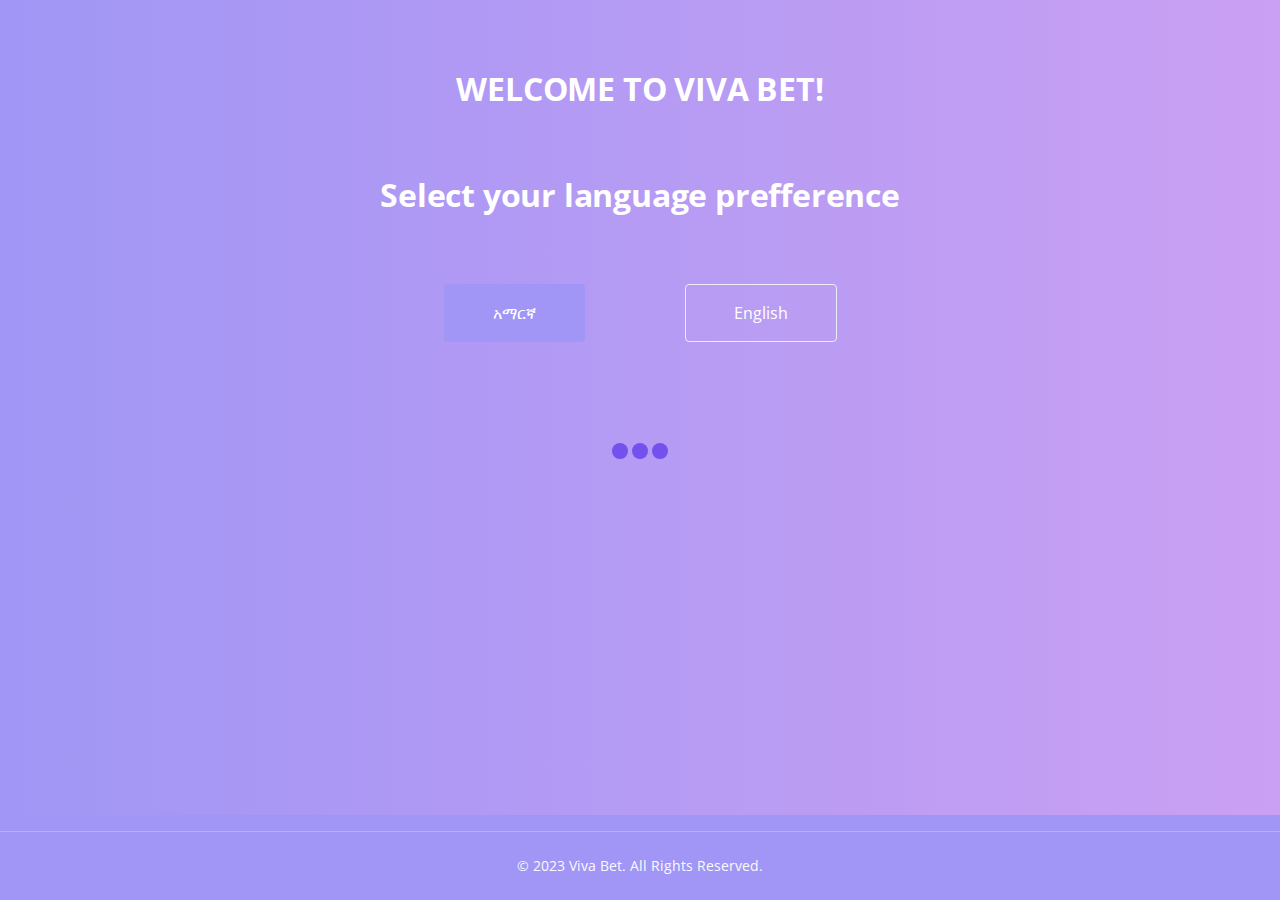
==== commit 46ce6d1f: "Update index.html" ====
--- a/index.html
+++ b/index.html
@@ -58,7 +58,7 @@
             class="btn p-3 px-5 mx-5 text-white text-decoration-none my-5"
             style="background-color: #5f4dee"
           >
-            Amharic</a
+            አማርኛ</a
           >
           <a
             href="index-eng.html"
--- a/css/styles.css
+++ b/css/styles.css
@@ -842,7 +842,12 @@
 .cards-1 .card-body {
 	padding: 0;
 }
-
+.purple-gradient{
+	background: linear-gradient(90deg, #5f4dee 0%, #a55eea 100%);
+}
+.btn:hover{
+	background: linear-gradient(90deg, #5f4dee 0%, #a55eea 100%);
+}
 
 /************************/
 /*     07. Features     */
@@ -2098,4 +2103,4 @@
 	}
 	/* end of extra pages */
 }
-/* end of min-width width 1200px */+/* end of min-width width 1200px */
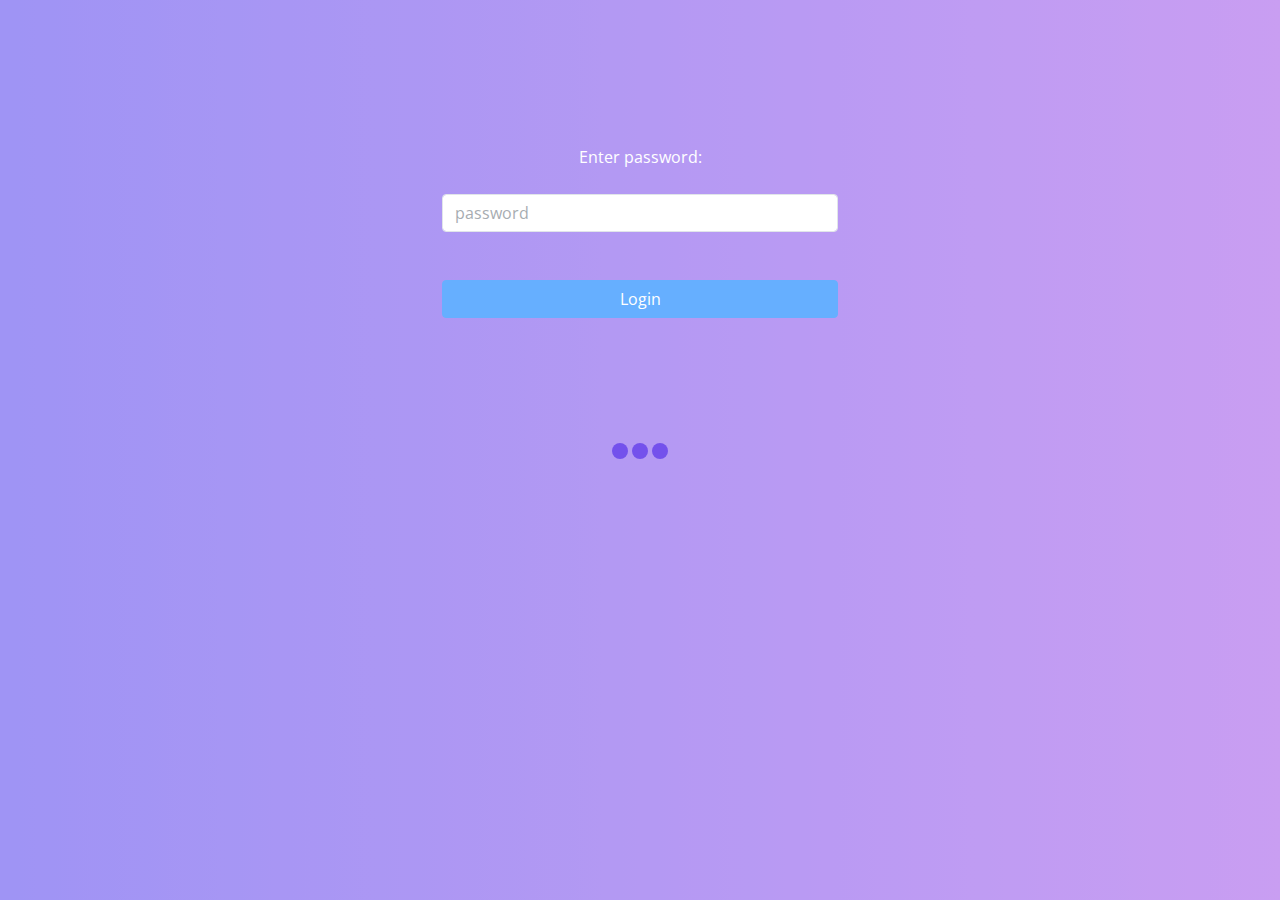
==== commit ed2a7b9c: "Update index.html" ====
--- a/index.html
+++ b/index.html
@@ -46,37 +46,33 @@
     <div
       class="container-fluid text-center purple-gradient py-5 h-100 d-inline-block"
     >
-      <h1 class="text-white mt-3">WELCOME TO VIVA BET!</h1>
-      <div class="mx-auto text-center pt-5 mt-2">
-        <h1 class="text-white">Select your language prefference</h1>
-      </div>
 
-      <div class="row mx-auto text-center mt-3">
-        <div class="col-md-6 col-12 mx-auto">
-          <a
-            href="index-amh.html"
-            class="btn p-3 px-5 mx-5 text-white text-decoration-none my-5"
-            style="background-color: #5f4dee"
-          >
-            አማርኛ</a
-          >
-          <a
-            href="index-eng.html"
-            class="btn mx-5 border p-3 px-5 text-white text-decoration-none"
-            >English</a
-          >
-        </div>
-      </div>
-      <div class="copyright fixed-bottom">
-        <div class="row">
-          <div class="col-lg-12">
-            <p class="p-small text-center">
-              &copy; 2023 Viva Bet. All Rights Reserved.
-            </p>
-          </div>
-        </div>
-      </div>
+    <div class="row">
+      <div class="col-12 col-md-4 mx-auto">
+    <form onsubmit="login()">
+      <div class="form-group mt-5 pt-5">
+      <label for="password" class="text-white pb-3">Enter password:</label> 
+      <input type="password" class="form-control"  name="password" id="password" placeholder="password"/>
+      <input type="submit" class="btn btn-primary w-100 mt-5" value="Login"/>
+    </form>
     </div>
+    </div>
+    </div>
+
+    <script>
+      passwordChecker = document.getElementById('password');
+
+      function login() {
+        if(passwordChecker.value == 'testpass'){
+           alert(`Welcome to Viva Bet`);
+          window.open("./welcome.html");
+      }
+      else{
+        alert(`Enter the Correct Password`);
+        window.open("./index.html");
+      }
+    }
+    </script>
 
     <!-- Scripts -->
     <script src="js/jquery.min.js"></script>
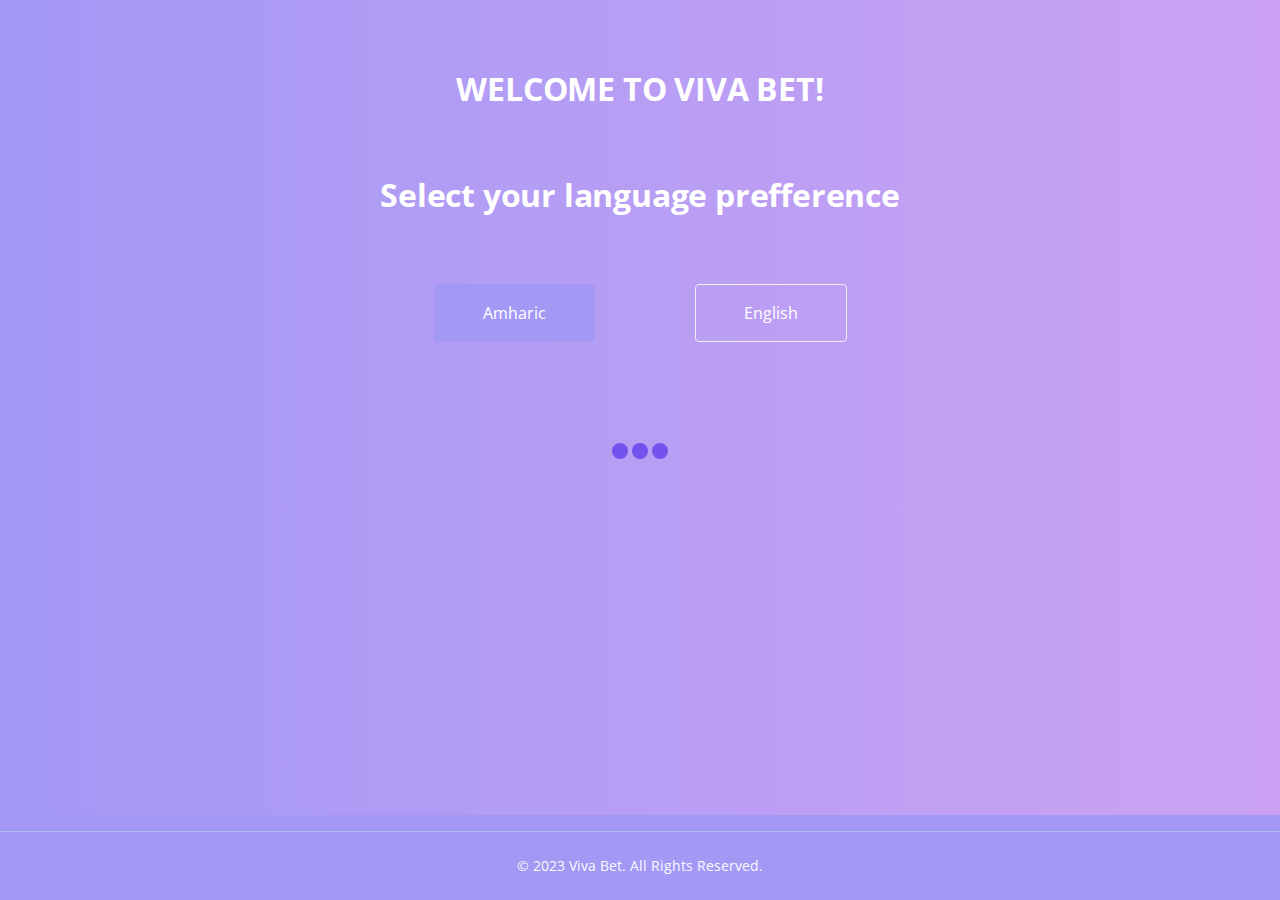
==== commit eea1c916: "Update index.html" ====
--- a/index.html
+++ b/index.html
@@ -46,33 +46,40 @@
     <div
       class="container-fluid text-center purple-gradient py-5 h-100 d-inline-block"
     >
+ 
+    <div id="welcome">
+      <h1 class="text-white mt-3">WELCOME TO VIVA BET!</h1>
+      <div class="mx-auto text-center pt-5 mt-2">
+        <h1 class="text-white">Select your language prefference</h1>
+      </div>
 
-    <div class="row">
-      <div class="col-12 col-md-4 mx-auto">
-    <form onsubmit="login()">
-      <div class="form-group mt-5 pt-5">
-      <label for="password" class="text-white pb-3">Enter password:</label> 
-      <input type="password" class="form-control"  name="password" id="password" placeholder="password"/>
-      <input type="submit" class="btn btn-primary w-100 mt-5" value="Login"/>
-    </form>
+      <div class="row mx-auto text-center mt-3">
+        <div class="col-md-6 col-12 mx-auto">
+          <a
+            href="index-amh.html"
+            class="btn p-3 px-5 mx-5 text-white text-decoration-none my-5"
+            style="background-color: #5f4dee"
+          >
+            Amharic</a
+          >
+          <a
+            href="index-eng.html"
+            class="btn mx-5 border p-3 px-5 text-white text-decoration-none"
+            >English</a
+          >
+        </div>
+      </div>
+      <div class="copyright fixed-bottom">
+        <div class="row">
+          <div class="col-lg-12">
+            <p class="p-small text-center">
+              &copy; 2023 Viva Bet. All Rights Reserved.
+            </p>
+          </div>
+        </div>
+      </div>
     </div>
     </div>
-    </div>
-
-    <script>
-      passwordChecker = document.getElementById('password');
-
-      function login() {
-        if(passwordChecker.value == 'testpass'){
-           alert(`Welcome to Viva Bet`);
-          window.open("./welcome.html");
-      }
-      else{
-        alert(`Enter the Correct Password`);
-        window.open("./index.html");
-      }
-    }
-    </script>
 
     <!-- Scripts -->
     <script src="js/jquery.min.js"></script>
